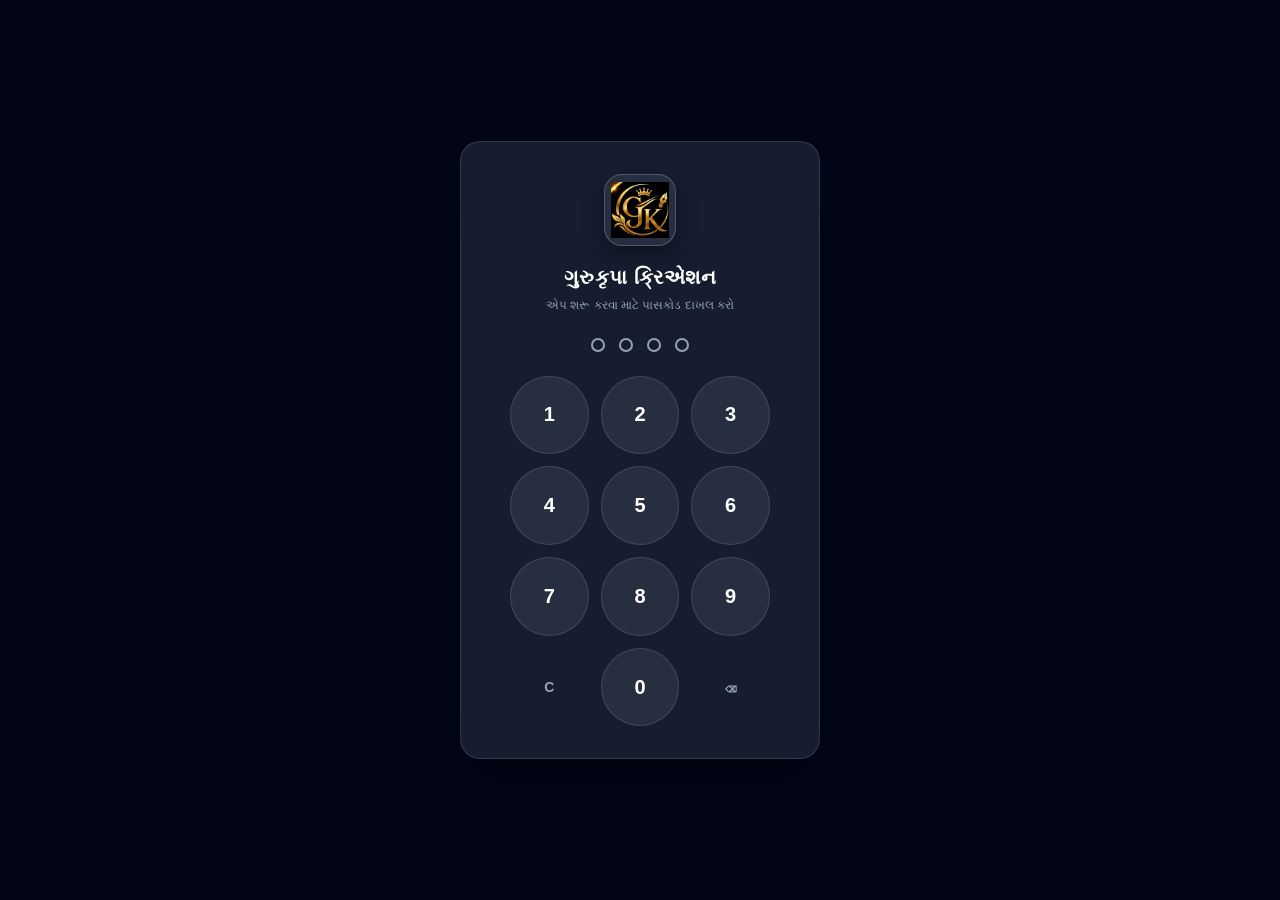
==== public/index.html @ aa2d66c9 "feat: add karigar list to sidebar, rename safai karmachari" ====
<!DOCTYPE html>
<html lang="gu">
<head>
  <meta charset="UTF-8">
  <meta name="viewport" content="width=device-width, initial-scale=1.0, maximum-scale=1.0, user-scalable=no">
  <title>ગુરુકૃપા ક્રિએશન | Gurukrupa Creation</title>
  
  <!-- Favicon & PWA -->
  <link rel="icon" type="image/png" href="./logo.png">
  <link rel="apple-touch-icon" href="./logo.png">
  <link rel="manifest" href="./manifest.json">
  <meta name="theme-color" content="#0f172a">
  <meta name="apple-mobile-web-app-capable" content="yes">
  <meta name="apple-mobile-web-app-status-bar-style" content="black-translucent">

  <link rel="stylesheet" href="./styles.css?v=2.5">
</head>
<body>

  <!-- Animated Ambient Mesh Background -->
  <div class="ambient-bg"></div>

  <!-- ===================================================================
       PASSCODE GATE MODAL (PIN: 6390)
       =================================================================== -->
  <div id="lockScreen" class="lock-screen-wrapper">
    <div class="lock-card" id="lockCard">
      <div class="lock-logo">
        <img src="./logo.png" alt="Gurukrupa Logo">
      </div>
      <h2 class="lock-title">ગુરુકૃપા ક્રિએશન</h2>
      <p class="lock-sub">એપ શરૂ કરવા માટે પાસકોડ દાખલ કરો</p>

      <div class="pin-dots" id="pinDots">
        <div class="pin-dot"></div>
        <div class="pin-dot"></div>
        <div class="pin-dot"></div>
        <div class="pin-dot"></div>
      </div>

      <div class="numpad-grid">
        <button class="num-btn" onclick="enterPin('1')">1</button>
        <button class="num-btn" onclick="enterPin('2')">2</button>
        <button class="num-btn" onclick="enterPin('3')">3</button>
        <button class="num-btn" onclick="enterPin('4')">4</button>
        <button class="num-btn" onclick="enterPin('5')">5</button>
        <button class="num-btn" onclick="enterPin('6')">6</button>
        <button class="num-btn" onclick="enterPin('7')">7</button>
        <button class="num-btn" onclick="enterPin('8')">8</button>
        <button class="num-btn" onclick="enterPin('9')">9</button>
        <button class="num-btn action" onclick="clearPin()">C</button>
        <button class="num-btn" onclick="enterPin('0')">0</button>
        <button class="num-btn action" onclick="deletePin()">⌫</button>
      </div>
    </div>
  </div>

  <!-- ===================================================================
       MAIN APPLICATION LAYOUT
       =================================================================== -->
  <div class="app-container" id="appRoot" style="display: none;">
    
    <!-- Sidebar Navigation -->
    <aside class="sidebar" id="sidebar">
      <div class="sidebar-header">
        <div class="brand-logo-wrap">
          <img src="./logo.png" alt="Logo" class="brand-logo-img">
        </div>
        <div class="brand-info">
          <h1>ગુરુકૃપા ક્રિએશન</h1>
          <p>Gurukrupa Creation</p>
        </div>
      </div>

      <nav class="nav-menu">
        <div class="nav-section-title">મુખ્ય મેનૂ</div>
        <a class="nav-item active" onclick="switchTab('dashboard')">
          <svg fill="none" stroke="currentColor" viewBox="0 0 24 24"><path stroke-linecap="round" stroke-linejoin="round" d="M3 12l2-2m0 0l7-7 7 7M5 10v10a1 1 0 001 1h3m10-11l2 2m-2-2v10a1 1 0 01-1 1h-3m-6 0a1 1 0 001-1v-4a1 1 0 011-1h2a1 1 0 011 1v4a1 1 0 001 1m-6 0h6"/></svg>
          ડેશબોર્ડ & નફો
        </a>
        <a class="nav-item" onclick="switchTab('lots')">
          <svg fill="none" stroke="currentColor" viewBox="0 0 24 24"><path stroke-linecap="round" stroke-linejoin="round" d="M20 7l-8-4-8 4m16 0l-8 4m8-4v10l-8 4m0-10L4 7m8 4v10M4 7v10l8 4"/></svg>
          વેપારી આવેલ માલ
        </a>
        <a class="nav-item" onclick="switchTab('challans')">
          <svg fill="none" stroke="currentColor" viewBox="0 0 24 24"><path stroke-linecap="round" stroke-linejoin="round" d="M9 12h6m-6 4h6m2 5H7a2 2 0 01-2-2V5a2 2 0 012-2h5.586a1 1 0 01.707.293l5.414 5.414a1 1 0 01.293.707V19a2 2 0 01-2 2z"/></svg>
          વેપારી માલ ચલણ
        </a>

        <div class="nav-section-title">કારીગર & ઉત્પાદન</div>
        <a class="nav-item" onclick="switchTab('karigars')">
          <svg fill="none" stroke="currentColor" viewBox="0 0 24 24"><path stroke-linecap="round" stroke-linejoin="round" d="M17 20h5v-2a3 3 0 00-5.356-1.857M17 20H7m10 0v-2c0-.656-.126-1.283-.356-1.857M7 20H2v-2a3 3 0 015.356-1.857M7 20v-2c0-.656.126-1.283.356-1.857m0 0a5.002 5.002 0 019.288 0M15 7a3 3 0 11-6 0 3 3 0 016 0zm6 3a2 2 0 11-4 0 2 2 0 014 0zM7 10a2 2 0 11-4 0 2 2 0 014 0z"/></svg>
          કારીગર કામ & ઉપાડ
        </a>
        <a class="nav-item" onclick="switchTab('designs')">
          <svg fill="none" stroke="currentColor" viewBox="0 0 24 24"><path stroke-linecap="round" stroke-linejoin="round" d="M7 21a4 4 0 01-4-4V5a2 2 0 012-2h4a2 2 0 012 2v12a4 4 0 01-4 4zm0 0h12a2 2 0 002-2v-4a2 2 0 00-2-2h-2.343M11 7.343l1.657-1.657a2 2 0 012.828 0l2.829 2.829a2 2 0 010 2.828l-8.486 8.485M7 17h.01"/></svg>
          ડિઝાઇન કેટલોગ
        </a>
        <a class="nav-item" onclick="switchTab('press')">
          <svg fill="none" stroke="currentColor" viewBox="0 0 24 24"><path stroke-linecap="round" stroke-linejoin="round" d="M19 11H5m14 0a2 2 0 012 2v6a2 2 0 01-2 2H5a2 2 0 01-2-2v-6a2 2 0 012-2m14 0V9a2 2 0 00-2-2M5 11V9a2 2 0 012-2m0 0V5a2 2 0 012-2h6a2 2 0 012 2v2M7 7h10"/></svg>
          પ્રેસ હિસાબ
        </a>

        <div class="nav-section-title">ખર્ચ & સ્ટાફ</div>
        <a class="nav-item" onclick="switchTab('materials')">
          <svg fill="none" stroke="currentColor" viewBox="0 0 24 24"><path stroke-linecap="round" stroke-linejoin="round" d="M5 8h14M5 8a2 2 0 110-4h14a2 2 0 110 4M5 8v10a2 2 0 002 2h10a2 2 0 002-2V8m-9 4h4"/></svg>
          મટીરીયલ્સ ખર્ચ
        </a>
        <a class="nav-item" onclick="switchTab('expenses')">
          <svg fill="none" stroke="currentColor" viewBox="0 0 24 24"><path stroke-linecap="round" stroke-linejoin="round" d="M12 8c-1.657 0-3 .895-3 2s1.343 2 3 2 3 .895 3 2-1.343 2-3 2m0-8c1.11 0 2.08.402 2.599 1M12 8V7m0 1v8m0 0v1m0-1c-1.11 0-2.08-.402-2.599-1M21 12a9 9 0 11-18 0 9 9 0 0118 0z"/></svg>
          ખાતા ખર્ચ (ભાડું/લાઈટ/પાણી)
        </a>
        <a class="nav-item" onclick="switchTab('staff')">
          <svg fill="none" stroke="currentColor" viewBox="0 0 24 24"><path stroke-linecap="round" stroke-linejoin="round" d="M12 8v4l3 3m6-3a9 9 0 11-18 0 9 9 0 0118 0z"/></svg>
          ફિક્સ પગાર સ્ટાફ
        </a>
        <a class="nav-item" onclick="openKarigarList()">
          <svg fill="none" stroke="currentColor" viewBox="0 0 24 24"><path stroke-linecap="round" stroke-linejoin="round" d="M9 5H7a2 2 0 00-2 2v12a2 2 0 002 2h10a2 2 0 002-2V7a2 2 0 00-2-2h-2M9 5a2 2 0 002 2h2a2 2 0 002-2M9 5a2 2 0 012-2h2a2 2 0 012 2m-3 7h3m-3 4h3m-6-4h.01M9 16h.01"/></svg>
          કારીગર લિસ્ટ
        </a>

        <div class="nav-section-title">સિસ્ટમ</div>
        <a class="nav-item" onclick="switchTab('settings')">
          <svg fill="none" stroke="currentColor" viewBox="0 0 24 24"><path stroke-linecap="round" stroke-linejoin="round" d="M10.325 4.317c.426-1.756 2.924-1.756 3.35 0a1.724 1.724 0 002.573 1.066c1.543-.94 3.31.826 2.37 2.37a1.724 1.724 0 001.065 2.572c1.756.426 1.756 2.924 0 3.35a1.724 1.724 0 00-1.066 2.573c.94 1.543-.826 3.31-2.37 2.37a1.724 1.724 0 00-2.572 1.065c-.426 1.756-2.924 1.756-3.35 0a1.724 1.724 0 00-2.573-1.066c-1.543.94-3.31-.826-2.37-2.37a1.724 1.724 0 00-1.065-2.572c-1.756-.426-1.756-2.924 0-3.35a1.724 1.724 0 001.066-2.573c-.94-1.543.826-3.31 2.37-2.37.996.608 2.296.07 2.572-1.065z"/><path stroke-linecap="round" stroke-linejoin="round" d="M15 12a3 3 0 11-6 0 3 3 0 016 0z"/></svg>
          સેટિંગ્સ & બેકઅપ
        </a>
      </nav>

      <div class="sidebar-footer">
        <button class="lock-btn" onclick="lockApp()">
          <svg width="14" height="14" fill="none" stroke="currentColor" viewBox="0 0 24 24"><path stroke-linecap="round" stroke-linejoin="round" stroke-width="2" d="M12 15v2m-6 4h12a2 2 0 002-2v-6a2 2 0 00-2-2H6a2 2 0 00-2 2v6a2 2 0 002 2zm10-10V7a4 4 0 00-8 0v4h8z"/></svg>
          લોક કરો
        </button>
        <span style="font-size: 11px; color: var(--slate-500);">v1.0 • GK</span>
      </div>
    </aside>

    <!-- Mobile Sidebar Blur Backdrop -->
    <div class="sidebar-backdrop" id="sidebarBackdrop" onclick="closeSidebar()"></div>

    <!-- Main Wrapper -->
    <div class="main-wrapper">
      
      <!-- Topbar Header -->
      <header class="topbar">
        <div class="topbar-left">
          <button class="mobile-menu-btn" onclick="toggleSidebar()">
            <svg width="22" height="22" fill="none" stroke="currentColor" viewBox="0 0 24 24"><path stroke-linecap="round" stroke-linejoin="round" stroke-width="2" d="M4 6h16M4 12h16M4 18h16"/></svg>
          </button>
          <div class="page-title-wrap">
            <h2 id="pageTitle">નફો-નુકસાન અને ડેશબોર્ડ</h2>
            <p id="pageSubtitle">સમગ્ર કારખાનાનો હિસાબ અને વાસ્તવિક ચોખ્ખો નફો</p>
          </div>
        </div>

        <div class="topbar-right"></div>
      </header>

      <!-- Content Views -->
      <main class="content-body">
        
        <!-- ==========================================
             VIEW 1: DASHBOARD & PNL (નફો-નુકસાન હિસાબ)
             ========================================== -->
        <section id="view-dashboard" class="tab-view">
          
          <!-- Date Filter Header -->
          <div style="display: flex; justify-content: space-between; align-items: center; margin-bottom: 20px; flex-wrap: wrap; gap: 12px;">
            <div style="display: flex; gap: 8px; flex-wrap: wrap;">
              <button class="btn btn-sm btn-outline active-filter" onclick="filterDashboard('all', this)">બધો સમય (All)</button>
              <button class="btn btn-sm btn-outline" onclick="filterDashboard('month', this)">આ મહિને</button>
              <button class="btn btn-sm btn-outline" onclick="filterDashboard('week', this)">આ અઠવાડિયે</button>
              <button class="btn btn-sm btn-outline" onclick="filterDashboard('today', this)">આજે</button>
            </div>
            <div style="display: flex; gap: 10px;">
              <button class="btn btn-primary" onclick="openModal('modal-add-lot')">+ નવો માલ ઉમેરો</button>
              <button class="btn btn-success" onclick="openModal('modal-add-challan')">+ ચલણ બનાવો</button>
            </div>
          </div>

          <!-- Financial Statistics Grid (Point 8) -->
          <div class="stats-grid">
            <div class="stat-card revenue">
              <div class="stat-meta">
                <p>કુલ આવક (વેપારી માલ)</p>
                <h3 id="statRevenue">₹0</h3>
                <span class="sub-info" id="statPieces">0 પીસ • 0 લોટ</span>
              </div>
              <div class="stat-icon">
                <svg width="22" height="22" fill="none" stroke="currentColor" viewBox="0 0 24 24"><path stroke-linecap="round" stroke-linejoin="round" stroke-width="2" d="M12 8c-1.657 0-3 .895-3 2s1.343 2 3 2 3 .895 3 2-1.343 2-3 2m0-8c1.11 0 2.08.402 2.599 1M12 8V7m0 1v8m0 0v1m0-1c-1.11 0-2.08-.402-2.599-1M21 12a9 9 0 11-18 0 9 9 0 0118 0z"/></svg>
              </div>
            </div>

            <div class="stat-card stitching">
              <div class="stat-meta">
                <p>કારીગર સિલાઈ ખર્ચ</p>
                <h3 id="statStitching">₹0</h3>
                <span class="sub-info" id="statKurtiPantPcs">કુર્તી: 0 • પેન્ટ: 0</span>
              </div>
              <div class="stat-icon">
                <svg width="22" height="22" fill="none" stroke="currentColor" viewBox="0 0 24 24"><path stroke-linecap="round" stroke-linejoin="round" stroke-width="2" d="M14.121 14.121L19 19m-7-7l7-7m-7 7l-2.879 2.879a3 3 0 11-4.242-4.242L10.5 7.5"/></svg>
              </div>
            </div>

            <div class="stat-card press">
              <div class="stat-meta">
                <p>પ્રેસ ખર્ચ</p>
                <h3 id="statPress">₹0</h3>
                <span class="sub-info" id="statPressPcs">0 પીસ પ્રેસ થયા</span>
              </div>
              <div class="stat-icon">
                <svg width="22" height="22" fill="none" stroke="currentColor" viewBox="0 0 24 24"><path stroke-linecap="round" stroke-linejoin="round" stroke-width="2" d="M19 11H5m14 0a2 2 0 012 2v6a2 2 0 01-2 2H5a2 2 0 01-2-2v-6a2 2 0 012-2m14 0V9a2 2 0 00-2-2M5 11V9a2 2 0 012-2m0 0V5a2 2 0 012-2h6a2 2 0 012 2v2M7 7h10"/></svg>
              </div>
            </div>

            <div class="stat-card materials">
              <div class="stat-meta">
                <p>મટીરીયલ્સ / કાચો માલ</p>
                <h3 id="statMaterials">₹0</h3>
                <span class="sub-info">દોરો, બટન, ઝિપ, પેકિંગ</span>
              </div>
              <div class="stat-icon">
                <svg width="22" height="22" fill="none" stroke="currentColor" viewBox="0 0 24 24"><path stroke-linecap="round" stroke-linejoin="round" stroke-width="2" d="M20 7l-8-4-8 4m16 0l-8 4m8-4v10l-8 4m0-10L4 7m8 4v10M4 7v10l8 4"/></svg>
              </div>
            </div>

            <div class="stat-card overheads">
              <div class="stat-meta">
                <p>ખાતા ખર્ચ (ભાડું/લાઈટ/પાણી)</p>
                <h3 id="statOverheads">₹0</h3>
                <span class="sub-info" id="statStaffSalary">સ્ટાફ પગાર: ₹0</span>
              </div>
              <div class="stat-icon">
                <svg width="22" height="22" fill="none" stroke="currentColor" viewBox="0 0 24 24"><path stroke-linecap="round" stroke-linejoin="round" stroke-width="2" d="M19 21V5a2 2 0 00-2-2H7a2 2 0 00-2 2v16m14 0h2m-2 0h-5m-9 0H3m2 0h5M9 7h1m-1 4h1m4-4h1m-1 4h1m-5 10v-5a1 1 0 011-1h2a1 1 0 011 1v5m-4 0h4"/></svg>
              </div>
            </div>

            <div class="stat-card profit">
              <div class="stat-meta">
                <p>ચોખ્ખો નફો (NET PROFIT)</p>
                <h3 id="statNetProfit" style="color: var(--emerald-600);">₹0</h3>
                <span class="sub-info" id="statProfitMargin" style="font-weight: 700; color: var(--emerald-700);">નફો: 0%</span>
              </div>
              <div class="stat-icon">
                <svg width="22" height="22" fill="none" stroke="currentColor" viewBox="0 0 24 24"><path stroke-linecap="round" stroke-linejoin="round" stroke-width="2" d="M9 12l2 2 4-4M7.835 4.697a3.42 3.42 0 001.946-.806 3.42 3.42 0 014.438 0 3.42 3.42 0 001.946.806 3.42 3.42 0 013.138 3.138 3.42 3.42 0 00.806 1.946 3.42 3.42 0 010 4.438 3.42 3.42 0 00-.806 1.946 3.42 3.42 0 01-3.138 3.138 3.42 3.42 0 00-1.946.806 3.42 3.42 0 01-4.438 0 3.42 3.42 0 00-1.946-.806 3.42 3.42 0 01-3.138-3.138 3.42 3.42 0 00-.806-1.946 3.42 3.42 0 010-4.438 3.42 3.42 0 00.806-1.946 3.42 3.42 0 013.138-3.138z"/></svg>
              </div>
            </div>
          </div>

          <!-- Recent Inward Lots Overview -->
          <div class="premium-card" style="margin-top: 24px;">
            <div class="card-header">
              <h3>
                <svg width="18" height="18" fill="none" stroke="currentColor" viewBox="0 0 24 24"><path stroke-linecap="round" stroke-linejoin="round" stroke-width="2" d="M9 5H7a2 2 0 00-2 2v12a2 2 0 002 2h10a2 2 0 002-2V7a2 2 0 00-2-2h-2M9 5a2 2 0 002 2h2a2 2 0 002-2M9 5a2 2 0 012-2h2a2 2 0 012 2"/></svg>
                હાલમાં આવેલ માલ (Recent Lots)
              </h3>
              <button class="btn btn-sm btn-outline" onclick="switchTab('lots')">બધા જુઓ →</button>
            </div>
            <div class="card-body" style="padding: 0;">
              <div class="table-container" style="border: none;">
                <table id="dashboardLotsTable">
                  <thead>
                    <tr>
                      <th>તારીખ</th>
                      <th>લોટ નં.</th>
                      <th>વેપારી નામ</th>
                      <th>ડિઝાઇન</th>
                      <th>પીસ</th>
                      <th>ભાવ (₹)</th>
                      <th>કુલ રકમ</th>
                      <th>સ્થિતિ</th>
                    </tr>
                  </thead>
                  <tbody>
                    <!-- Empty State will be rendered dynamically -->
                  </tbody>
                </table>
              </div>
            </div>
          </div>

        </section>

        <!-- ==========================================
             VIEW 2: INWARD LOTS & MERCHANTS (વેપારી માલ)
             ========================================== -->
        <section id="view-lots" class="tab-view" style="display: none;">
          <div style="display: flex; justify-content: space-between; align-items: center; margin-bottom: 20px; flex-wrap: wrap; gap: 12px;">
            <div style="display: flex; gap: 10px;">
              <button class="btn btn-primary" onclick="openModal('modal-add-lot')">+ નવો માલ એન્ટ્રી</button>
              <button class="btn btn-outline" onclick="openModal('modal-add-merchant')">+ નવો વેપારી ઉમેરો</button>
            </div>
            <input type="text" class="form-control" placeholder="વેપારી અથવા ડિઝાઇન શોધો..." oninput="filterLots(this.value)" style="max-width: 260px;">
          </div>

          <div class="premium-card">
            <div class="card-body" style="padding: 0;">
              <div class="table-container" style="border: none;">
                <table id="lotsTable">
                  <thead>
                    <tr>
                      <th>તારીખ</th>
                      <th>લોટ નં.</th>
                      <th>વેપારી નામ</th>
                      <th>ડિઝાઇન નંબર</th>
                      <th>કુલ પીસ</th>
                      <th>વેપારી ભાવ</th>
                      <th>કુલ રકમ (₹)</th>
                      <th>સ્થિતિ</th>
                      <th>એક્શન</th>
                    </tr>
                  </thead>
                  <tbody></tbody>
                </table>
              </div>
            </div>
          </div>
        </section>

        <!-- ==========================================
             VIEW 3: DELIVERY CHALLANS (વેપારી માલ ચલણ)
             ========================================== -->
        <section id="view-challans" class="tab-view" style="display: none;">
          <div style="display: flex; justify-content: space-between; align-items: center; margin-bottom: 20px; flex-wrap: wrap; gap: 12px;">
            <div>
              <button class="btn btn-success" onclick="openModal('modal-add-challan')">+ નવું માલ ચલણ બનાવો</button>
            </div>
            <p style="font-size: 13px; color: var(--slate-500);">વેપારીને તૈયાર માલ જમા કરાવતી વખતે ચલણ નીકળી જશે</p>
          </div>

          <div class="premium-card">
            <div class="card-body" style="padding: 0;">
              <div class="table-container" style="border: none;">
                <table id="challansTable">
                  <thead>
                    <tr>
                      <th>તારીખ</th>
                      <th>ચલણ નંબર</th>
                      <th>વેપારી નામ</th>
                      <th>ડિઝાઇન વિગત</th>
                      <th>કુલ પીસ</th>
                      <th>કુલ રકમ (₹)</th>
                      <th>સ્થિતિ</th>
                      <th>પ્રિન્ટ / એક્શન</th>
                    </tr>
                  </thead>
                  <tbody></tbody>
                </table>
              </div>
            </div>
          </div>
        </section>

        <!-- ==========================================
             VIEW 4: KARIGARS (કારીગર કામ & ઉપાડ હિસાબ)
             ========================================== -->
        <section id="view-karigars" class="tab-view" style="display: none;">
          
          <!-- Sub-navigation tabs -->
          <div style="display: flex; justify-content: space-between; align-items: center; margin-bottom: 18px; flex-wrap: wrap; gap: 12px;">
            <div style="display: flex; gap: 8px;">
              <button class="btn btn-sm btn-outline active-filter" onclick="switchKarigarSubTab('ledger', this)">કારીગર ખાતાવહી & રસીદ</button>
              <button class="btn btn-sm btn-outline" onclick="switchKarigarSubTab('work', this)">કામ એન્ટ્રી (કુર્તી/પેન્ટ)</button>
              <button class="btn btn-sm btn-outline" onclick="switchKarigarSubTab('upad', this)">ઉપાડ હિસાબ (Advance)</button>
            </div>
            <div style="display: flex; gap: 8px;">
              <button class="btn btn-primary btn-sm" onclick="openModal('modal-add-karigar-work')">+ કામ એન્ટ્રી ઉમેરો</button>
              <button class="btn btn-danger btn-sm" onclick="openModal('modal-add-upad')">+ ઉપાડ આપો</button>
            </div>
          </div>

          <!-- Subtab 1: Ledger & Salary Slip -->
          <div id="karigar-sub-ledger">
            <div class="premium-card" style="margin-bottom: 20px;">
              <div class="card-body">
                <div style="display: flex; align-items: center; gap: 16px; flex-wrap: wrap;">
                  <div class="form-group" style="min-width: 250px;">
                    <label>કારીગર પસંદ કરો:</label>
                    <select id="ledgerKarigarSelect" class="form-control" onchange="loadKarigarLedger(this.value)">
                      <option value="">-- કારીગર સિલેક્ટ કરો --</option>
                    </select>
                  </div>
                  <div id="karigarLedgerSummary" style="display: none; align-items: center; gap: 20px; margin-top: 18px; flex-wrap: wrap;">
                    <div>કુલ કામ: <strong id="ledTotalWork" style="color: var(--sapphire-600); font-size: 16px;">₹0</strong></div>
                    <div>કુલ ઉપાડ: <strong id="ledTotalUpad" style="color: var(--rose-600); font-size: 16px;">₹0</strong></div>
                    <div>બાકી ચૂકવવાના: <strong id="ledNetBalance" style="color: var(--emerald-600); font-size: 18px;">₹0</strong></div>
                    <button class="btn btn-success btn-sm" onclick="printKarigarSalarySlip()">
                      <svg width="14" height="14" fill="none" stroke="currentColor" viewBox="0 0 24 24"><path stroke-linecap="round" stroke-linejoin="round" stroke-width="2" d="M17 17h2a2 2 0 002-2v-4a2 2 0 00-2-2H5a2 2 0 00-2 2v4a2 2 0 002 2h2m2 4h6a2 2 0 002-2v-4a2 2 0 00-2-2H9a2 2 0 00-2 2v4a2 2 0 002 2zm8-12V5a2 2 0 00-2-2H9a2 2 0 00-2 2v4h10z"/></svg>
                      કારીગર પગાર રસીદ પ્રિન્ટ કરો
                    </button>
                  </div>
                </div>
              </div>
            </div>

            <div class="premium-card">
              <div class="card-header">
                <h3>કારીગર કામ & ઉપાડ સ્ટેટમેન્ટ</h3>
              </div>
              <div class="card-body" style="padding: 0;">
                <div class="table-container" style="border: none;">
                  <table id="karigarLedgerTable">
                    <thead>
                      <tr>
                        <th>તારીખ</th>
                        <th>પ્રકાર</th>
                        <th>ડિઝાઇન / નોંધ</th>
                        <th>કુર્તી પીસ</th>
                        <th>પેન્ટ પીસ</th>
                        <th>રકમ (₹)</th>
                      </tr>
                    </thead>
                    <tbody></tbody>
                  </table>
                </div>
              </div>
            </div>
          </div>

          <!-- Subtab 2: Work Log -->
          <div id="karigar-sub-work" style="display: none;">
            <div class="premium-card">
              <div class="card-body" style="padding: 0;">
                <div class="table-container" style="border: none;">
                  <table id="karigarWorkTable">
                    <thead>
                      <tr>
                        <th>તારીખ</th>
                        <th>કારીગર નામ</th>
                        <th>ડિઝાઇન</th>
                        <th>કુર્તી પીસ × ભાવ</th>
                        <th>પેન્ટ પીસ × ભાવ</th>
                        <th>અન્ય કામ</th>
                        <th>કુલ રકમ</th>
                        <th>એક્શન</th>
                      </tr>
                    </thead>
                    <tbody></tbody>
                  </table>
                </div>
              </div>
            </div>
          </div>

          <!-- Subtab 3: Upad Log -->
          <div id="karigar-sub-upad" style="display: none;">
            <div class="premium-card">
              <div class="card-body" style="padding: 0;">
                <div class="table-container" style="border: none;">
                  <table id="karigarUpadTable">
                    <thead>
                      <tr>
                        <th>તારીખ</th>
                        <th>કારીગર નામ</th>
                        <th>ઉપાડ રકમ (₹)</th>
                        <th>પેમેન્ટ મોડ</th>
                        <th>નોંધ</th>
                        <th>એક્શન</th>
                      </tr>
                    </thead>
                    <tbody></tbody>
                  </table>
                </div>
              </div>
            </div>
          </div>

          <!-- Subtab 4: Karigar Master List -->
          <div id="karigar-sub-list" style="display: none;">
            <div style="margin-bottom: 14px;">
              <button class="btn btn-primary btn-sm" onclick="openModal('modal-add-karigar')">+ નવો કારીગર ઉમેરો</button>
            </div>
            <div class="premium-card">
              <div class="card-body" style="padding: 0;">
                <div class="table-container" style="border: none;">
                  <table id="karigarsListTable">
                    <thead>
                      <tr>
                        <th>કારીગર નામ</th>
                        <th>મોબાઇલ નંબર</th>
                        <th>કામનો પ્રકાર</th>
                        <th>સરનામું</th>
                        <th>એક્શન</th>
                      </tr>
                    </thead>
                    <tbody></tbody>
                  </table>
                </div>
              </div>
            </div>
          </div>

        </section>

        <!-- ==========================================
             VIEW 5: DESIGNS MASTER (ડિઝાઇન કેટલોગ)
             ========================================== -->
        <section id="view-designs" class="tab-view" style="display: none;">
          <div style="display: flex; justify-content: space-between; align-items: center; margin-bottom: 20px; flex-wrap: wrap; gap: 12px;">
            <button class="btn btn-primary" onclick="openModal('modal-add-design')">+ નવી ડિઝાઇન ઉમેરો</button>
            <p style="font-size: 13px; color: var(--slate-500);">ડિઝાઇન મુજબ વેપારી ભાવ, કારીગર કુર્તી/પેન્ટ ભાવ અને પ્રેસ ભાવ સેટ કરો</p>
          </div>

          <div class="premium-card">
            <div class="card-body" style="padding: 0;">
              <div class="table-container" style="border: none;">
                <table id="designsTable">
                  <thead>
                    <tr>
                      <th>ડિઝાઇન નં.</th>
                      <th>નામ / વર્ણન</th>
                      <th>વેપારી ભાવ (₹)</th>
                      <th>કારીગર કુર્તી ભાવ</th>
                      <th>કારીગર પેન્ટ ભાવ</th>
                      <th>પ્રેસ ભાવ</th>
                      <th>મટીરીયલ અંદાજ</th>
                      <th>નફો/પીસ</th>
                      <th>એક્શન</th>
                    </tr>
                  </thead>
                  <tbody></tbody>
                </table>
              </div>
            </div>
          </div>
        </section>

        <!-- ==========================================
             VIEW 6: PRESS VENDORS & ENTRIES (પ્રેસ હિસાબ)
             ========================================== -->
        <section id="view-press" class="tab-view" style="display: none;">
          <div style="display: flex; justify-content: space-between; align-items: center; margin-bottom: 20px; flex-wrap: wrap; gap: 12px;">
            <div style="display: flex; gap: 10px;">
              <button class="btn btn-primary" onclick="openModal('modal-add-press-entry')">+ પ્રેસ કામ નોંધો</button>
              <button class="btn btn-outline" onclick="openModal('modal-add-press-vendor')">+ પ્રેસ વાળા ઉમેરો</button>
            </div>
          </div>

          <div class="premium-card">
            <div class="card-body" style="padding: 0;">
              <div class="table-container" style="border: none;">
                <table id="pressTable">
                  <thead>
                    <tr>
                      <th>તારીખ</th>
                      <th>પ્રેસ વાળાનું નામ</th>
                      <th>ડિઝાઇન</th>
                      <th>પીસ</th>
                      <th>ભાવ / પીસ</th>
                      <th>કુલ બિલ (₹)</th>
                      <th>સ્થિતિ</th>
                      <th>એક્શન</th>
                    </tr>
                  </thead>
                  <tbody></tbody>
                </table>
              </div>
            </div>
          </div>
        </section>

        <!-- ==========================================
             VIEW 7: RAW MATERIALS (મટીરીયલ્સ ખર્ચ)
             ========================================== -->
        <section id="view-materials" class="tab-view" style="display: none;">
          <div style="display: flex; justify-content: space-between; align-items: center; margin-bottom: 20px; flex-wrap: wrap; gap: 12px;">
            <button class="btn btn-primary" onclick="openModal('modal-add-material')">+ મટીરીયલ ખર્ચ નોંધો</button>
            <p style="font-size: 13px; color: var(--slate-500);">દોરો, બટન, ઝિપ, ઇલાસ્ટિક, લેસ, પેકિંગ બેગ, હેંગર વગેરે</p>
          </div>

          <div class="premium-card">
            <div class="card-body" style="padding: 0;">
              <div class="table-container" style="border: none;">
                <table id="materialsTable">
                  <thead>
                    <tr>
                      <th>તારીખ</th>
                      <th>મટીરીયલ નામ</th>
                      <th>જથ્થો (Qty)</th>
                      <th>એકમ (Unit)</th>
                      <th>ભાવ (₹)</th>
                      <th>કુલ રકમ</th>
                      <th>વેપારી / દુકાન</th>
                      <th>બિલ નં.</th>
                      <th>એક્શન</th>
                    </tr>
                  </thead>
                  <tbody></tbody>
                </table>
              </div>
            </div>
          </div>
        </section>

        <!-- ==========================================
             VIEW 8: FACTORY EXPENSES (કારખાના ખાતા ખર્ચ)
             ========================================== -->
        <section id="view-expenses" class="tab-view" style="display: none;">
          <div style="display: flex; justify-content: space-between; align-items: center; margin-bottom: 20px; flex-wrap: wrap; gap: 12px;">
            <button class="btn btn-danger" onclick="openModal('modal-add-expense')">+ ખાતા ખર્ચ નોંધો</button>
            <p style="font-size: 13px; color: var(--slate-500);">લાઈટ બિલ, સફાઈ કર્મચારી, કારખાના ભાડું, પાણી બિલ, ચા-નાસ્તો</p>
          </div>

          <div class="premium-card">
            <div class="card-body" style="padding: 0;">
              <div class="table-container" style="border: none;">
                <table id="expensesTable">
                  <thead>
                    <tr>
                      <th>તારીખ</th>
                      <th>ખર્ચ કેટેગરી</th>
                      <th>રકમ (₹)</th>
                      <th>ચૂકવ્યા (Paid To)</th>
                      <th>પેમેન્ટ મોડ</th>
                      <th>નોંધ</th>
                      <th>એક્શન</th>
                    </tr>
                  </thead>
                  <tbody></tbody>
                </table>
              </div>
            </div>
          </div>
        </section>

        <!-- ==========================================
             VIEW 9: FIXED SALARY STAFF (ફિક્સ પગાર સ્ટાફ)
             ========================================== -->
        <section id="view-staff" class="tab-view" style="display: none;">
          <div style="display: flex; justify-content: space-between; align-items: center; margin-bottom: 20px; flex-wrap: wrap; gap: 12px;">
            <div style="display: flex; gap: 10px;">
              <button class="btn btn-primary" onclick="openModal('modal-add-staff-attendance')">+ દૈનિક હાજરી & કલાક નોંધો</button>
              <button class="btn btn-outline" onclick="openModal('modal-add-staff')">+ નવો સ્ટાફ ઉમેરો</button>
            </div>
            <p style="font-size: 13px; color: var(--slate-500);">કટિંગ માસ્ટર, પેકિંગ, હેલ્પરનો દિવસે કલાક સાથે હિસાબ</p>
          </div>

          <div class="premium-card">
            <div class="card-body" style="padding: 0;">
              <div class="table-container" style="border: none;">
                <table id="staffAttendanceTable">
                  <thead>
                    <tr>
                      <th>તારીખ</th>
                      <th>કર્મચારી નામ</th>
                      <th>રોલ</th>
                      <th>સ્થિતિ</th>
                      <th>કલાકો (Hours)</th>
                      <th>ગણેલો પગાર (₹)</th>
                      <th>ઉપાડ કપાત</th>
                      <th>ચોખ્ખી રકમ</th>
                      <th>એક્શન</th>
                    </tr>
                  </thead>
                  <tbody></tbody>
                </table>
              </div>
            </div>
          </div>
        </section>

        <!-- ==========================================
             VIEW 10: SETTINGS & BACKUP (સેટિંગ્સ & બેકઅપ)
             ========================================== -->
        <section id="view-settings" class="tab-view" style="display: none;">
          <div style="max-width: 720px; margin: 0 auto; display: flex; flex-direction: column; gap: 20px;">
            
            <!-- Android / Mobile Connect Guide -->
            <div class="premium-card">
              <div class="card-header">
                <h3>
                  <svg width="20" height="20" fill="none" stroke="currentColor" viewBox="0 0 24 24"><path stroke-linecap="round" stroke-linejoin="round" stroke-width="2" d="M12 18h.01M8 21h8a2 2 0 002-2V5a2 2 0 00-2-2H8a2 2 0 00-2 2v14a2 2 0 002 2z"/></svg>
                  Android મોબાઇલમાં એપ ખોલો (Shared Live Data)
                </h3>
              </div>
              <div class="card-body">
                <p style="font-size: 13.5px; margin-bottom: 12px; color: var(--slate-700);">
                  તમારો મોબાઈલ આ જ વાઇફાઇ (Wi-Fi) સાથે કનેક્ટ કરો અને નીચે આપેલ લિંક તમારા ફોનના ક્રોમ બ્રાઉઝરમાં ખોલો:
                </p>
                <div style="background: var(--slate-100); padding: 12px 16px; border-radius: var(--radius-md); font-size: 15px; font-weight: 700; color: var(--sapphire-700); margin-bottom: 12px; word-break: break-all;" id="androidUrlDisplay">
                  http://...
                </div>
                <p style="font-size: 12px; color: var(--slate-500);">
                  ✓ મોબાઈલ અને કમ્પ્યુટર બંનેમાં એક જ ડેટા એકસાથે સેવ થશે.<br>
                  ✓ મોબાઈલ ક્રોમમાં "Add to Home screen" અથવા "Install App" દબાવવાથી ગુરુકૃપા ક્રિએશન એપ ઇન્સ્ટોલ થઈ જશે!
                </p>
              </div>
            </div>

            <!-- Company Settings Form -->
            <div class="premium-card">
              <div class="card-header">
                <h3>કંપની માહિતી (ચલણ અને રસીદ માટે)</h3>
              </div>
              <div class="card-body">
                <form id="settingsForm" onsubmit="saveCompanySettings(event)">
                  <div class="form-grid" style="margin-bottom: 16px;">
                    <div class="form-group">
                      <label>કંપનીનું નામ:</label>
                      <input type="text" id="setCompanyName" class="form-control" required>
                    </div>
                    <div class="form-group">
                      <label>ટેગલાઇન / વિગત:</label>
                      <input type="text" id="setCompanyTagline" class="form-control">
                    </div>
                  </div>
                  <div class="form-grid" style="margin-bottom: 16px;">
                    <div class="form-group">
                      <label>મોબાઇલ નંબર:</label>
                      <input type="text" id="setCompanyPhone" class="form-control">
                    </div>
                    <div class="form-group">
                      <label>ચલણ પ્રિફિક્સ:</label>
                      <input type="text" id="setChallanPrefix" class="form-control" value="GK-CH-">
                    </div>
                  </div>
                  <div class="form-group" style="margin-bottom: 16px;">
                    <label>કારખાનાનું સરનામું:</label>
                    <textarea id="setCompanyAddress" class="form-control" rows="2"></textarea>
                  </div>
                  <button type="submit" class="btn btn-primary">સેટિંગ્સ સેવ કરો</button>
                </form>
              </div>
            </div>

            <!-- Backup & Export -->
            <div class="premium-card">
              <div class="card-header">
                <h3>ડેટા બેકઅપ & સુરક્ષા</h3>
              </div>
              <div class="card-body" style="display: flex; align-items: center; justify-content: space-between; flex-wrap: wrap; gap: 14px;">
                <div>
                  <h4 style="font-size: 14px; font-weight: 700;">ડેટાબેઝ બેકઅપ ડાઉનલોડ કરો</h4>
                  <p style="font-size: 12px; color: var(--slate-500);">તમારા સમગ્ર હિસાબની એક સુરક્ષિત ફાઇલ સેવ કરો.</p>
                </div>
                <button class="btn btn-outline" onclick="downloadBackup()">
                  <svg width="16" height="16" fill="none" stroke="currentColor" viewBox="0 0 24 24"><path stroke-linecap="round" stroke-linejoin="round" stroke-width="2" d="M4 16v1a3 3 0 003 3h10a3 3 0 003-3v-1m-4-4l-4 4m0 0l-4-4m4 4V4"/></svg>
                  બેકઅપ ડાઉનલોડ (JSON)
                </button>
              </div>
            </div>

          </div>
        </section>

      </main>
    </div>
  </div>

  <!-- ===================================================================
       MODALS (FORM DIALOGS)
       =================================================================== -->
  
  <!-- 1. Add Inward Lot Modal -->
  <div class="modal-overlay" id="modal-add-lot">
    <div class="modal-content">
      <div class="modal-header">
        <h3>નવો માલ એન્ટ્રી (Inward Lot)</h3>
        <button class="modal-close" onclick="closeModal('modal-add-lot')">&times;</button>
      </div>
      <form onsubmit="submitInwardLot(event)">
        <div class="modal-body">
          <div class="form-grid" style="margin-bottom: 14px;">
            <div class="form-group">
              <label>તારીખ:</label>
              <input type="date" id="lotDate" class="form-control" required>
            </div>
            <div class="form-group">
              <label>લોટ નંબર (વૈકલ્પિક):</label>
              <input type="text" id="lotNo" class="form-control" placeholder="દા.ત. LOT-101">
            </div>
          </div>
          <div class="form-grid" style="margin-bottom: 14px;">
            <div class="form-group">
              <label>વેપારી સિલેક્ટ કરો:</label>
              <select id="lotMerchantSelect" class="form-control" required></select>
            </div>
            <div class="form-group">
              <label>ડિઝાઇન પસંદ કરો:</label>
              <select id="lotDesignSelect" class="form-control" required onchange="onLotDesignChange(this.value)"></select>
            </div>
          </div>
          <div class="form-grid" style="margin-bottom: 14px;">
            <div class="form-group">
              <label>કુલ પીસ (નંગ):</label>
              <input type="number" id="lotPieces" class="form-control" required min="1" oninput="calcLotTotal()">
            </div>
            <div class="form-group">
              <label>વેપારી ભાવ (₹ per piece):</label>
              <input type="number" id="lotRate" class="form-control" required step="0.5" oninput="calcLotTotal()">
            </div>
          </div>
          <div class="form-group" style="margin-bottom: 14px;">
            <label>કુલ ઓર્ડર રકમ (₹):</label>
            <input type="text" id="lotTotalAmount" class="form-control" readonly style="font-weight: 700; background: var(--slate-100);">
          </div>
          <div class="form-group">
            <label>કાપડ વિગત / નોંધ:</label>
            <input type="text" id="lotNotes" class="form-control" placeholder="દા.ત. કોટન પ્રિન્ટ, 2-પીસ સેટ">
          </div>
        </div>
        <div class="modal-footer">
          <button type="button" class="btn btn-outline" onclick="closeModal('modal-add-lot')">રદ કરો</button>
          <button type="submit" class="btn btn-primary">માલ સેવ કરો</button>
        </div>
      </form>
    </div>
  </div>

  <!-- 2. Add Merchant Modal -->
  <div class="modal-overlay" id="modal-add-merchant">
    <div class="modal-content">
      <div class="modal-header">
        <h3>નવો વેપારી ઉમેરો</h3>
        <button class="modal-close" onclick="closeModal('modal-add-merchant')">&times;</button>
      </div>
      <form onsubmit="submitMerchant(event)">
        <div class="modal-body">
          <div class="form-group" style="margin-bottom: 14px;">
            <label>વેપારી / પેઢીનું નામ:</label>
            <input type="text" id="merchantName" class="form-control" required placeholder="દા.ત. શ્યામ ટેક્સટાઇલ">
          </div>
          <div class="form-group" style="margin-bottom: 14px;">
            <label>મોબાઇલ નંબર:</label>
            <input type="text" id="merchantPhone" class="form-control" placeholder="10 આંકડાનો મોબાઇલ નંબર">
          </div>
          <div class="form-group" style="margin-bottom: 14px;">
            <label>સરનામું:</label>
            <textarea id="merchantAddress" class="form-control" rows="2"></textarea>
          </div>
          <div class="form-group">
            <label>નોંધ:</label>
            <input type="text" id="merchantNotes" class="form-control">
          </div>
        </div>
        <div class="modal-footer">
          <button type="button" class="btn btn-outline" onclick="closeModal('modal-add-merchant')">રદ કરો</button>
          <button type="submit" class="btn btn-primary">વેપારી સેવ કરો</button>
        </div>
      </form>
    </div>
  </div>

  <!-- 3. Add Design Modal -->
  <div class="modal-overlay" id="modal-add-design">
    <div class="modal-content">
      <div class="modal-header">
        <h3>નવી ડિઝાઇન ઉમેરો</h3>
        <button class="modal-close" onclick="closeModal('modal-add-design')">&times;</button>
      </div>
      <form onsubmit="submitDesign(event)">
        <div class="modal-body">
          <div class="form-grid" style="margin-bottom: 14px;">
            <div class="form-group">
              <label>ડિઝાઇન નંબર:</label>
              <input type="text" id="designNo" class="form-control" required placeholder="દા.ત. D-101">
            </div>
            <div class="form-group">
              <label>ડિઝાઇન નામ:</label>
              <input type="text" id="designName" class="form-control" placeholder="દા.ત. અનારકલી કુર્તી-પેન્ટ">
            </div>
          </div>
          <div class="form-grid" style="margin-bottom: 14px;">
            <div class="form-group">
              <label>વેપારી ભાવ (Party Rate ₹):</label>
              <input type="number" id="designPartyRate" class="form-control" required step="0.5">
            </div>
            <div class="form-group">
              <label>પ્રેસ ભાવ (Press Rate ₹):</label>
              <input type="number" id="designPressRate" class="form-control" step="0.5" value="5">
            </div>
          </div>
          <div class="form-grid" style="margin-bottom: 14px;">
            <div class="form-group">
              <label>કારીગર કુર્તી સિલાઈ ભાવ (₹):</label>
              <input type="number" id="designKurtiRate" class="form-control" required step="0.5">
            </div>
            <div class="form-group">
              <label>કારીગર પેન્ટ સિલાઈ ભાવ (₹):</label>
              <input type="number" id="designPantRate" class="form-control" required step="0.5">
            </div>
          </div>
          <div class="form-grid" style="margin-bottom: 14px;">
            <div class="form-group">
              <label>અંદાજિત મટીરીયલ ખર્ચ (₹):</label>
              <input type="number" id="designMaterialCost" class="form-control" step="0.5" value="0">
            </div>
            <div class="form-group">
              <label>નોંધ:</label>
              <input type="text" id="designNotes" class="form-control">
            </div>
          </div>
        </div>
        <div class="modal-footer">
          <button type="button" class="btn btn-outline" onclick="closeModal('modal-add-design')">રદ કરો</button>
          <button type="submit" class="btn btn-primary">ડિઝાઇન સેવ કરો</button>
        </div>
      </form>
    </div>
  </div>

  <!-- 4. Add Karigar Work Entry Modal (Points 2 & 3: Kurti and Pant separate rates) -->
  <div class="modal-overlay" id="modal-add-karigar-work">
    <div class="modal-content">
      <div class="modal-header">
        <h3>કારીગર કામ એન્ટ્રી (પીસ બનાવ્યા)</h3>
        <button class="modal-close" onclick="closeModal('modal-add-karigar-work')">&times;</button>
      </div>
      <form onsubmit="submitKarigarWork(event)">
        <div class="modal-body">
          <div class="form-grid" style="margin-bottom: 14px;">
            <div class="form-group">
              <label>તારીખ:</label>
              <input type="date" id="workDate" class="form-control" required>
            </div>
            <div class="form-group">
              <label>કારીગર પસંદ કરો:</label>
              <select id="workKarigarSelect" class="form-control" required></select>
            </div>
          </div>
          <div class="form-grid" style="margin-bottom: 14px;">
            <div class="form-group">
              <label>ડિઝાઇન પસંદ કરો:</label>
              <select id="workDesignSelect" class="form-control" required onchange="onWorkDesignChange(this.value)"></select>
            </div>
            <div class="form-group">
              <label>સંબંધિત લોટ (વૈકલ્પિક):</label>
              <select id="workLotSelect" class="form-control"></select>
            </div>
          </div>

          <!-- Kurti Breakdown -->
          <div style="background: var(--slate-100); padding: 12px; border-radius: var(--radius-md); margin-bottom: 12px;">
            <div style="font-size: 13px; font-weight: 700; margin-bottom: 8px; color: var(--sapphire-700);">કુર્તી સિલાઈ (Kurti Work)</div>
            <div class="form-grid">
              <div class="form-group">
                <label>કુર્તી પીસ (નંગ):</label>
                <input type="number" id="workKurtiPcs" class="form-control" min="0" value="0" oninput="calcWorkTotal()">
              </div>
              <div class="form-group">
                <label>કુર્તી ભાવ (₹ per piece):</label>
                <input type="number" id="workKurtiRate" class="form-control" step="0.5" value="0" oninput="calcWorkTotal()">
              </div>
            </div>
          </div>

          <!-- Pant Breakdown -->
          <div style="background: var(--slate-100); padding: 12px; border-radius: var(--radius-md); margin-bottom: 12px;">
            <div style="font-size: 13px; font-weight: 700; margin-bottom: 8px; color: var(--sapphire-700);">પેન્ટ સિલાઈ (Pant Work)</div>
            <div class="form-grid">
              <div class="form-group">
                <label>પેન્ટ પીસ (નંગ):</label>
                <input type="number" id="workPantPcs" class="form-control" min="0" value="0" oninput="calcWorkTotal()">
              </div>
              <div class="form-group">
                <label>પેન્ટ ભાવ (₹ per piece):</label>
                <input type="number" id="workPantRate" class="form-control" step="0.5" value="0" oninput="calcWorkTotal()">
              </div>
            </div>
          </div>

          <!-- Other / Alteration Work -->
          <div class="form-grid" style="margin-bottom: 14px;">
            <div class="form-group">
              <label>અન્ય કામ પીસ (નંગ):</label>
              <input type="number" id="workOtherPcs" class="form-control" min="0" value="0" oninput="calcWorkTotal()">
            </div>
            <div class="form-group">
              <label>અન્ય કામ ભાવ (₹):</label>
              <input type="number" id="workOtherRate" class="form-control" step="0.5" value="0" oninput="calcWorkTotal()">
            </div>
          </div>

          <div class="form-group">
            <label>કુલ સિલાઈ રકમ (₹):</label>
            <input type="text" id="workTotalAmount" class="form-control" readonly style="font-size: 16px; font-weight: 800; color: var(--sapphire-700); background: #ffffff;">
          </div>
        </div>
        <div class="modal-footer">
          <button type="button" class="btn btn-outline" onclick="closeModal('modal-add-karigar-work')">રદ કરો</button>
          <button type="submit" class="btn btn-primary">કામ સેવ કરો</button>
        </div>
      </form>
    </div>
  </div>

  <!-- 5. Add Karigar Upad Modal (Point 3: Advance cash) -->
  <div class="modal-overlay" id="modal-add-upad">
    <div class="modal-content">
      <div class="modal-header">
        <h3>કારીગર ઉપાડ નોંધો (Advance Payment)</h3>
        <button class="modal-close" onclick="closeModal('modal-add-upad')">&times;</button>
      </div>
      <form onsubmit="submitKarigarUpad(event)">
        <div class="modal-body">
          <div class="form-grid" style="margin-bottom: 14px;">
            <div class="form-group">
              <label>તારીખ:</label>
              <input type="date" id="upadDate" class="form-control" required>
            </div>
            <div class="form-group">
              <label>કારીગર પસંદ કરો:</label>
              <select id="upadKarigarSelect" class="form-control" required></select>
            </div>
          </div>
          <div class="form-grid" style="margin-bottom: 14px;">
            <div class="form-group">
              <label>ઉપાડ રકમ (₹):</label>
              <input type="number" id="upadAmount" class="form-control" required min="1" placeholder="દા.ત. 1000">
            </div>
            <div class="form-group">
              <label>પેમેન્ટ મોડ:</label>
              <select id="upadPaymentMode" class="form-control">
                <option value="રોકડ">રોકડ (Cash)</option>
                <option value="Google Pay / UPI">Google Pay / PhonePe (UPI)</option>
                <option value="બેંક ટ્રાન્સફર">બેંક ટ્રાન્સફર (Bank)</option>
              </select>
            </div>
          </div>
          <div class="form-group">
            <label>નોંધ / કારણ:</label>
            <input type="text" id="upadNotes" class="form-control" placeholder="દા.ત. ઘર ખર્ચ, તહેવાર">
          </div>
        </div>
        <div class="modal-footer">
          <button type="button" class="btn btn-outline" onclick="closeModal('modal-add-upad')">રદ કરો</button>
          <button type="submit" class="btn btn-danger">ઉપાડ સેવ કરો</button>
        </div>
      </form>
    </div>
  </div>

  <!-- 6. Add Karigar Master Modal -->
  <div class="modal-overlay" id="modal-add-karigar">
    <div class="modal-content">
      <div class="modal-header">
        <h3>નવો કારીગર ઉમેરો</h3>
        <button class="modal-close" onclick="closeModal('modal-add-karigar')">&times;</button>
      </div>
      <form onsubmit="submitKarigar(event)">
        <div class="modal-body">
          <div class="form-group" style="margin-bottom: 14px;">
            <label>કારીગરનું નામ:</label>
            <input type="text" id="karigarName" class="form-control" required placeholder="દા.ત. રમેશભાઈ">
          </div>
          <div class="form-grid" style="margin-bottom: 14px;">
            <div class="form-group">
              <label>મોબાઇલ નંબર:</label>
              <input type="text" id="karigarPhone" class="form-control">
            </div>
            <div class="form-group">
              <label>કામનો પ્રકાર:</label>
              <select id="karigarSpeciality" class="form-control">
                <option value="સિલાઈ (કુર્તી/પેન્ટ)">સિલાઈ (કુર્તી/પેન્ટ)</option>
                <option value="કટિંગ">કટિંગ</option>
                <option value="ઓવરલોક">ઓવરલોક</option>
                <option value="પેકિંગ">પેકિંગ</option>
              </select>
            </div>
          </div>
          <div class="form-group">
            <label>સરનામું:</label>
            <textarea id="karigarAddress" class="form-control" rows="2"></textarea>
          </div>
        </div>
        <div class="modal-footer">
          <button type="button" class="btn btn-outline" onclick="closeModal('modal-add-karigar')">રદ કરો</button>
          <button type="submit" class="btn btn-primary">કારીગર સેવ કરો</button>
        </div>
      </form>
    </div>
  </div>

  <!-- 7. Add Press Entry Modal (Point 5) -->
  <div class="modal-overlay" id="modal-add-press-entry">
    <div class="modal-content">
      <div class="modal-header">
        <h3>પ્રેસ કામ નોંધો (Press Entry)</h3>
        <button class="modal-close" onclick="closeModal('modal-add-press-entry')">&times;</button>
      </div>
      <form onsubmit="submitPressEntry(event)">
        <div class="modal-body">
          <div class="form-grid" style="margin-bottom: 14px;">
            <div class="form-group">
              <label>તારીખ:</label>
              <input type="date" id="pressDate" class="form-control" required>
            </div>
            <div class="form-group">
              <label>પ્રેસ વાળા પસંદ કરો:</label>
              <select id="pressVendorSelect" class="form-control" required onchange="onPressVendorChange(this.value)"></select>
            </div>
          </div>
          <div class="form-group" style="margin-bottom: 14px;">
            <label>ડિઝાઇન પસંદ કરો:</label>
            <select id="pressDesignSelect" class="form-control" onchange="onPressDesignChange(this.value)"></select>
          </div>
          <div class="form-grid" style="margin-bottom: 14px;">
            <div class="form-group">
              <label>પ્રેસ થયેલા પીસ (નંગ):</label>
              <input type="number" id="pressPieces" class="form-control" required min="1" oninput="calcPressTotal()">
            </div>
            <div class="form-group">
              <label>ભાવ (₹ per piece):</label>
              <input type="number" id="pressRate" class="form-control" required step="0.5" oninput="calcPressTotal()">
            </div>
          </div>
          <div class="form-grid" style="margin-bottom: 14px;">
            <div class="form-group">
              <label>કુલ રકમ (₹):</label>
              <input type="text" id="pressTotalAmount" class="form-control" readonly style="font-weight: 700; background: var(--slate-100);">
            </div>
            <div class="form-group">
              <label>પેમેન્ટ સ્થિતિ:</label>
              <select id="pressStatus" class="form-control">
                <option value="બાકી">બાકી (Unpaid)</option>
                <option value="ચૂકવેલ">ચૂકવેલ (Paid)</option>
              </select>
            </div>
          </div>
        </div>
        <div class="modal-footer">
          <button type="button" class="btn btn-outline" onclick="closeModal('modal-add-press-entry')">રદ કરો</button>
          <button type="submit" class="btn btn-primary">પ્રેસ એન્ટ્રી સેવ કરો</button>
        </div>
      </form>
    </div>
  </div>

  <!-- 8. Add Press Vendor Modal -->
  <div class="modal-overlay" id="modal-add-press-vendor">
    <div class="modal-content">
      <div class="modal-header">
        <h3>નવા પ્રેસ વાળા ઉમેરો</h3>
        <button class="modal-close" onclick="closeModal('modal-add-press-vendor')">&times;</button>
      </div>
      <form onsubmit="submitPressVendor(event)">
        <div class="modal-body">
          <div class="form-group" style="margin-bottom: 14px;">
            <label>પ્રેસ વાળાનું નામ:</label>
            <input type="text" id="pressVendorName" class="form-control" required placeholder="દા.ત. મુકેશ પ્રેસ">
          </div>
          <div class="form-grid" style="margin-bottom: 14px;">
            <div class="form-group">
              <label>મોબાઇલ નંબર:</label>
              <input type="text" id="pressVendorPhone" class="form-control">
            </div>
            <div class="form-group">
              <label>ડિફોલ્ટ પ્રેસ ભાવ (₹):</label>
              <input type="number" id="pressVendorDefaultRate" class="form-control" step="0.5" value="5">
            </div>
          </div>
        </div>
        <div class="modal-footer">
          <button type="button" class="btn btn-outline" onclick="closeModal('modal-add-press-vendor')">રદ કરો</button>
          <button type="submit" class="btn btn-primary">સેવ કરો</button>
        </div>
      </form>
    </div>
  </div>

  <!-- 9. Add Raw Material Modal (Point 6) -->
  <div class="modal-overlay" id="modal-add-material">
    <div class="modal-content">
      <div class="modal-header">
        <h3>મટીરીયલ્સ / કાચો માલ ખર્ચ</h3>
        <button class="modal-close" onclick="closeModal('modal-add-material')">&times;</button>
      </div>
      <form onsubmit="submitMaterial(event)">
        <div class="modal-body">
          <div class="form-grid" style="margin-bottom: 14px;">
            <div class="form-group">
              <label>તારીખ:</label>
              <input type="date" id="matDate" class="form-control" required>
            </div>
            <div class="form-group">
              <label>મટીરીયલ નામ:</label>
              <input type="text" id="matName" class="form-control" required placeholder="દા.ત. દોરો, બટન, ઝિપ, પેકિંગ બેગ">
            </div>
          </div>
          <div class="form-grid" style="margin-bottom: 14px;">
            <div class="form-group">
              <label>જથ્થો (Quantity):</label>
              <input type="number" id="matQty" class="form-control" required min="1" step="0.1" oninput="calcMatTotal()">
            </div>
            <div class="form-group">
              <label>એકમ (Unit):</label>
              <select id="matUnit" class="form-control">
                <option value="નંગ">નંગ (Pieces)</option>
                <option value="મીટર">મીટર (Meters)</option>
                <option value="બોબીન/રોલ">બોબીન / રોલ (Roll)</option>
                <option value="કિલો">કિલો (Kg)</option>
                <option value="બોક્સ/પેકેટ">બોક્સ / પેકેટ (Box)</option>
              </select>
            </div>
          </div>
          <div class="form-grid" style="margin-bottom: 14px;">
            <div class="form-group">
              <label>ભાવ (₹ per unit):</label>
              <input type="number" id="matRate" class="form-control" required step="0.5" oninput="calcMatTotal()">
            </div>
            <div class="form-group">
              <label>કુલ રકમ (₹):</label>
              <input type="text" id="matTotal" class="form-control" readonly style="font-weight: 700; background: var(--slate-100);">
            </div>
          </div>
          <div class="form-grid">
            <div class="form-group">
              <label>દુકાન / સપ્લાયર:</label>
              <input type="text" id="matSupplier" class="form-control">
            </div>
            <div class="form-group">
              <label>બિલ નં. / નોંધ:</label>
              <input type="text" id="matBillNo" class="form-control">
            </div>
          </div>
        </div>
        <div class="modal-footer">
          <button type="button" class="btn btn-outline" onclick="closeModal('modal-add-material')">રદ કરો</button>
          <button type="submit" class="btn btn-primary">મટીરીયલ સેવ કરો</button>
        </div>
      </form>
    </div>
  </div>

  <!-- 10. Add Factory Expense Modal (Point 7: Rent, Light, Water, Cleaning, Tea) -->
  <div class="modal-overlay" id="modal-add-expense">
    <div class="modal-content">
      <div class="modal-header">
        <h3>કારખાના ખાતા ખર્ચ નોંધો</h3>
        <button class="modal-close" onclick="closeModal('modal-add-expense')">&times;</button>
      </div>
      <form onsubmit="submitExpense(event)">
        <div class="modal-body">
          <div class="form-grid" style="margin-bottom: 14px;">
            <div class="form-group">
              <label>તારીખ:</label>
              <input type="date" id="expDate" class="form-control" required>
            </div>
            <div class="form-group">
              <label>ખર્ચ કેટેગરી પસંદ કરો:</label>
              <select id="expCategory" class="form-control" required>
                <option value="લાઈટ બિલ">લાઈટ બિલ (Electricity Bill)</option>
                <option value="સફાઈ કર્મચારી">સફાઈ કર્મચારી (Safai Karmachari)</option>
                <option value="કારખાના ભાડું">કારખાના ભાડું (Factory Rent)</option>
                <option value="પાણી બિલ / કેન">પાણી બિલ / કેન (Drinking & Factory Water)</option>
                <option value="ચા-નાસ્તો">ચા-નાસ્તો (Tea & Refreshments)</option>
                <option value="મશીન રિપેરિંગ / ઓઈલ / સોય">મશીન રિપેરિંગ / ઓઈલ / સોય</option>
                <option value="સ્ટેશનરી & પ્રિન્ટિંગ">સ્ટેશનરી & પ્રિન્ટિંગ</option>
                <option value="અન્ય પરચૂરણ ખર્ચ">અન્ય પરચૂરણ ખર્ચ (Miscellaneous)</option>
              </select>
            </div>
          </div>
          <div class="form-grid" style="margin-bottom: 14px;">
            <div class="form-group">
              <label>ખર્ચ રકમ (₹):</label>
              <input type="number" id="expAmount" class="form-control" required min="1" placeholder="દા.ત. 1500">
            </div>
            <div class="form-group">
              <label>પેમેન્ટ મોડ:</label>
              <select id="expPaymentMode" class="form-control">
                <option value="રોકડ">રોકડ (Cash)</option>
                <option value="Google Pay / UPI">Google Pay / UPI</option>
                <option value="બેંક ટ્રાન્સફર">બેંક ટ્રાન્સફર</option>
              </select>
            </div>
          </div>
          <div class="form-grid">
            <div class="form-group">
              <label>ચૂકવ્યા (Paid To):</label>
              <input type="text" id="expPaidTo" class="form-control" placeholder="દા.ત. મકાન માલિક, વીજ કંપની">
            </div>
            <div class="form-group">
              <label>નોંધ:</label>
              <input type="text" id="expNotes" class="form-control">
            </div>
          </div>
        </div>
        <div class="modal-footer">
          <button type="button" class="btn btn-outline" onclick="closeModal('modal-add-expense')">રદ કરો</button>
          <button type="submit" class="btn btn-danger">ખર્ચ સેવ કરો</button>
        </div>
      </form>
    </div>
  </div>

  <!-- 11. Add Fixed Staff Modal (Point 9) -->
  <div class="modal-overlay" id="modal-add-staff">
    <div class="modal-content">
      <div class="modal-header">
        <h3>નવો ફિક્સ પગાર સ્ટાફ ઉમેરો</h3>
        <button class="modal-close" onclick="closeModal('modal-add-staff')">&times;</button>
      </div>
      <form onsubmit="submitStaff(event)">
        <div class="modal-body">
          <div class="form-group" style="margin-bottom: 14px;">
            <label>કર્મચારી નામ:</label>
            <input type="text" id="staffName" class="form-control" required placeholder="દા.ત. પ્રકાશભાઈ">
          </div>
          <div class="form-grid" style="margin-bottom: 14px;">
            <div class="form-group">
              <label>રોલ (હોદ્દો):</label>
              <input type="text" id="staffRole" class="form-control" required placeholder="દા.ત. કટિંગ માસ્ટર, પેકિંગ, હેલ્પર">
            </div>
            <div class="form-group">
              <label>મોબાઇલ નંબર:</label>
              <input type="text" id="staffPhone" class="form-control">
            </div>
          </div>
          <div class="form-grid" style="margin-bottom: 14px;">
            <div class="form-group">
              <label>પગાર પ્રકાર:</label>
              <select id="staffSalaryType" class="form-control">
                <option value="દૈનિક">દૈનિક રોજિંદો (Daily Wage)</option>
                <option value="કલાક દીઠ">કલાક દીઠ (Hourly Rate)</option>
                <option value="માસિક">માસિક ફિક્સ પગાર (Monthly)</option>
              </select>
            </div>
            <div class="form-group">
              <label>મૂળ રકમ (₹):</label>
              <input type="number" id="staffBaseRate" class="form-control" required placeholder="દા.ત. 500 (દિવસના)">
            </div>
          </div>
          <div class="form-group">
            <label>માનક કલાકો (દિવસ દીઠ):</label>
            <input type="number" id="staffStdHours" class="form-control" value="8" step="0.5">
          </div>
        </div>
        <div class="modal-footer">
          <button type="button" class="btn btn-outline" onclick="closeModal('modal-add-staff')">રદ કરો</button>
          <button type="submit" class="btn btn-primary">સ્ટાફ સેવ કરો</button>
        </div>
      </form>
    </div>
  </div>

  <!-- 12. Add Staff Attendance & Hours Modal (Point 9) -->
  <div class="modal-overlay" id="modal-add-staff-attendance">
    <div class="modal-content">
      <div class="modal-header">
        <h3>દૈનિક હાજરી અને કલાક નોંધો</h3>
        <button class="modal-close" onclick="closeModal('modal-add-staff-attendance')">&times;</button>
      </div>
      <form onsubmit="submitStaffAttendance(event)">
        <div class="modal-body">
          <div class="form-grid" style="margin-bottom: 14px;">
            <div class="form-group">
              <label>તારીખ:</label>
              <input type="date" id="attDate" class="form-control" required>
            </div>
            <div class="form-group">
              <label>કર્મચારી સિલેક્ટ કરો:</label>
              <select id="attStaffSelect" class="form-control" required onchange="onStaffSelectChange(this.value)"></select>
            </div>
          </div>
          <div class="form-grid" style="margin-bottom: 14px;">
            <div class="form-group">
              <label>હાજરી સ્થિતિ:</label>
              <select id="attStatus" class="form-control" onchange="onAttStatusChange(this.value)">
                <option value="હાજર">હાજર (Full Day)</option>
                <option value="અડધો દિવસ">અડધો દિવસ (Half Day)</option>
                <option value="ઓવરટાઈમ">ઓવરટાઈમ (Overtime)</option>
                <option value="ગેરહાજર">ગેરહાજર (Absent)</option>
              </select>
            </div>
            <div class="form-group">
              <label>કામના કલાકો (Hours):</label>
              <input type="number" id="attHours" class="form-control" value="8" step="0.5" required oninput="calcStaffPay()">
            </div>
          </div>
          <div class="form-grid" style="margin-bottom: 14px;">
            <div class="form-group">
              <label>ગણેલો પગાર (₹):</label>
              <input type="number" id="attCalculatedPay" class="form-control" required>
            </div>
            <div class="form-group">
              <label>ઉપાડ કપાત (જો હોય તો ₹):</label>
              <input type="number" id="attAdvanceDeduction" class="form-control" value="0">
            </div>
          </div>
          <div class="form-group">
            <label>નોંધ:</label>
            <input type="text" id="attNotes" class="form-control">
          </div>
        </div>
        <div class="modal-footer">
          <button type="button" class="btn btn-outline" onclick="closeModal('modal-add-staff-attendance')">રદ કરો</button>
          <button type="submit" class="btn btn-primary">હાજરી સેવ કરો</button>
        </div>
      </form>
    </div>
  </div>

  <!-- 13. Create Delivery Challan Modal (with automatic print!) -->
  <div class="modal-overlay" id="modal-add-challan">
    <div class="modal-content" style="max-width: 720px;">
      <div class="modal-header">
        <h3>નવું વેપારી માલ ચલણ બનાવો (Delivery Challan)</h3>
        <button class="modal-close" onclick="closeModal('modal-add-challan')">&times;</button>
      </div>
      <form onsubmit="submitDeliveryChallan(event)">
        <div class="modal-body">
          <div class="form-grid" style="margin-bottom: 14px;">
            <div class="form-group">
              <label>ચલણ તારીખ:</label>
              <input type="date" id="challanDate" class="form-control" required>
            </div>
            <div class="form-group">
              <label>ચલણ નંબર (ઓટો):</label>
              <input type="text" id="challanNo" class="form-control" placeholder="ઓટોમેટિક જનરેટ થશે" readonly style="background: var(--slate-100);">
            </div>
          </div>
          <div class="form-grid" style="margin-bottom: 14px;">
            <div class="form-group">
              <label>વેપારી પસંદ કરો:</label>
              <select id="challanMerchantSelect" class="form-control" required onchange="onChallanMerchantChange(this.value)"></select>
            </div>
            <div class="form-group">
              <label>સંબંધિત લોટ (જો હોય તો):</label>
              <select id="challanLotSelect" class="form-control" onchange="onChallanLotChange(this.value)"></select>
            </div>
          </div>

          <!-- Items Row Container -->
          <div style="margin-bottom: 14px;">
            <div style="display: flex; justify-content: space-between; align-items: center; margin-bottom: 8px;">
              <label style="font-weight: 700; font-size: 13px;">માલ વિગત (ચલણ આઈટમ્સ):</label>
              <button type="button" class="btn btn-sm btn-outline" onclick="addChallanItemRow()">+ નવી લાઇન ઉમેરો</button>
            </div>
            <div id="challanItemsContainer" style="display: flex; flex-direction: column; gap: 8px;">
              <!-- Dynamic Item Rows -->
            </div>
          </div>

          <div class="form-grid" style="background: var(--slate-100); padding: 12px; border-radius: var(--radius-md); margin-bottom: 14px;">
            <div class="form-group">
              <label>કુલ પીસ (Total Pieces):</label>
              <input type="text" id="challanTotalPieces" class="form-control" readonly style="font-weight: 700;">
            </div>
            <div class="form-group">
              <label>કુલ રકમ (Grand Total ₹):</label>
              <input type="text" id="challanGrandTotal" class="form-control" readonly style="font-weight: 800; font-size: 16px; color: var(--emerald-700);">
            </div>
          </div>

          <div class="form-group">
            <label>નોંધ / વાહન નં. / ડિલિવરી લેનાર:</label>
            <input type="text" id="challanNotes" class="form-control">
          </div>
        </div>
        <div class="modal-footer">
          <button type="button" class="btn btn-outline" onclick="closeModal('modal-add-challan')">રદ કરો</button>
          <button type="submit" class="btn btn-success" style="font-weight: 700;">
            <svg width="16" height="16" fill="none" stroke="currentColor" viewBox="0 0 24 24"><path stroke-linecap="round" stroke-linejoin="round" stroke-width="2" d="M17 17h2a2 2 0 002-2v-4a2 2 0 00-2-2H5a2 2 0 00-2 2v4a2 2 0 002 2h2m2 4h6a2 2 0 002-2v-4a2 2 0 00-2-2H9a2 2 0 00-2 2v4a2 2 0 002 2zm8-12V5a2 2 0 00-2-2H9a2 2 0 00-2 2v4h10z"/></svg>
            ચલણ બનાવો અને ઓટોમેટિક પ્રિન્ટ કરો
          </button>
        </div>
      </form>
    </div>
  </div>

  <!-- ===================================================================
       OFFICIAL PRINTABLE DOCUMENT TEMPLATES (CHALLAN & SALARY SLIP)
       =================================================================== -->
  <div id="printableArea">
    <!-- Populated dynamically and printed via window.print() -->
  </div>

  <!-- Toast Notification Container -->
  <div class="toast-container" id="toastContainer"></div>

  <!-- Application Logic -->
  <script src="./app.js?v=2.5"></script>

  <!-- PWA Registration -->
  <script>
    if ('serviceWorker' in navigator) {
      window.addEventListener('load', () => {
        navigator.serviceWorker.register('./sw.js?v=2.5').then(reg => {
          reg.update();
        }).catch(err => console.log('SW registration error:', err));
      });
    }
  </script>
</body>
</html>
---- public/styles.css ----
/* ===================================================================
   GURUKRUPA CREATION - PREMIUM DESIGN SYSTEM
   Tone: Modern Artisan Manufacturing ERP
   Palette: Luxury Slate Navy, Pearl White, Royal Sapphire & Forest Mint
   Rule: NO purple gradients, NO gold-black AI templates.
   =================================================================== */

:root {
  --font-sans: -apple-system, BlinkMacSystemFont, "Segoe UI", Roboto, "Helvetica Neue", Arial, sans-serif;
  
  /* Primary & Slate Palette */
  --slate-950: #020617;
  --slate-900: #0f172a;
  --slate-800: #1e293b;
  --slate-700: #334155;
  --slate-600: #475569;
  --slate-500: #64748b;
  --slate-400: #94a3b8;
  --slate-300: #cbd5e1;
  --slate-200: #e2e8f0;
  --slate-100: #f1f5f9;
  --slate-50:  #f8fafc;
  
  /* Brand Accents */
  --sapphire-600: #2563eb;
  --sapphire-700: #1d4ed8;
  --sapphire-500: #3b82f6;
  --sapphire-50:  #eff6ff;
  
  /* Financial Colors */
  --emerald-600: #059669;
  --emerald-700: #047857;
  --emerald-500: #10b981;
  --emerald-50:  #ecfdf5;
  
  --rose-600:    #dc2626;
  --rose-500:    #ef4444;
  --rose-50:     #fef2f2;

  --amber-600:   #d97706;
  --amber-50:    #fffbeb;

  --card-bg:     #ffffff;
  --card-border: #e2e8f0;
  --radius-sm:   6px;
  --radius-md:   10px;
  --radius-lg:   16px;
  --radius-xl:   20px;
  
  --shadow-sm:   0 1px 2px 0 rgba(15, 23, 42, 0.05);
  --shadow-md:   0 4px 6px -1px rgba(15, 23, 42, 0.07), 0 2px 4px -2px rgba(15, 23, 42, 0.05);
  --shadow-lg:   0 10px 15px -3px rgba(15, 23, 42, 0.08), 0 4px 6px -4px rgba(15, 23, 42, 0.04);
  --shadow-hover:0 14px 28px -6px rgba(15, 23, 42, 0.12), 0 6px 12px -4px rgba(15, 23, 42, 0.06);

  --transition-fast: 0.15s cubic-bezier(0.4, 0, 0.2, 1);
  --transition-smooth: 0.25s cubic-bezier(0.16, 1, 0.3, 1);
}

*, *::before, *::after {
  box-sizing: border-box;
  margin: 0;
  padding: 0;
}

body {
  font-family: var(--font-sans);
  background-color: var(--slate-50);
  color: var(--slate-900);
  min-height: 100vh;
  line-height: 1.5;
  -webkit-font-smoothing: antialiased;
  position: relative;
  overflow-x: hidden;
}

/* Subtle Animated Mesh Ambient Background Effect */
.ambient-bg {
  position: fixed;
  top: 0;
  left: 0;
  width: 100vw;
  height: 100vh;
  z-index: -1;
  pointer-events: none;
  background: 
    radial-gradient(circle at 10% 20%, rgba(224, 231, 255, 0.45) 0%, transparent 40%),
    radial-gradient(circle at 90% 15%, rgba(220, 252, 231, 0.4) 0%, transparent 45%),
    radial-gradient(circle at 50% 85%, rgba(241, 245, 249, 0.8) 0%, transparent 50%);
  animation: ambientFloat 20s ease-in-out infinite alternate;
}

@keyframes ambientFloat {
  0% { transform: scale(1) translateY(0); }
  50% { transform: scale(1.03) translateY(-10px); }
  100% { transform: scale(1) translateY(0); }
}

/* App Shell Layout */
.app-container {
  display: flex;
  min-height: 100vh;
}

/* Sidebar Navigation */
.sidebar {
  width: 280px;
  background: var(--slate-900);
  color: #ffffff;
  display: flex;
  flex-direction: column;
  flex-shrink: 0;
  position: sticky;
  top: 0;
  height: 100vh;
  z-index: 40;
  border-right: 1px solid var(--slate-800);
  transition: transform var(--transition-smooth);
}

.sidebar-header {
  padding: 20px 18px;
  display: flex;
  align-items: center;
  gap: 12px;
  border-bottom: 1px solid rgba(255, 255, 255, 0.08);
}

.brand-logo-wrap {
  width: 44px;
  height: 44px;
  border-radius: 12px;
  background: rgba(255, 255, 255, 0.08);
  padding: 4px;
  display: flex;
  align-items: center;
  justify-content: center;
  border: 1px solid rgba(255, 255, 255, 0.15);
  box-shadow: 0 4px 12px rgba(0, 0, 0, 0.25);
}

.brand-logo-img {
  width: 100%;
  height: 100%;
  object-fit: contain;
  border-radius: 8px;
}

.brand-info h1 {
  font-size: 15px;
  font-weight: 700;
  letter-spacing: 0.5px;
  color: #ffffff;
}

.brand-info p {
  font-size: 11px;
  color: var(--slate-400);
  font-weight: 500;
}

.nav-menu {
  flex: 1;
  overflow-y: auto;
  padding: 14px 10px;
  display: flex;
  flex-direction: column;
  gap: 4px;
}

.nav-section-title {
  font-size: 10px;
  font-weight: 700;
  text-transform: uppercase;
  letter-spacing: 1px;
  color: var(--slate-500);
  padding: 10px 12px 4px 12px;
}

.nav-item {
  display: flex;
  align-items: center;
  gap: 12px;
  padding: 10px 14px;
  color: var(--slate-400);
  text-decoration: none;
  font-size: 13.5px;
  font-weight: 500;
  border-radius: var(--radius-md);
  transition: all var(--transition-fast);
  cursor: pointer;
  position: relative;
}

.nav-item svg {
  width: 18px;
  height: 18px;
  flex-shrink: 0;
  stroke-width: 2;
  transition: transform var(--transition-fast);
}

.nav-item:hover {
  color: #ffffff;
  background: rgba(255, 255, 255, 0.06);
  transform: translateX(3px);
}

.nav-item:hover svg {
  transform: scale(1.1);
}

.nav-item.active {
  color: #ffffff;
  background: var(--sapphire-600);
  font-weight: 600;
  box-shadow: 0 4px 12px rgba(37, 99, 235, 0.35);
}

.sidebar-footer {
  padding: 14px 16px;
  border-top: 1px solid rgba(255, 255, 255, 0.08);
  display: flex;
  align-items: center;
  justify-content: space-between;
  background: rgba(0, 0, 0, 0.15);
}

.lock-btn {
  display: flex;
  align-items: center;
  gap: 8px;
  font-size: 12px;
  color: var(--slate-400);
  background: transparent;
  border: 1px solid rgba(255, 255, 255, 0.12);
  padding: 6px 12px;
  border-radius: var(--radius-sm);
  cursor: pointer;
  transition: all var(--transition-fast);
}

.lock-btn:hover {
  background: rgba(239, 68, 68, 0.15);
  color: #fca5a5;
  border-color: rgba(239, 68, 68, 0.3);
}

/* Main Content Area */
.main-wrapper {
  flex: 1;
  display: flex;
  flex-direction: column;
  min-width: 0;
}

/* Header Bar */
.topbar {
  background: rgba(255, 255, 255, 0.85);
  backdrop-filter: blur(12px);
  -webkit-backdrop-filter: blur(12px);
  border-bottom: 1px solid var(--slate-200);
  padding: 14px 24px;
  display: flex;
  align-items: center;
  justify-content: space-between;
  position: sticky;
  top: 0;
  z-index: 30;
}

.topbar-left {
  display: flex;
  align-items: center;
  gap: 14px;
}

.mobile-menu-btn {
  display: none;
  background: none;
  border: none;
  color: var(--slate-700);
  cursor: pointer;
  padding: 6px;
}

.page-title-wrap h2 {
  font-size: 18px;
  font-weight: 700;
  color: var(--slate-900);
}

.page-title-wrap p {
  font-size: 12px;
  color: var(--slate-500);
}

.topbar-right {
  display: flex;
  align-items: center;
  gap: 12px;
}

.live-badge {
  display: inline-flex;
  align-items: center;
  gap: 6px;
  background: var(--emerald-50);
  color: var(--emerald-700);
  border: 1px solid rgba(5, 150, 105, 0.2);
  padding: 5px 10px;
  border-radius: 20px;
  font-size: 12px;
  font-weight: 600;
}

.live-dot {
  width: 7px;
  height: 7px;
  border-radius: 50%;
  background: var(--emerald-500);
  animation: pulseDot 2s infinite;
}

@keyframes pulseDot {
  0% { transform: scale(0.95); opacity: 0.8; }
  50% { transform: scale(1.3); opacity: 1; }
  100% { transform: scale(0.95); opacity: 0.8; }
}

.net-ip-pill {
  background: var(--slate-100);
  color: var(--slate-700);
  font-size: 11.5px;
  padding: 5px 10px;
  border-radius: var(--radius-sm);
  border: 1px solid var(--slate-200);
  display: flex;
  align-items: center;
  gap: 6px;
}

/* Main Content Body */
.content-body {
  padding: 24px;
  flex: 1;
}

/* Hover Cards with Micro-interaction Lift */
.premium-card {
  background: var(--card-bg);
  border: 1px solid var(--card-border);
  border-radius: var(--radius-lg);
  box-shadow: var(--shadow-sm);
  transition: transform var(--transition-smooth), box-shadow var(--transition-smooth), border-color var(--transition-smooth);
  position: relative;
  overflow: hidden;
}

.premium-card:hover {
  transform: translateY(-3px);
  box-shadow: var(--shadow-hover);
  border-color: var(--slate-300);
}

.card-header {
  padding: 18px 20px;
  border-bottom: 1px solid var(--slate-100);
  display: flex;
  align-items: center;
  justify-content: space-between;
}

.card-header h3 {
  font-size: 16px;
  font-weight: 700;
  color: var(--slate-900);
  display: flex;
  align-items: center;
  gap: 8px;
}

.card-body {
  padding: 20px;
}

/* Metric / Stat Cards */
.stats-grid {
  display: grid;
  grid-template-columns: repeat(auto-fit, minmax(220px, 1fr));
  gap: 16px;
  margin-bottom: 24px;
}

.stat-card {
  padding: 20px;
  border-radius: var(--radius-lg);
  background: #ffffff;
  border: 1px solid var(--slate-200);
  box-shadow: var(--shadow-sm);
  display: flex;
  align-items: flex-start;
  justify-content: space-between;
  transition: all var(--transition-smooth);
}

.stat-card:hover {
  transform: translateY(-3px);
  box-shadow: var(--shadow-hover);
}

.stat-card.revenue {
  border-left: 4px solid var(--sapphire-600);
}
.stat-card.stitching {
  border-left: 4px solid #6366f1;
}
.stat-card.press {
  border-left: 4px solid #0891b2;
}
.stat-card.materials {
  border-left: 4px solid #f59e0b;
}
.stat-card.overheads {
  border-left: 4px solid var(--rose-500);
}
.stat-card.profit {
  border-left: 4px solid var(--emerald-600);
  background: linear-gradient(135deg, #ffffff 60%, var(--emerald-50) 100%);
}

.stat-meta p {
  font-size: 12.5px;
  font-weight: 600;
  color: var(--slate-500);
  margin-bottom: 6px;
}

.stat-meta h3 {
  font-size: 24px;
  font-weight: 800;
  color: var(--slate-900);
  letter-spacing: -0.5px;
}

.stat-meta .sub-info {
  font-size: 11px;
  color: var(--slate-400);
  margin-top: 4px;
}

.stat-icon {
  width: 42px;
  height: 42px;
  border-radius: 12px;
  display: flex;
  align-items: center;
  justify-content: center;
  flex-shrink: 0;
}

.stat-card.revenue .stat-icon { background: var(--sapphire-50); color: var(--sapphire-600); }
.stat-card.stitching .stat-icon { background: #eef2ff; color: #4f46e5; }
.stat-card.press .stat-icon { background: #ecfeff; color: #0891b2; }
.stat-card.materials .stat-icon { background: var(--amber-50); color: var(--amber-600); }
.stat-card.overheads .stat-icon { background: var(--rose-50); color: var(--rose-600); }
.stat-card.profit .stat-icon { background: var(--emerald-50); color: var(--emerald-600); }

/* Buttons */
.btn {
  display: inline-flex;
  align-items: center;
  justify-content: center;
  gap: 8px;
  font-size: 13.5px;
  font-weight: 600;
  padding: 8px 16px;
  border-radius: var(--radius-md);
  border: 1px solid transparent;
  cursor: pointer;
  transition: all var(--transition-fast);
  text-decoration: none;
}

.btn:active {
  transform: scale(0.97);
}

.btn-primary {
  background: var(--sapphire-600);
  color: #ffffff;
  border-color: var(--sapphire-700);
  box-shadow: 0 2px 4px rgba(37, 99, 235, 0.2);
}

.btn-primary:hover {
  background: var(--sapphire-700);
  box-shadow: 0 4px 10px rgba(37, 99, 235, 0.3);
}

.btn-success {
  background: var(--emerald-600);
  color: #ffffff;
  border-color: var(--emerald-700);
}

.btn-success:hover {
  background: var(--emerald-700);
}

.btn-outline {
  background: #ffffff;
  color: var(--slate-700);
  border-color: var(--slate-300);
}

.btn-outline:hover {
  background: var(--slate-100);
  border-color: var(--slate-400);
  color: var(--slate-900);
}

.btn-danger {
  background: var(--rose-50);
  color: var(--rose-600);
  border-color: rgba(220, 38, 38, 0.2);
}

.btn-danger:hover {
  background: var(--rose-600);
  color: #ffffff;
}

.btn-sm {
  padding: 5px 10px;
  font-size: 12px;
  border-radius: var(--radius-sm);
}

/* Data Tables */
.table-container {
  overflow-x: auto;
  border-radius: var(--radius-md);
  border: 1px solid var(--slate-200);
  background: #ffffff;
}

table {
  width: 100%;
  border-collapse: collapse;
  text-align: left;
  font-size: 13px;
}

thead {
  background: var(--slate-100);
  color: var(--slate-700);
}

th {
  padding: 12px 14px;
  font-weight: 600;
  font-size: 12px;
  text-transform: uppercase;
  letter-spacing: 0.5px;
  border-bottom: 1px solid var(--slate-200);
  white-space: nowrap;
}

td {
  padding: 12px 14px;
  border-bottom: 1px solid var(--slate-100);
  color: var(--slate-800);
  vertical-align: middle;
}

tr:last-child td {
  border-bottom: none;
}

tbody tr {
  transition: background var(--transition-fast);
}

tbody tr:hover {
  background: #f8fafc;
}

.badge {
  display: inline-block;
  padding: 3px 8px;
  border-radius: 12px;
  font-size: 11px;
  font-weight: 600;
}

.badge-info { background: var(--sapphire-50); color: var(--sapphire-700); border: 1px solid rgba(37, 99, 235, 0.2); }
.badge-success { background: var(--emerald-50); color: var(--emerald-700); border: 1px solid rgba(5, 150, 105, 0.2); }
.badge-warning { background: var(--amber-50); color: var(--amber-700); border: 1px solid rgba(217, 119, 6, 0.2); }
.badge-danger { background: var(--rose-50); color: var(--rose-700); border: 1px solid rgba(220, 38, 38, 0.2); }

/* Forms & Inputs */
.form-grid {
  display: grid;
  grid-template-columns: repeat(auto-fit, minmax(200px, 1fr));
  gap: 14px;
}

.form-group {
  display: flex;
  flex-direction: column;
  gap: 6px;
}

.form-group label {
  font-size: 12.5px;
  font-weight: 600;
  color: var(--slate-700);
}

.form-control {
  padding: 8px 12px;
  border-radius: var(--radius-sm);
  border: 1px solid var(--slate-300);
  background: #ffffff;
  font-size: 13.5px;
  color: var(--slate-900);
  outline: none;
  transition: border-color var(--transition-fast), box-shadow var(--transition-fast);
  font-family: inherit;
}

.form-control:focus {
  border-color: var(--sapphire-600);
  box-shadow: 0 0 0 3px rgba(37, 99, 235, 0.15);
}

/* Modals */
.modal-overlay {
  position: fixed;
  inset: 0;
  background: rgba(15, 23, 42, 0.55);
  backdrop-filter: blur(4px);
  z-index: 100;
  display: none;
  align-items: center;
  justify-content: center;
  padding: 16px;
}

.modal-overlay.active {
  display: flex;
  animation: fadeIn 0.2s ease-out;
}

.modal-content {
  background: #ffffff;
  border-radius: var(--radius-xl);
  box-shadow: 0 20px 25px -5px rgba(0, 0, 0, 0.2), 0 8px 10px -6px rgba(0, 0, 0, 0.1);
  width: 100%;
  max-width: 620px;
  max-height: 90vh;
  display: flex;
  flex-direction: column;
  overflow: hidden;
  animation: scaleUp 0.25s cubic-bezier(0.16, 1, 0.3, 1);
}

@keyframes fadeIn {
  from { opacity: 0; }
  to { opacity: 1; }
}

@keyframes scaleUp {
  from { transform: scale(0.95); opacity: 0; }
  to { transform: scale(1); opacity: 1; }
}

.modal-header {
  padding: 18px 24px;
  border-bottom: 1px solid var(--slate-100);
  display: flex;
  align-items: center;
  justify-content: space-between;
}

.modal-header h3 {
  font-size: 17px;
  font-weight: 700;
}

.modal-close {
  background: none;
  border: none;
  font-size: 20px;
  color: var(--slate-400);
  cursor: pointer;
  padding: 4px;
}

.modal-body {
  padding: 24px;
  overflow-y: auto;
}

.modal-footer {
  padding: 16px 24px;
  border-top: 1px solid var(--slate-100);
  background: var(--slate-50);
  display: flex;
  justify-content: flex-end;
  gap: 12px;
}

/* Empty State */
.empty-state {
  text-align: center;
  padding: 48px 20px;
  color: var(--slate-500);
}

.empty-state svg {
  width: 48px;
  height: 48px;
  stroke: var(--slate-300);
  margin-bottom: 12px;
}

.empty-state h4 {
  font-size: 15px;
  font-weight: 600;
  color: var(--slate-700);
  margin-bottom: 6px;
}

.empty-state p {
  font-size: 12.5px;
  max-width: 320px;
  margin: 0 auto 16px auto;
}

/* ===================================================================
   LOCK SCREEN (PASSCODE: 6390)
   =================================================================== */
.lock-screen-wrapper {
  position: fixed;
  inset: 0;
  background: var(--slate-950);
  z-index: 9999;
  display: flex;
  align-items: center;
  justify-content: center;
  padding: 20px;
}

.lock-card {
  width: 100%;
  max-width: 360px;
  background: rgba(30, 41, 59, 0.7);
  backdrop-filter: blur(16px);
  -webkit-backdrop-filter: blur(16px);
  border: 1px solid rgba(255, 255, 255, 0.12);
  border-radius: var(--radius-xl);
  padding: 32px 24px;
  text-align: center;
  color: #ffffff;
  box-shadow: 0 25px 50px -12px rgba(0, 0, 0, 0.5);
}

.lock-logo {
  width: 72px;
  height: 72px;
  border-radius: 18px;
  margin: 0 auto 16px auto;
  background: rgba(255, 255, 255, 0.08);
  border: 1px solid rgba(255, 255, 255, 0.2);
  padding: 6px;
  display: flex;
  align-items: center;
  justify-content: center;
  box-shadow: 0 8px 20px rgba(0, 0, 0, 0.4);
}

.lock-logo img {
  width: 100%;
  height: 100%;
  object-fit: contain;
}

.lock-title {
  font-size: 20px;
  font-weight: 800;
  letter-spacing: 0.5px;
}

.lock-sub {
  font-size: 12px;
  color: var(--slate-400);
  margin-top: 4px;
  margin-bottom: 24px;
}

/* Pin Dots */
.pin-dots {
  display: flex;
  justify-content: center;
  gap: 14px;
  margin-bottom: 24px;
}

.pin-dot {
  width: 14px;
  height: 14px;
  border-radius: 50%;
  border: 2px solid var(--slate-400);
  background: transparent;
  transition: all var(--transition-fast);
}

.pin-dot.filled {
  background: var(--sapphire-500);
  border-color: var(--sapphire-500);
  box-shadow: 0 0 12px rgba(59, 130, 246, 0.7);
  transform: scale(1.15);
}

/* Keypad Grid */
.numpad-grid {
  display: grid;
  grid-template-columns: repeat(3, 1fr);
  gap: 12px;
  max-width: 260px;
  margin: 0 auto;
}

.num-btn {
  aspect-ratio: 1;
  border-radius: 50%;
  background: rgba(255, 255, 255, 0.08);
  border: 1px solid rgba(255, 255, 255, 0.12);
  color: #ffffff;
  font-size: 20px;
  font-weight: 600;
  display: flex;
  align-items: center;
  justify-content: center;
  cursor: pointer;
  transition: all var(--transition-fast);
  user-select: none;
}

.num-btn:hover {
  background: rgba(255, 255, 255, 0.16);
  border-color: rgba(255, 255, 255, 0.3);
  transform: scale(1.06);
}

.num-btn:active {
  transform: scale(0.92);
  background: var(--sapphire-600);
}

.num-btn.action {
  font-size: 14px;
  background: transparent;
  border-color: transparent;
  color: var(--slate-400);
}

.shake-animation {
  animation: shake 0.4s ease-in-out;
}

@keyframes shake {
  0%, 100% { transform: translateX(0); }
  20%, 60% { transform: translateX(-8px); }
  40%, 80% { transform: translateX(8px); }
}

/* ===================================================================
   PRINT STYLES FOR CHALLAN & SALARY SLIP
   =================================================================== */
#printableArea {
  display: none;
}

@media print {
  body {
    background: #ffffff !important;
    color: #000000 !important;
  }
  .sidebar, .topbar, .ambient-bg, .no-print, .modal-overlay, .lock-screen-wrapper {
    display: none !important;
  }
  .app-container {
    display: block !important;
  }
  .main-wrapper {
    display: block !important;
  }
  .content-body {
    display: none !important;
  }
  #printableArea {
    display: block !important;
    position: absolute;
    left: 0;
    top: 0;
    width: 100%;
    padding: 20px;
    background: #ffffff;
  }
  .print-document {
    border: 2px solid #000;
    padding: 24px;
    margin: 0 auto;
    max-width: 800px;
  }
  .print-header {
    display: flex;
    align-items: center;
    justify-content: space-between;
    border-bottom: 2px solid #000;
    padding-bottom: 12px;
    margin-bottom: 16px;
  }
  .print-header-left {
    display: flex;
    align-items: center;
    gap: 16px;
  }
  .print-logo {
    width: 64px;
    height: 64px;
    object-fit: contain;
  }
  .print-title h1 {
    font-size: 22px;
    font-weight: 800;
    margin: 0;
  }
  .print-title p {
    font-size: 12px;
    margin: 0;
    color: #444;
  }
  .print-doc-badge {
    text-align: right;
  }
  .print-doc-badge h2 {
    font-size: 18px;
    text-decoration: underline;
  }
  .print-table {
    width: 100%;
    border-collapse: collapse;
    margin: 16px 0;
  }
  .print-table th, .print-table td {
    border: 1px solid #000;
    padding: 8px 10px;
    font-size: 12px;
  }
  .print-table th {
    background: #f0f0f0 !important;
  }
  .print-signatures {
    display: flex;
    justify-content: space-between;
    margin-top: 48px;
    padding-top: 10px;
  }
  .signature-box {
    text-align: center;
    width: 200px;
    border-top: 1px solid #000;
    padding-top: 6px;
    font-size: 12px;
    font-weight: 600;
  }
}

/* Toast Notifications */
.toast-container {
  position: fixed;
  bottom: 20px;
  right: 20px;
  z-index: 1000;
  display: flex;
  flex-direction: column;
  gap: 8px;
}

.toast {
  background: var(--slate-900);
  color: #ffffff;
  padding: 12px 18px;
  border-radius: var(--radius-md);
  font-size: 13px;
  box-shadow: var(--shadow-lg);
  border-left: 4px solid var(--sapphire-500);
  animation: slideInRight 0.25s ease-out;
}

.toast.success { border-color: var(--emerald-500); }
.toast.error { border-color: var(--rose-500); }

@keyframes slideInRight {
  from { transform: translateX(100%); opacity: 0; }
  to { transform: translateX(0); opacity: 1; }
}

/* Responsive Styles */
.sidebar-backdrop {
  position: fixed;
  inset: 0;
  background: rgba(15, 23, 42, 0.55);
  backdrop-filter: blur(8px);
  -webkit-backdrop-filter: blur(8px);
  z-index: 998;
  opacity: 0;
  pointer-events: none;
  transition: opacity 0.3s cubic-bezier(0.16, 1, 0.3, 1);
}

@media (max-width: 900px) {
  .sidebar-backdrop.active {
    opacity: 1;
    pointer-events: auto;
  }
  .sidebar {
    position: fixed;
    left: -280px;
    top: 0;
    bottom: 0;
    z-index: 999;
    box-shadow: 0 20px 45px rgba(0, 0, 0, 0.5);
    transition: transform 0.3s cubic-bezier(0.16, 1, 0.3, 1);
  }
  .sidebar.open {
    transform: translateX(280px);
  }
  .mobile-menu-btn {
    display: block;
  }
  .stats-grid {
    grid-template-columns: repeat(2, 1fr);
  }
}

@media (max-width: 600px) {
  .stats-grid {
    grid-template-columns: 1fr;
  }
  .content-body {
    padding: 14px;
  }
  .topbar {
    padding: 12px 16px;
  }
}
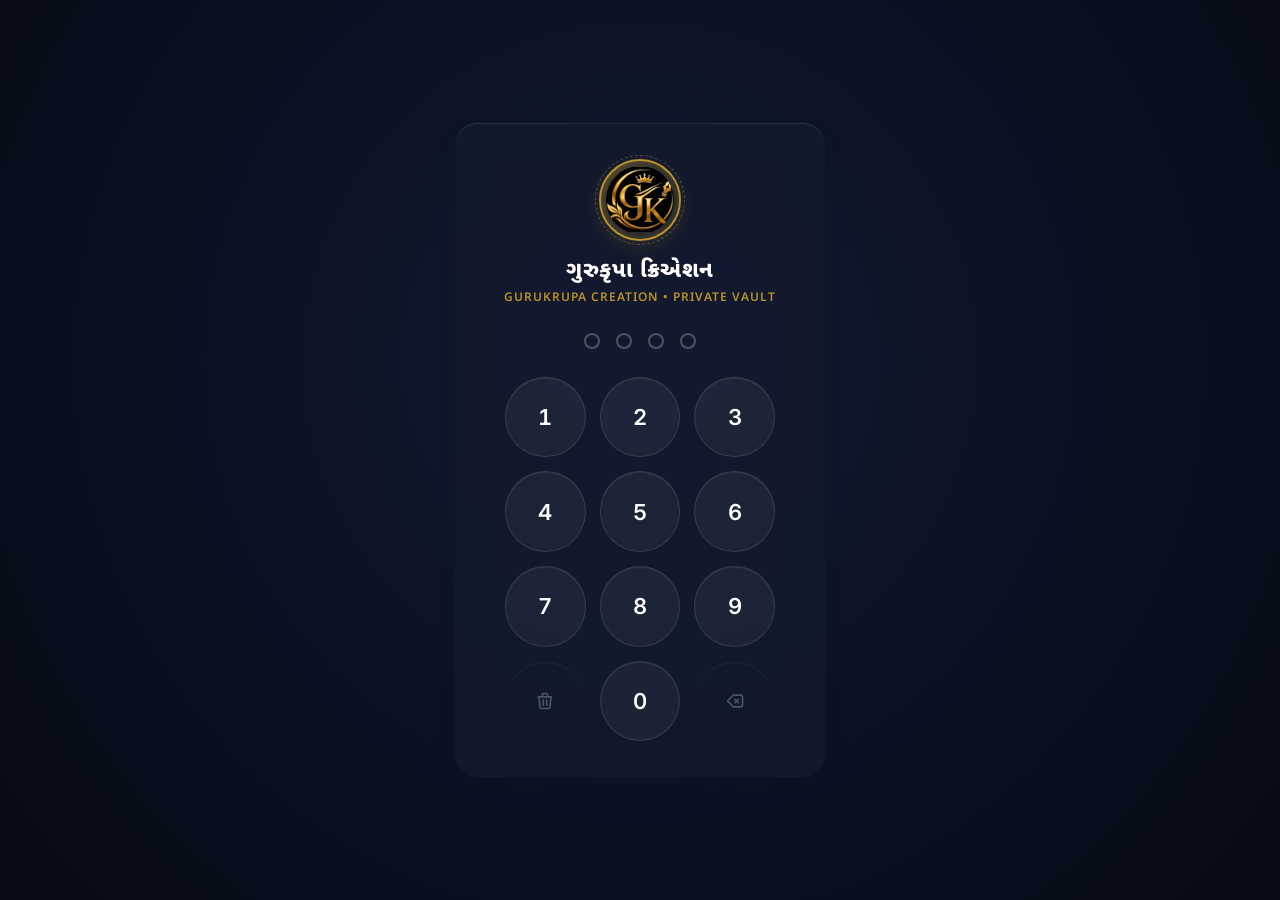
==== commit e859d7a8: "feat: complete luxury fintech redesign — dark/light themes, banking vault lock, mobile nav, count-up" ====
--- a/public/index.html
+++ b/public/index.html
@@ -2,18 +2,38 @@
 <html lang="gu">
 <head>
   <meta charset="UTF-8">
-  <meta name="viewport" content="width=device-width, initial-scale=1.0, maximum-scale=1.0, user-scalable=no">
+  <meta name="viewport" content="width=device-width, initial-scale=1.0, maximum-scale=1.0, user-scalable=no, viewport-fit=cover">
   <title>ગુરુકૃપા ક્રિએશન | Gurukrupa Creation</title>
   
+  <!-- Theme Init Script (Zero Flash of Wrong Theme) -->
+  <script>
+    (function() {
+      try {
+        var t = localStorage.getItem('gk_theme');
+        if (!t && window.matchMedia && window.matchMedia('(prefers-color-scheme: light)').matches) {
+          t = 'light';
+        }
+        if (t === 'light') {
+          document.documentElement.setAttribute('data-theme', 'light');
+        }
+      } catch (e) {}
+    })();
+  </script>
+
   <!-- Favicon & PWA -->
   <link rel="icon" type="image/png" href="./logo.png">
   <link rel="apple-touch-icon" href="./logo.png">
   <link rel="manifest" href="./manifest.json">
-  <meta name="theme-color" content="#0f172a">
+  <meta name="theme-color" content="#0b1020">
   <meta name="apple-mobile-web-app-capable" content="yes">
   <meta name="apple-mobile-web-app-status-bar-style" content="black-translucent">
 
-  <link rel="stylesheet" href="./styles.css?v=2.5">
+  <!-- Google Fonts: Noto Sans Gujarati & Inter -->
+  <link rel="preconnect" href="https://fonts.googleapis.com">
+  <link rel="preconnect" href="https://fonts.gstatic.com" crossorigin>
+  <link href="https://fonts.googleapis.com/css2?family=Inter:wght@400;500;600;700;800&family=Noto+Sans+Gujarati:wght@400;500;600;700;800&display=swap" rel="stylesheet">
+
+  <link rel="stylesheet" href="./styles.css?v=3.0">
 </head>
 <body>
 
@@ -21,7 +41,7 @@
   <div class="ambient-bg"></div>
 
   <!-- ===================================================================
-       PASSCODE GATE MODAL (PIN: 6390)
+       PASSCODE GATE MODAL (PIN: 6390) - VAULT FIRST IMPRESSION
        =================================================================== -->
   <div id="lockScreen" class="lock-screen-wrapper">
     <div class="lock-card" id="lockCard">
@@ -29,7 +49,7 @@
         <img src="./logo.png" alt="Gurukrupa Logo">
       </div>
       <h2 class="lock-title">ગુરુકૃપા ક્રિએશન</h2>
-      <p class="lock-sub">એપ શરૂ કરવા માટે પાસકોડ દાખલ કરો</p>
+      <p class="lock-sub">Gurukrupa Creation • Private Vault</p>
 
       <div class="pin-dots" id="pinDots">
         <div class="pin-dot"></div>
@@ -39,18 +59,22 @@
       </div>
 
       <div class="numpad-grid">
-        <button class="num-btn" onclick="enterPin('1')">1</button>
-        <button class="num-btn" onclick="enterPin('2')">2</button>
-        <button class="num-btn" onclick="enterPin('3')">3</button>
-        <button class="num-btn" onclick="enterPin('4')">4</button>
-        <button class="num-btn" onclick="enterPin('5')">5</button>
-        <button class="num-btn" onclick="enterPin('6')">6</button>
-        <button class="num-btn" onclick="enterPin('7')">7</button>
-        <button class="num-btn" onclick="enterPin('8')">8</button>
-        <button class="num-btn" onclick="enterPin('9')">9</button>
-        <button class="num-btn action" onclick="clearPin()">C</button>
-        <button class="num-btn" onclick="enterPin('0')">0</button>
-        <button class="num-btn action" onclick="deletePin()">⌫</button>
+        <button type="button" class="num-btn" onclick="enterPin('1')">1</button>
+        <button type="button" class="num-btn" onclick="enterPin('2')">2</button>
+        <button type="button" class="num-btn" onclick="enterPin('3')">3</button>
+        <button type="button" class="num-btn" onclick="enterPin('4')">4</button>
+        <button type="button" class="num-btn" onclick="enterPin('5')">5</button>
+        <button type="button" class="num-btn" onclick="enterPin('6')">6</button>
+        <button type="button" class="num-btn" onclick="enterPin('7')">7</button>
+        <button type="button" class="num-btn" onclick="enterPin('8')">8</button>
+        <button type="button" class="num-btn" onclick="enterPin('9')">9</button>
+        <button type="button" class="num-btn action" onclick="clearPin()" title="Clear">
+          <svg fill="none" stroke="currentColor" viewBox="0 0 24 24"><path stroke-linecap="round" stroke-linejoin="round" d="M19 7l-.867 12.142A2 2 0 0116.138 21H7.862a2 2 0 01-1.995-1.858L5 7m5 4v6m4-6v6m1-10V4a1 1 0 00-1-1h-4a1 1 0 00-1 1v3M4 7h16"/></svg>
+        </button>
+        <button type="button" class="num-btn" onclick="enterPin('0')">0</button>
+        <button type="button" class="num-btn action" onclick="deletePin()" title="Backspace">
+          <svg fill="none" stroke="currentColor" viewBox="0 0 24 24"><path stroke-linecap="round" stroke-linejoin="round" d="M12 14l2-2m0 0l2-2m-2 2l-2-2m2 2l2 2M3 12l6.414-6.414a2 2 0 011.414-.586H19a2 2 0 012 2v10a2 2 0 01-2 2h-8.172a2 2 0 01-1.414-.586L3 12z"/></svg>
+        </button>
       </div>
     </div>
   </div>
@@ -68,7 +92,7 @@
         </div>
         <div class="brand-info">
           <h1>ગુરુકૃપા ક્રિએશન</h1>
-          <p>Gurukrupa Creation</p>
+          <p>GURUKRUPA CREATION</p>
         </div>
       </div>
 
@@ -76,62 +100,74 @@
         <div class="nav-section-title">મુખ્ય મેનૂ</div>
         <a class="nav-item active" onclick="switchTab('dashboard')">
           <svg fill="none" stroke="currentColor" viewBox="0 0 24 24"><path stroke-linecap="round" stroke-linejoin="round" d="M3 12l2-2m0 0l7-7 7 7M5 10v10a1 1 0 001 1h3m10-11l2 2m-2-2v10a1 1 0 01-1 1h-3m-6 0a1 1 0 001-1v-4a1 1 0 011-1h2a1 1 0 011 1v4a1 1 0 001 1m-6 0h6"/></svg>
-          ડેશબોર્ડ & નફો
+          <span class="nav-item-text">ડેશબોર્ડ & નફો</span>
         </a>
         <a class="nav-item" onclick="switchTab('lots')">
           <svg fill="none" stroke="currentColor" viewBox="0 0 24 24"><path stroke-linecap="round" stroke-linejoin="round" d="M20 7l-8-4-8 4m16 0l-8 4m8-4v10l-8 4m0-10L4 7m8 4v10M4 7v10l8 4"/></svg>
-          વેપારી આવેલ માલ
+          <span class="nav-item-text">વેપારી આવેલ માલ</span>
         </a>
         <a class="nav-item" onclick="switchTab('challans')">
           <svg fill="none" stroke="currentColor" viewBox="0 0 24 24"><path stroke-linecap="round" stroke-linejoin="round" d="M9 12h6m-6 4h6m2 5H7a2 2 0 01-2-2V5a2 2 0 012-2h5.586a1 1 0 01.707.293l5.414 5.414a1 1 0 01.293.707V19a2 2 0 01-2 2z"/></svg>
-          વેપારી માલ ચલણ
+          <span class="nav-item-text">વેપારી માલ ચલણ</span>
         </a>
 
         <div class="nav-section-title">કારીગર & ઉત્પાદન</div>
         <a class="nav-item" onclick="switchTab('karigars')">
           <svg fill="none" stroke="currentColor" viewBox="0 0 24 24"><path stroke-linecap="round" stroke-linejoin="round" d="M17 20h5v-2a3 3 0 00-5.356-1.857M17 20H7m10 0v-2c0-.656-.126-1.283-.356-1.857M7 20H2v-2a3 3 0 015.356-1.857M7 20v-2c0-.656.126-1.283.356-1.857m0 0a5.002 5.002 0 019.288 0M15 7a3 3 0 11-6 0 3 3 0 016 0zm6 3a2 2 0 11-4 0 2 2 0 014 0zM7 10a2 2 0 11-4 0 2 2 0 014 0z"/></svg>
-          કારીગર કામ & ઉપાડ
+          <span class="nav-item-text">કારીગર કામ & ઉપાડ</span>
         </a>
         <a class="nav-item" onclick="switchTab('designs')">
           <svg fill="none" stroke="currentColor" viewBox="0 0 24 24"><path stroke-linecap="round" stroke-linejoin="round" d="M7 21a4 4 0 01-4-4V5a2 2 0 012-2h4a2 2 0 012 2v12a4 4 0 01-4 4zm0 0h12a2 2 0 002-2v-4a2 2 0 00-2-2h-2.343M11 7.343l1.657-1.657a2 2 0 012.828 0l2.829 2.829a2 2 0 010 2.828l-8.486 8.485M7 17h.01"/></svg>
-          ડિઝાઇન કેટલોગ
+          <span class="nav-item-text">ડિઝાઇન કેટલોગ</span>
         </a>
         <a class="nav-item" onclick="switchTab('press')">
           <svg fill="none" stroke="currentColor" viewBox="0 0 24 24"><path stroke-linecap="round" stroke-linejoin="round" d="M19 11H5m14 0a2 2 0 012 2v6a2 2 0 01-2 2H5a2 2 0 01-2-2v-6a2 2 0 012-2m14 0V9a2 2 0 00-2-2M5 11V9a2 2 0 012-2m0 0V5a2 2 0 012-2h6a2 2 0 012 2v2M7 7h10"/></svg>
-          પ્રેસ હિસાબ
+          <span class="nav-item-text">પ્રેસ હિસાબ</span>
         </a>
 
         <div class="nav-section-title">ખર્ચ & સ્ટાફ</div>
         <a class="nav-item" onclick="switchTab('materials')">
           <svg fill="none" stroke="currentColor" viewBox="0 0 24 24"><path stroke-linecap="round" stroke-linejoin="round" d="M5 8h14M5 8a2 2 0 110-4h14a2 2 0 110 4M5 8v10a2 2 0 002 2h10a2 2 0 002-2V8m-9 4h4"/></svg>
-          મટીરીયલ્સ ખર્ચ
+          <span class="nav-item-text">મટીરીયલ્સ ખર્ચ</span>
         </a>
         <a class="nav-item" onclick="switchTab('expenses')">
           <svg fill="none" stroke="currentColor" viewBox="0 0 24 24"><path stroke-linecap="round" stroke-linejoin="round" d="M12 8c-1.657 0-3 .895-3 2s1.343 2 3 2 3 .895 3 2-1.343 2-3 2m0-8c1.11 0 2.08.402 2.599 1M12 8V7m0 1v8m0 0v1m0-1c-1.11 0-2.08-.402-2.599-1M21 12a9 9 0 11-18 0 9 9 0 0118 0z"/></svg>
-          ખાતા ખર્ચ (ભાડું/લાઈટ/પાણી)
+          <span class="nav-item-text">ખાતા ખર્ચ (ભાડું/લાઈટ/પાણી)</span>
         </a>
         <a class="nav-item" onclick="switchTab('staff')">
           <svg fill="none" stroke="currentColor" viewBox="0 0 24 24"><path stroke-linecap="round" stroke-linejoin="round" d="M12 8v4l3 3m6-3a9 9 0 11-18 0 9 9 0 0118 0z"/></svg>
-          ફિક્સ પગાર સ્ટાફ
+          <span class="nav-item-text">ફિક્સ પગાર સ્ટાફ</span>
         </a>
         <a class="nav-item" onclick="openKarigarList()">
           <svg fill="none" stroke="currentColor" viewBox="0 0 24 24"><path stroke-linecap="round" stroke-linejoin="round" d="M9 5H7a2 2 0 00-2 2v12a2 2 0 002 2h10a2 2 0 002-2V7a2 2 0 00-2-2h-2M9 5a2 2 0 002 2h2a2 2 0 002-2M9 5a2 2 0 012-2h2a2 2 0 012 2m-3 7h3m-3 4h3m-6-4h.01M9 16h.01"/></svg>
-          કારીગર લિસ્ટ
+          <span class="nav-item-text">કારીગર લિસ્ટ</span>
         </a>
 
         <div class="nav-section-title">સિસ્ટમ</div>
         <a class="nav-item" onclick="switchTab('settings')">
           <svg fill="none" stroke="currentColor" viewBox="0 0 24 24"><path stroke-linecap="round" stroke-linejoin="round" d="M10.325 4.317c.426-1.756 2.924-1.756 3.35 0a1.724 1.724 0 002.573 1.066c1.543-.94 3.31.826 2.37 2.37a1.724 1.724 0 001.065 2.572c1.756.426 1.756 2.924 0 3.35a1.724 1.724 0 00-1.066 2.573c.94 1.543-.826 3.31-2.37 2.37a1.724 1.724 0 00-2.572 1.065c-.426 1.756-2.924 1.756-3.35 0a1.724 1.724 0 00-2.573-1.066c-1.543.94-3.31-.826-2.37-2.37a1.724 1.724 0 00-1.065-2.572c-1.756-.426-1.756-2.924 0-3.35a1.724 1.724 0 001.066-2.573c-.94-1.543.826-3.31 2.37-2.37.996.608 2.296.07 2.572-1.065z"/><path stroke-linecap="round" stroke-linejoin="round" d="M15 12a3 3 0 11-6 0 3 3 0 016 0z"/></svg>
-          સેટિંગ્સ & બેકઅપ
+          <span class="nav-item-text">સેટિંગ્સ & બેકઅપ</span>
         </a>
       </nav>
 
       <div class="sidebar-footer">
-        <button class="lock-btn" onclick="lockApp()">
-          <svg width="14" height="14" fill="none" stroke="currentColor" viewBox="0 0 24 24"><path stroke-linecap="round" stroke-linejoin="round" stroke-width="2" d="M12 15v2m-6 4h12a2 2 0 002-2v-6a2 2 0 00-2-2H6a2 2 0 00-2 2v6a2 2 0 002 2zm10-10V7a4 4 0 00-8 0v4h8z"/></svg>
-          લોક કરો
-        </button>
-        <span style="font-size: 11px; color: var(--slate-500);">v1.0 • GK</span>
+        <div class="sidebar-footer-row">
+          <button class="footer-btn theme-toggle-btn" id="themeToggleBtn" onclick="toggleTheme()" title="થીમ બદલો (Dark/Light)">
+            <svg id="themeIconDark" width="14" height="14" fill="none" stroke="currentColor" viewBox="0 0 24 24"><path stroke-linecap="round" stroke-linejoin="round" stroke-width="2" d="M12 3v1m0 16v1m9-9h-1M4 12H3m15.364 6.364l-.707-.707M6.343 6.343l-.707-.707m12.728 0l-.707.707M6.343 17.657l-.707.707M16 12a4 4 0 11-8 0 4 4 0 018 0z"/></svg>
+            <span class="sidebar-footer-labels" id="themeText">લાઇટ મોડ</span>
+          </button>
+          <button class="footer-btn lock-btn" onclick="lockApp()" title="એપ લોક કરો">
+            <svg width="14" height="14" fill="none" stroke="currentColor" viewBox="0 0 24 24"><path stroke-linecap="round" stroke-linejoin="round" stroke-width="2" d="M12 15v2m-6 4h12a2 2 0 002-2v-6a2 2 0 00-2-2H6a2 2 0 00-2 2v6a2 2 0 002 2zm10-10V7a4 4 0 00-8 0v4h8z"/></svg>
+            <span class="sidebar-footer-labels">લોક</span>
+          </button>
+        </div>
+        <div style="display: flex; justify-content: space-between; align-items: center; padding: 2px 4px;">
+          <span style="font-size: 11px; color: var(--text-faint);" class="sidebar-footer-labels">v1.0 • GK</span>
+          <button class="footer-btn" onclick="toggleSidebarCollapse()" title="સંકોચો/વિસ્તારો" style="padding: 3px 6px; font-size: 10px;">
+            <svg width="12" height="12" fill="none" stroke="currentColor" viewBox="0 0 24 24"><path stroke-linecap="round" stroke-linejoin="round" stroke-width="2" d="M11 19l-7-7 7-7m8 14l-7-7 7-7"/></svg>
+            <span class="collapse-text">સંકોચો</span>
+          </button>
+        </div>
       </div>
     </aside>
 
@@ -142,9 +178,9 @@
     <div class="main-wrapper">
       
       <!-- Topbar Header -->
-      <header class="topbar">
+      <header class="topbar" id="appTopbar">
         <div class="topbar-left">
-          <button class="mobile-menu-btn" onclick="toggleSidebar()">
+          <button class="mobile-menu-btn" onclick="toggleSidebar()" aria-label="Open navigation menu">
             <svg width="22" height="22" fill="none" stroke="currentColor" viewBox="0 0 24 24"><path stroke-linecap="round" stroke-linejoin="round" stroke-width="2" d="M4 6h16M4 12h16M4 18h16"/></svg>
           </button>
           <div class="page-title-wrap">
@@ -153,7 +189,9 @@
           </div>
         </div>
 
-        <div class="topbar-right"></div>
+        <div class="topbar-right">
+          <!-- Topbar actions if needed -->
+        </div>
       </header>
 
       <!-- Content Views -->
@@ -164,21 +202,35 @@
              ========================================== -->
         <section id="view-dashboard" class="tab-view">
           
-          <!-- Date Filter Header -->
-          <div style="display: flex; justify-content: space-between; align-items: center; margin-bottom: 20px; flex-wrap: wrap; gap: 12px;">
-            <div style="display: flex; gap: 8px; flex-wrap: wrap;">
-              <button class="btn btn-sm btn-outline active-filter" onclick="filterDashboard('all', this)">બધો સમય (All)</button>
-              <button class="btn btn-sm btn-outline" onclick="filterDashboard('month', this)">આ મહિને</button>
-              <button class="btn btn-sm btn-outline" onclick="filterDashboard('week', this)">આ અઠવાડિયે</button>
-              <button class="btn btn-sm btn-outline" onclick="filterDashboard('today', this)">આજે</button>
+          <!-- Period Filter Header & Actions -->
+          <div style="display: flex; justify-content: space-between; align-items: center; margin-bottom: 22px; flex-wrap: wrap; gap: 14px;">
+            <div class="segmented-control" id="dashboardSegmentedControl">
+              <button type="button" class="btn btn-sm active-filter" onclick="filterDashboard('all', this)">બધો સમય (All)</button>
+              <button type="button" class="btn btn-sm" onclick="filterDashboard('month', this)">આ મહિને</button>
+              <button type="button" class="btn btn-sm" onclick="filterDashboard('week', this)">આ અઠવાડિયે</button>
+              <button type="button" class="btn btn-sm" onclick="filterDashboard('today', this)">આજે</button>
             </div>
             <div style="display: flex; gap: 10px;">
-              <button class="btn btn-primary" onclick="openModal('modal-add-lot')">+ નવો માલ ઉમેરો</button>
-              <button class="btn btn-success" onclick="openModal('modal-add-challan')">+ ચલણ બનાવો</button>
-            </div>
-          </div>
-
-          <!-- Financial Statistics Grid (Point 8) -->
+              <button type="button" class="btn btn-primary" onclick="openModal('modal-add-lot')">+ નવો માલ ઉમેરો</button>
+              <button type="button" class="btn btn-success" onclick="openModal('modal-add-challan')">+ ચલણ બનાવો</button>
+            </div>
+          </div>
+
+          <!-- Hero Net Profit Card (Flagship Centerpiece) -->
+          <div class="hero-profit-card" style="margin-bottom: 20px;">
+            <div class="hero-profit-left">
+              <span class="hero-profit-title">ચોખ્ખો વાસ્તવિક નફો (NET PROFIT)</span>
+              <h3 class="hero-profit-value" id="statNetProfit">₹0</h3>
+              <div class="hero-profit-pill" id="statProfitMargin">નફો: 0% (ચોખ્ખો)</div>
+            </div>
+            <div class="hero-profit-right">
+              <div class="hero-profit-icon-wrap">
+                <svg width="28" height="28" fill="none" stroke="currentColor" viewBox="0 0 24 24"><path stroke-linecap="round" stroke-linejoin="round" stroke-width="2" d="M12 8c-1.657 0-3 .895-3 2s1.343 2 3 2 3 .895 3 2-1.343 2-3 2m0-8c1.11 0 2.08.402 2.599 1M12 8V7m0 1v8m0 0v1m0-1c-1.11 0-2.08-.402-2.599-1M21 12a9 9 0 11-18 0 9 9 0 0118 0z"/></svg>
+              </div>
+            </div>
+          </div>
+
+          <!-- Financial Statistics Secondary Grid (Points 1, 2, 5, 6, 7) -->
           <div class="stats-grid">
             <div class="stat-card revenue">
               <div class="stat-meta">
@@ -232,17 +284,6 @@
               </div>
               <div class="stat-icon">
                 <svg width="22" height="22" fill="none" stroke="currentColor" viewBox="0 0 24 24"><path stroke-linecap="round" stroke-linejoin="round" stroke-width="2" d="M19 21V5a2 2 0 00-2-2H7a2 2 0 00-2 2v16m14 0h2m-2 0h-5m-9 0H3m2 0h5M9 7h1m-1 4h1m4-4h1m-1 4h1m-5 10v-5a1 1 0 011-1h2a1 1 0 011 1v5m-4 0h4"/></svg>
-              </div>
-            </div>
-
-            <div class="stat-card profit">
-              <div class="stat-meta">
-                <p>ચોખ્ખો નફો (NET PROFIT)</p>
-                <h3 id="statNetProfit" style="color: var(--emerald-600);">₹0</h3>
-                <span class="sub-info" id="statProfitMargin" style="font-weight: 700; color: var(--emerald-700);">નફો: 0%</span>
-              </div>
-              <div class="stat-icon">
-                <svg width="22" height="22" fill="none" stroke="currentColor" viewBox="0 0 24 24"><path stroke-linecap="round" stroke-linejoin="round" stroke-width="2" d="M9 12l2 2 4-4M7.835 4.697a3.42 3.42 0 001.946-.806 3.42 3.42 0 014.438 0 3.42 3.42 0 001.946.806 3.42 3.42 0 013.138 3.138 3.42 3.42 0 00.806 1.946 3.42 3.42 0 010 4.438 3.42 3.42 0 00-.806 1.946 3.42 3.42 0 01-3.138 3.138 3.42 3.42 0 00-1.946.806 3.42 3.42 0 01-4.438 0 3.42 3.42 0 00-1.946-.806 3.42 3.42 0 01-3.138-3.138 3.42 3.42 0 00-.806-1.946 3.42 3.42 0 010-4.438 3.42 3.42 0 00.806-1.946 3.42 3.42 0 013.138-3.138z"/></svg>
               </div>
             </div>
           </div>
@@ -1465,6 +1506,34 @@
     <!-- Populated dynamically and printed via window.print() -->
   </div>
 
+  <!-- ===================================================================
+       MOBILE BOTTOM NAVIGATION BAR (Fixed quick-access bar)
+       =================================================================== -->
+  <nav class="mobile-bottom-bar" id="mobileBottomBar" aria-label="Mobile Bottom Navigation">
+    <div class="mobile-bottom-nav">
+      <button type="button" class="mobile-nav-btn active" data-tab="dashboard" onclick="switchTab('dashboard')">
+        <svg fill="none" stroke="currentColor" viewBox="0 0 24 24"><path stroke-linecap="round" stroke-linejoin="round" d="M3 12l2-2m0 0l7-7 7 7M5 10v10a1 1 0 001 1h3m10-11l2 2m-2-2v10a1 1 0 01-1 1h-3m-6 0a1 1 0 001-1v-4a1 1 0 011-1h2a1 1 0 011 1v4a1 1 0 001 1m-6 0h6"/></svg>
+        <span>ડેશબોર્ડ</span>
+      </button>
+      <button type="button" class="mobile-nav-btn" data-tab="lots" onclick="switchTab('lots')">
+        <svg fill="none" stroke="currentColor" viewBox="0 0 24 24"><path stroke-linecap="round" stroke-linejoin="round" d="M20 7l-8-4-8 4m16 0l-8 4m8-4v10l-8 4m0-10L4 7m8 4v10M4 7v10l8 4"/></svg>
+        <span>માલ</span>
+      </button>
+      <button type="button" class="mobile-nav-btn" data-tab="karigars" onclick="switchTab('karigars')">
+        <svg fill="none" stroke="currentColor" viewBox="0 0 24 24"><path stroke-linecap="round" stroke-linejoin="round" d="M17 20h5v-2a3 3 0 00-5.356-1.857M17 20H7m10 0v-2c0-.656-.126-1.283-.356-1.857M7 20H2v-2a3 3 0 015.356-1.857M7 20v-2c0-.656.126-1.283.356-1.857m0 0a5.002 5.002 0 019.288 0M15 7a3 3 0 11-6 0 3 3 0 016 0zm6 3a2 2 0 11-4 0 2 2 0 014 0zM7 10a2 2 0 11-4 0 2 2 0 014 0z"/></svg>
+        <span>કારીગર</span>
+      </button>
+      <button type="button" class="mobile-nav-btn" data-tab="expenses" onclick="switchTab('expenses')">
+        <svg fill="none" stroke="currentColor" viewBox="0 0 24 24"><path stroke-linecap="round" stroke-linejoin="round" d="M12 8c-1.657 0-3 .895-3 2s1.343 2 3 2 3 .895 3 2-1.343 2-3 2m0-8c1.11 0 2.08.402 2.599 1M12 8V7m0 1v8m0 0v1m0-1c-1.11 0-2.08-.402-2.599-1M21 12a9 9 0 11-18 0 9 9 0 0118 0z"/></svg>
+        <span>ખાતા ખર્ચ</span>
+      </button>
+      <button type="button" class="mobile-nav-btn" onclick="toggleSidebar()">
+        <svg fill="none" stroke="currentColor" viewBox="0 0 24 24"><path stroke-linecap="round" stroke-linejoin="round" d="M4 6h16M4 12h16M4 18h16"/></svg>
+        <span>મેનૂ</span>
+      </button>
+    </div>
+  </nav>
+
   <!-- Toast Notification Container -->
   <div class="toast-container" id="toastContainer"></div>
 
--- a/public/styles.css
+++ b/public/styles.css
@@ -1,79 +1,198 @@
 /* ===================================================================
-   GURUKRUPA CREATION - PREMIUM DESIGN SYSTEM
-   Tone: Modern Artisan Manufacturing ERP
-   Palette: Luxury Slate Navy, Pearl White, Royal Sapphire & Forest Mint
-   Rule: NO purple gradients, NO gold-black AI templates.
-   =================================================================== */
+   GURUKRUPA CREATION - ULTRA-PREMIUM DESIGN SYSTEM
+   Theme: Dark Luxury Fintech & Warm Ivory Light Mode
+   Palette: Obsidian Vault, Midnight Slate, Champagne Gold (#d4af37)
+   Rule: Zero flashy neon, precise craftsmanship, smooth motion tokens
+   =================================================================== */
+
+@import url('https://fonts.googleapis.com/css2?family=Inter:wght@400;500;600;700&family=Noto+Sans+Gujarati:wght@400;500;600;700;800&display=swap');
 
 :root {
-  --font-sans: -apple-system, BlinkMacSystemFont, "Segoe UI", Roboto, "Helvetica Neue", Arial, sans-serif;
+  /* Typography */
+  --font-sans: "Noto Sans Gujarati", "Hind Vadodara", -apple-system, BlinkMacSystemFont, "Segoe UI", Roboto, sans-serif;
+  --font-num: "Inter", -apple-system, BlinkMacSystemFont, "Segoe UI", Roboto, sans-serif;
   
-  /* Primary & Slate Palette */
-  --slate-950: #020617;
+  /* Dark Luxury Fintech Theme (Default) */
+  --bg: #0b1020;
+  --bg-elev: #0f172a;
+  --surface: #131a2e;
+  --surface-2: #19223a;
+  --surface-hover: #1f2a47;
+  
+  --border: rgba(255, 255, 255, 0.08);
+  --border-strong: rgba(255, 255, 255, 0.15);
+  --top-highlight: inset 0 1px 0 rgba(255, 255, 255, 0.06);
+  
+  --text: #e8ecf5;
+  --text-muted: #94a3b8;
+  --text-faint: #64748b;
+  
+  /* Brand Champagne Gold Accent */
+  --accent: #d4af37;
+  --accent-hover: #e5c158;
+  --accent-soft: rgba(212, 175, 55, 0.14);
+  --accent-border: rgba(212, 175, 55, 0.35);
+  --accent-gradient: linear-gradient(135deg, #e6c866 0%, #b8922b 100%);
+  --accent-text: #ffffff;
+  
+  /* Functional Accents */
+  --success: #34d399;
+  --success-soft: rgba(52, 211, 153, 0.14);
+  --success-border: rgba(52, 211, 153, 0.3);
+  
+  --danger: #fb7185;
+  --danger-soft: rgba(251, 113, 133, 0.14);
+  --danger-border: rgba(251, 113, 133, 0.3);
+  
+  --warning: #fbbf24;
+  --warning-soft: rgba(251, 191, 36, 0.14);
+  --warning-border: rgba(251, 191, 36, 0.3);
+  
+  --info: #60a5fa;
+  --info-soft: rgba(96, 165, 250, 0.14);
+  --info-border: rgba(96, 165, 250, 0.3);
+
+  /* Spacing Scale */
+  --space-1: 4px;
+  --space-2: 8px;
+  --space-3: 12px;
+  --space-4: 16px;
+  --space-5: 20px;
+  --space-6: 24px;
+  --space-7: 32px;
+  --space-8: 48px;
+
+  /* Border Radius */
+  --radius-xs: 6px;
+  --radius-sm: 8px;
+  --radius-md: 12px;
+  --radius-lg: 16px;
+  --radius-xl: 22px;
+  --radius-full: 9999px;
+
+  /* Elevation & Shadows */
+  --shadow-sm: 0 1px 3px 0 rgba(0, 0, 0, 0.3);
+  --shadow-md: 0 4px 14px -2px rgba(0, 0, 0, 0.45);
+  --shadow-lg: 0 14px 30px -4px rgba(0, 0, 0, 0.6);
+  --shadow-gold: 0 6px 20px -2px rgba(212, 175, 55, 0.28);
+
+  /* Motion Tokens */
+  --ease-out: cubic-bezier(0.22, 1, 0.36, 1);
+  --ease-in-out: cubic-bezier(0.65, 0, 0.35, 1);
+  --dur-fast: 150ms;
+  --dur-base: 250ms;
+  --dur-slow: 400ms;
+
+  /* Legacy variable compatibility for seamless JS interop */
+  --card-bg: var(--surface);
+  --card-border: var(--border);
+  --slate-900: var(--bg-elev);
+  --slate-800: var(--surface-2);
+  --slate-700: var(--border-strong);
+  --slate-500: var(--text-muted);
+  --slate-400: var(--text-faint);
+  --slate-100: var(--surface-2);
+  --slate-50: var(--bg);
+  --sapphire-600: var(--accent);
+  --sapphire-700: #b8922b;
+  --emerald-600: var(--success);
+  --emerald-700: #059669;
+  --rose-600: var(--danger);
+  --amber-600: var(--warning);
+}
+
+/* ===================================================================
+   LIGHT THEME (Warm Ivory & Polished Brass)
+   Activated via [data-theme="light"]
+   =================================================================== */
+[data-theme="light"] {
+  --bg: #faf8f4;
+  --bg-elev: #ffffff;
+  --surface: #ffffff;
+  --surface-2: #f4efe4;
+  --surface-hover: #ede6d8;
+  
+  --border: rgba(15, 23, 42, 0.08);
+  --border-strong: rgba(15, 23, 42, 0.16);
+  --top-highlight: inset 0 1px 0 rgba(255, 255, 255, 0.8);
+  
+  --text: #0f172a;
+  --text-muted: #475569;
+  --text-faint: #94a3b8;
+  
+  --accent: #b8922b;
+  --accent-hover: #9c7b20;
+  --accent-soft: rgba(184, 146, 43, 0.12);
+  --accent-border: rgba(184, 146, 43, 0.35);
+  --accent-gradient: linear-gradient(135deg, #d4af37 0%, #99751e 100%);
+  --accent-text: #ffffff;
+  
+  --success: #059669;
+  --success-soft: rgba(5, 150, 105, 0.12);
+  --success-border: rgba(5, 150, 105, 0.25);
+  
+  --danger: #e11d48;
+  --danger-soft: rgba(225, 29, 72, 0.12);
+  --danger-border: rgba(225, 29, 72, 0.25);
+  
+  --warning: #d97706;
+  --warning-soft: rgba(217, 119, 6, 0.12);
+  --warning-border: rgba(217, 119, 6, 0.25);
+  
+  --info: #2563eb;
+  --info-soft: rgba(37, 99, 235, 0.12);
+  --info-border: rgba(37, 99, 235, 0.25);
+
+  --shadow-sm: 0 1px 3px 0 rgba(15, 23, 42, 0.06);
+  --shadow-md: 0 4px 12px -2px rgba(15, 23, 42, 0.08);
+  --shadow-lg: 0 12px 28px -4px rgba(15, 23, 42, 0.12);
+  --shadow-gold: 0 6px 20px -2px rgba(184, 146, 43, 0.2);
+
+  --card-bg: #ffffff;
+  --card-border: var(--border);
   --slate-900: #0f172a;
-  --slate-800: #1e293b;
-  --slate-700: #334155;
-  --slate-600: #475569;
+  --slate-800: #e2e8f0;
+  --slate-700: #475569;
   --slate-500: #64748b;
   --slate-400: #94a3b8;
-  --slate-300: #cbd5e1;
-  --slate-200: #e2e8f0;
   --slate-100: #f1f5f9;
-  --slate-50:  #f8fafc;
-  
-  /* Brand Accents */
-  --sapphire-600: #2563eb;
-  --sapphire-700: #1d4ed8;
-  --sapphire-500: #3b82f6;
-  --sapphire-50:  #eff6ff;
-  
-  /* Financial Colors */
-  --emerald-600: #059669;
-  --emerald-700: #047857;
-  --emerald-500: #10b981;
-  --emerald-50:  #ecfdf5;
-  
-  --rose-600:    #dc2626;
-  --rose-500:    #ef4444;
-  --rose-50:     #fef2f2;
-
-  --amber-600:   #d97706;
-  --amber-50:    #fffbeb;
-
-  --card-bg:     #ffffff;
-  --card-border: #e2e8f0;
-  --radius-sm:   6px;
-  --radius-md:   10px;
-  --radius-lg:   16px;
-  --radius-xl:   20px;
-  
-  --shadow-sm:   0 1px 2px 0 rgba(15, 23, 42, 0.05);
-  --shadow-md:   0 4px 6px -1px rgba(15, 23, 42, 0.07), 0 2px 4px -2px rgba(15, 23, 42, 0.05);
-  --shadow-lg:   0 10px 15px -3px rgba(15, 23, 42, 0.08), 0 4px 6px -4px rgba(15, 23, 42, 0.04);
-  --shadow-hover:0 14px 28px -6px rgba(15, 23, 42, 0.12), 0 6px 12px -4px rgba(15, 23, 42, 0.06);
-
-  --transition-fast: 0.15s cubic-bezier(0.4, 0, 0.2, 1);
-  --transition-smooth: 0.25s cubic-bezier(0.16, 1, 0.3, 1);
-}
-
+  --slate-50: #f8fafc;
+}
+
+/* ===================================================================
+   RESET & BASE STYLES
+   =================================================================== */
 *, *::before, *::after {
   box-sizing: border-box;
   margin: 0;
   padding: 0;
 }
 
+html {
+  font-size: 15px;
+  -webkit-text-size-adjust: 100%;
+}
+
 body {
   font-family: var(--font-sans);
-  background-color: var(--slate-50);
-  color: var(--slate-900);
+  background-color: var(--bg);
+  color: var(--text);
   min-height: 100vh;
-  line-height: 1.5;
+  line-height: 1.6;
   -webkit-font-smoothing: antialiased;
+  -moz-osx-font-smoothing: grayscale;
   position: relative;
   overflow-x: hidden;
-}
-
-/* Subtle Animated Mesh Ambient Background Effect */
+  transition: background-color var(--dur-base) var(--ease-out), color var(--dur-base) var(--ease-out);
+}
+
+/* Tabular numbers for monetary & numerical cells */
+.tabular, .stat-meta h3, td strong, input[type="number"], .num-btn {
+  font-family: var(--font-num), var(--font-sans);
+  font-variant-numeric: tabular-nums;
+}
+
+/* Ambient Deep Weave Background Effect */
 .ambient-bg {
   position: fixed;
   top: 0;
@@ -83,29 +202,249 @@
   z-index: -1;
   pointer-events: none;
   background: 
-    radial-gradient(circle at 10% 20%, rgba(224, 231, 255, 0.45) 0%, transparent 40%),
-    radial-gradient(circle at 90% 15%, rgba(220, 252, 231, 0.4) 0%, transparent 45%),
-    radial-gradient(circle at 50% 85%, rgba(241, 245, 249, 0.8) 0%, transparent 50%);
-  animation: ambientFloat 20s ease-in-out infinite alternate;
-}
-
-@keyframes ambientFloat {
-  0% { transform: scale(1) translateY(0); }
-  50% { transform: scale(1.03) translateY(-10px); }
-  100% { transform: scale(1) translateY(0); }
-}
-
-/* App Shell Layout */
+    radial-gradient(circle at 15% 15%, rgba(212, 175, 55, 0.04) 0%, transparent 40%),
+    radial-gradient(circle at 85% 20%, rgba(52, 211, 153, 0.03) 0%, transparent 45%),
+    radial-gradient(circle at 50% 85%, rgba(30, 41, 59, 0.5) 0%, transparent 60%);
+  background-size: 100% 100%;
+}
+
+[data-theme="light"] .ambient-bg {
+  background: 
+    radial-gradient(circle at 15% 15%, rgba(184, 146, 43, 0.05) 0%, transparent 40%),
+    radial-gradient(circle at 85% 20%, rgba(5, 150, 105, 0.03) 0%, transparent 45%),
+    radial-gradient(circle at 50% 85%, rgba(240, 235, 225, 0.6) 0%, transparent 60%);
+}
+
+/* App Container */
 .app-container {
   display: flex;
   min-height: 100vh;
 }
 
-/* Sidebar Navigation */
+/* ===================================================================
+   LOCK SCREEN (VAULT FIRST IMPRESSION)
+   Passcode: 6390
+   =================================================================== */
+.lock-screen-wrapper {
+  position: fixed;
+  inset: 0;
+  background: radial-gradient(circle at 50% 40%, #111a33 0%, #060a14 100%);
+  z-index: 9999;
+  display: flex;
+  align-items: center;
+  justify-content: center;
+  padding: 20px;
+  transition: opacity var(--dur-slow) var(--ease-out), transform var(--dur-slow) var(--ease-out);
+}
+
+.lock-screen-wrapper.unlocking {
+  opacity: 0;
+  transform: scale(1.04);
+  pointer-events: none;
+}
+
+.lock-card {
+  width: 100%;
+  max-width: 370px;
+  background: rgba(19, 26, 46, 0.85);
+  backdrop-filter: blur(20px);
+  -webkit-backdrop-filter: blur(20px);
+  border: 1px solid var(--border-strong);
+  box-shadow: var(--shadow-lg), 0 0 40px rgba(0, 0, 0, 0.6);
+  border-radius: var(--radius-xl);
+  padding: 36px 28px;
+  text-align: center;
+  color: #ffffff;
+  position: relative;
+  box-shadow: inset 0 1px 0 rgba(255, 255, 255, 0.1), var(--shadow-lg);
+  animation: vaultEntrance 0.6s var(--ease-out) forwards;
+}
+
+@keyframes vaultEntrance {
+  from {
+    opacity: 0;
+    transform: scale(0.92) translateY(12px);
+    filter: blur(6px);
+  }
+  to {
+    opacity: 1;
+    transform: scale(1) translateY(0);
+    filter: blur(0);
+  }
+}
+
+.lock-logo {
+  width: 82px;
+  height: 82px;
+  border-radius: 50%;
+  margin: 0 auto 16px auto;
+  background: radial-gradient(circle at 30% 30%, rgba(212, 175, 55, 0.25) 0%, rgba(15, 23, 42, 0.8) 100%);
+  border: 2px solid var(--accent);
+  padding: 5px;
+  display: flex;
+  align-items: center;
+  justify-content: center;
+  box-shadow: var(--shadow-gold), inset 0 0 12px rgba(212, 175, 55, 0.3);
+  position: relative;
+}
+
+.lock-logo::after {
+  content: "";
+  position: absolute;
+  inset: -6px;
+  border-radius: 50%;
+  border: 1px dashed rgba(212, 175, 55, 0.35);
+  animation: rotateRing 30s linear infinite;
+}
+
+@keyframes rotateRing {
+  from { transform: rotate(0deg); }
+  to { transform: rotate(360deg); }
+}
+
+.lock-logo img {
+  width: 100%;
+  height: 100%;
+  object-fit: contain;
+  border-radius: 50%;
+}
+
+.lock-title {
+  font-size: 22px;
+  font-weight: 800;
+  letter-spacing: 0.5px;
+  color: #ffffff;
+  margin-bottom: 2px;
+  line-height: 1.4;
+}
+
+.lock-sub {
+  font-size: 12px;
+  letter-spacing: 1px;
+  text-transform: uppercase;
+  color: var(--accent);
+  font-weight: 600;
+  margin-bottom: 24px;
+}
+
+/* PIN Spring Dots */
+.pin-dots {
+  display: flex;
+  justify-content: center;
+  gap: 16px;
+  margin-bottom: 28px;
+}
+
+.pin-dot {
+  width: 16px;
+  height: 16px;
+  border-radius: 50%;
+  border: 2px solid rgba(255, 255, 255, 0.25);
+  background: transparent;
+  transition: transform var(--dur-fast) var(--ease-out), background-color var(--dur-fast) var(--ease-out), border-color var(--dur-fast) var(--ease-out), box-shadow var(--dur-fast) var(--ease-out);
+}
+
+.pin-dot.filled {
+  background: var(--accent);
+  border-color: var(--accent);
+  box-shadow: 0 0 14px rgba(212, 175, 55, 0.8);
+  animation: springScale 0.25s var(--ease-out);
+}
+
+.pin-dots.error .pin-dot {
+  background: var(--danger) !important;
+  border-color: var(--danger) !important;
+  box-shadow: 0 0 14px rgba(251, 113, 133, 0.8) !important;
+}
+
+.pin-dots.success .pin-dot {
+  background: var(--success) !important;
+  border-color: var(--success) !important;
+  box-shadow: 0 0 14px rgba(52, 211, 153, 0.8) !important;
+}
+
+@keyframes springScale {
+  0% { transform: scale(0.8); }
+  50% { transform: scale(1.3); }
+  100% { transform: scale(1.1); }
+}
+
+/* Keypad Grid */
+.numpad-grid {
+  display: grid;
+  grid-template-columns: repeat(3, 1fr);
+  gap: 14px;
+  max-width: 270px;
+  margin: 0 auto;
+}
+
+.num-btn {
+  aspect-ratio: 1;
+  border-radius: 50%;
+  background: rgba(255, 255, 255, 0.05);
+  border: 1px solid rgba(255, 255, 255, 0.1);
+  color: #ffffff;
+  font-size: 22px;
+  font-weight: 600;
+  display: flex;
+  align-items: center;
+  justify-content: center;
+  cursor: pointer;
+  transition: transform var(--dur-fast) var(--ease-out), background-color var(--dur-fast) var(--ease-out), border-color var(--dur-fast) var(--ease-out), box-shadow var(--dur-fast) var(--ease-out);
+  user-select: none;
+  -webkit-tap-highlight-color: transparent;
+  box-shadow: inset 0 1px 0 rgba(255, 255, 255, 0.06);
+}
+
+.num-btn:hover {
+  background: rgba(212, 175, 55, 0.12);
+  border-color: rgba(212, 175, 55, 0.4);
+  color: var(--accent);
+  transform: translateY(-2px);
+}
+
+.num-btn:active {
+  transform: scale(0.92);
+  background: var(--accent);
+  color: #0b1020;
+  box-shadow: var(--shadow-gold);
+}
+
+.num-btn.action {
+  font-size: 14px;
+  background: transparent;
+  border-color: transparent;
+  color: var(--text-muted);
+}
+
+.num-btn.action:hover {
+  background: rgba(255, 255, 255, 0.08);
+  color: #ffffff;
+}
+
+.num-btn.action svg {
+  width: 20px;
+  height: 20px;
+  stroke-width: 2;
+}
+
+.shake-animation {
+  animation: vaultShake 0.4s var(--ease-in-out);
+}
+
+@keyframes vaultShake {
+  0%, 100% { transform: translateX(0); }
+  20%, 60% { transform: translateX(-10px); }
+  40%, 80% { transform: translateX(10px); }
+}
+
+/* ===================================================================
+   SIDEBAR NAVIGATION & DESKTOP SHELL
+   =================================================================== */
 .sidebar {
-  width: 280px;
-  background: var(--slate-900);
-  color: #ffffff;
+  width: 260px;
+  background: var(--bg-elev);
+  color: var(--text);
   display: flex;
   flex-direction: column;
   flex-shrink: 0;
@@ -113,67 +452,96 @@
   top: 0;
   height: 100vh;
   z-index: 40;
-  border-right: 1px solid var(--slate-800);
-  transition: transform var(--transition-smooth);
+  border-right: 1px solid var(--border);
+  transition: width var(--dur-base) var(--ease-out), transform var(--dur-base) var(--ease-out);
+}
+
+/* Desktop Collapsed Sidebar State (76px) */
+.sidebar.collapsed {
+  width: 76px;
+}
+
+.sidebar.collapsed .brand-info,
+.sidebar.collapsed .nav-section-title,
+.sidebar.collapsed .nav-item-text,
+.sidebar.collapsed .sidebar-footer-labels,
+.sidebar.collapsed .collapse-text {
+  display: none !important;
+}
+
+.sidebar.collapsed .sidebar-header {
+  justify-content: center;
+  padding: 18px 10px;
+}
+
+.sidebar.collapsed .nav-item {
+  justify-content: center;
+  padding: 10px;
+  position: relative;
 }
 
 .sidebar-header {
-  padding: 20px 18px;
+  padding: 18px 18px;
   display: flex;
   align-items: center;
   gap: 12px;
-  border-bottom: 1px solid rgba(255, 255, 255, 0.08);
+  border-bottom: 1px solid var(--border);
 }
 
 .brand-logo-wrap {
-  width: 44px;
-  height: 44px;
-  border-radius: 12px;
-  background: rgba(255, 255, 255, 0.08);
+  width: 42px;
+  height: 42px;
+  border-radius: var(--radius-md);
+  background: var(--surface-2);
   padding: 4px;
   display: flex;
   align-items: center;
   justify-content: center;
-  border: 1px solid rgba(255, 255, 255, 0.15);
-  box-shadow: 0 4px 12px rgba(0, 0, 0, 0.25);
+  border: 1px solid var(--accent-border);
+  box-shadow: var(--shadow-sm);
+  flex-shrink: 0;
 }
 
 .brand-logo-img {
   width: 100%;
   height: 100%;
   object-fit: contain;
-  border-radius: 8px;
+  border-radius: var(--radius-xs);
 }
 
 .brand-info h1 {
   font-size: 15px;
   font-weight: 700;
-  letter-spacing: 0.5px;
-  color: #ffffff;
+  letter-spacing: 0.3px;
+  color: var(--text);
+  line-height: 1.3;
 }
 
 .brand-info p {
   font-size: 11px;
-  color: var(--slate-400);
-  font-weight: 500;
-}
-
+  color: var(--accent);
+  font-weight: 600;
+  letter-spacing: 0.5px;
+}
+
+/* Navigation Menu */
 .nav-menu {
   flex: 1;
   overflow-y: auto;
   padding: 14px 10px;
   display: flex;
   flex-direction: column;
-  gap: 4px;
+  gap: 3px;
+  position: relative;
 }
 
 .nav-section-title {
-  font-size: 10px;
+  font-size: 10.5px;
   font-weight: 700;
   text-transform: uppercase;
-  letter-spacing: 1px;
-  color: var(--slate-500);
-  padding: 10px 12px 4px 12px;
+  letter-spacing: 1.2px;
+  color: var(--text-faint);
+  padding: 12px 14px 4px 14px;
 }
 
 .nav-item {
@@ -181,291 +549,540 @@
   align-items: center;
   gap: 12px;
   padding: 10px 14px;
-  color: var(--slate-400);
+  color: var(--text-muted);
   text-decoration: none;
   font-size: 13.5px;
   font-weight: 500;
   border-radius: var(--radius-md);
-  transition: all var(--transition-fast);
+  transition: color var(--dur-fast) var(--ease-out), background-color var(--dur-fast) var(--ease-out), transform var(--dur-fast) var(--ease-out);
   cursor: pointer;
   position: relative;
+  min-height: 44px;
+  border-left: 3px solid transparent;
 }
 
 .nav-item svg {
-  width: 18px;
-  height: 18px;
+  width: 19px;
+  height: 19px;
   flex-shrink: 0;
-  stroke-width: 2;
-  transition: transform var(--transition-fast);
+  stroke-width: 1.75;
+  transition: transform var(--dur-fast) var(--ease-out), stroke var(--dur-fast) var(--ease-out);
 }
 
 .nav-item:hover {
-  color: #ffffff;
-  background: rgba(255, 255, 255, 0.06);
-  transform: translateX(3px);
+  color: var(--text);
+  background: var(--surface-hover);
+  transform: translateX(2px);
 }
 
 .nav-item:hover svg {
-  transform: scale(1.1);
+  stroke: var(--accent);
 }
 
 .nav-item.active {
   color: #ffffff;
-  background: var(--sapphire-600);
+  background: var(--accent-soft);
+  border-left-color: var(--accent);
   font-weight: 600;
-  box-shadow: 0 4px 12px rgba(37, 99, 235, 0.35);
-}
-
+}
+
+[data-theme="light"] .nav-item.active {
+  color: var(--text);
+  background: var(--accent-soft);
+  border-left-color: var(--accent);
+}
+
+.nav-item.active svg {
+  stroke: var(--accent);
+  transform: scale(1.05);
+}
+
+/* Sidebar Footer & Utilities */
 .sidebar-footer {
-  padding: 14px 16px;
-  border-top: 1px solid rgba(255, 255, 255, 0.08);
+  padding: 12px 14px;
+  border-top: 1px solid var(--border);
+  display: flex;
+  flex-direction: column;
+  gap: 8px;
+  background: var(--bg-elev);
+}
+
+.sidebar-footer-row {
   display: flex;
   align-items: center;
   justify-content: space-between;
-  background: rgba(0, 0, 0, 0.15);
-}
-
-.lock-btn {
-  display: flex;
-  align-items: center;
   gap: 8px;
+}
+
+.footer-btn {
+  display: inline-flex;
+  align-items: center;
+  gap: 6px;
   font-size: 12px;
-  color: var(--slate-400);
-  background: transparent;
-  border: 1px solid rgba(255, 255, 255, 0.12);
-  padding: 6px 12px;
+  color: var(--text-muted);
+  background: var(--surface-2);
+  border: 1px solid var(--border);
+  padding: 6px 10px;
   border-radius: var(--radius-sm);
   cursor: pointer;
-  transition: all var(--transition-fast);
+  transition: all var(--dur-fast) var(--ease-out);
+}
+
+.footer-btn:hover {
+  background: var(--surface-hover);
+  color: var(--text);
+  border-color: var(--border-strong);
 }
 
 .lock-btn:hover {
-  background: rgba(239, 68, 68, 0.15);
-  color: #fca5a5;
-  border-color: rgba(239, 68, 68, 0.3);
-}
-
-/* Main Content Area */
+  background: var(--danger-soft);
+  color: var(--danger);
+  border-color: var(--danger-border);
+}
+
+.theme-toggle-btn {
+  padding: 6px 10px;
+}
+
+.theme-toggle-btn:hover {
+  color: var(--accent);
+  border-color: var(--accent-border);
+}
+
+/* ===================================================================
+   MAIN CONTENT WRAPPER & TOPBAR
+   =================================================================== */
 .main-wrapper {
   flex: 1;
   display: flex;
   flex-direction: column;
   min-width: 0;
-}
-
-/* Header Bar */
+  background: var(--bg);
+}
+
 .topbar {
-  background: rgba(255, 255, 255, 0.85);
-  backdrop-filter: blur(12px);
-  -webkit-backdrop-filter: blur(12px);
-  border-bottom: 1px solid var(--slate-200);
-  padding: 14px 24px;
+  background: rgba(15, 23, 42, 0.75);
+  backdrop-filter: blur(14px);
+  -webkit-backdrop-filter: blur(14px);
+  border-bottom: 1px solid var(--border);
+  padding: 14px 28px;
   display: flex;
   align-items: center;
   justify-content: space-between;
   position: sticky;
   top: 0;
   z-index: 30;
+  transition: border-color var(--dur-base) var(--ease-out), box-shadow var(--dur-base) var(--ease-out), background-color var(--dur-base) var(--ease-out);
+}
+
+[data-theme="light"] .topbar {
+  background: rgba(250, 248, 244, 0.85);
+  border-bottom: 1px solid var(--border);
+}
+
+.topbar.scrolled {
+  box-shadow: var(--shadow-sm);
+  border-bottom-color: var(--border-strong);
 }
 
 .topbar-left {
   display: flex;
   align-items: center;
-  gap: 14px;
+  gap: 16px;
 }
 
 .mobile-menu-btn {
   display: none;
-  background: none;
-  border: none;
-  color: var(--slate-700);
+  background: var(--surface-2);
+  border: 1px solid var(--border);
+  color: var(--text);
   cursor: pointer;
-  padding: 6px;
+  padding: 7px;
+  border-radius: var(--radius-sm);
 }
 
 .page-title-wrap h2 {
-  font-size: 18px;
+  font-size: 19px;
   font-weight: 700;
-  color: var(--slate-900);
+  color: var(--text);
+  letter-spacing: -0.2px;
+  line-height: 1.3;
 }
 
 .page-title-wrap p {
   font-size: 12px;
-  color: var(--slate-500);
+  color: var(--text-muted);
 }
 
 .topbar-right {
   display: flex;
   align-items: center;
-  gap: 12px;
-}
-
-.live-badge {
-  display: inline-flex;
-  align-items: center;
-  gap: 6px;
-  background: var(--emerald-50);
-  color: var(--emerald-700);
-  border: 1px solid rgba(5, 150, 105, 0.2);
-  padding: 5px 10px;
-  border-radius: 20px;
-  font-size: 12px;
-  font-weight: 600;
-}
-
-.live-dot {
-  width: 7px;
-  height: 7px;
-  border-radius: 50%;
-  background: var(--emerald-500);
-  animation: pulseDot 2s infinite;
-}
-
-@keyframes pulseDot {
-  0% { transform: scale(0.95); opacity: 0.8; }
-  50% { transform: scale(1.3); opacity: 1; }
-  100% { transform: scale(0.95); opacity: 0.8; }
-}
-
-.net-ip-pill {
-  background: var(--slate-100);
-  color: var(--slate-700);
-  font-size: 11.5px;
-  padding: 5px 10px;
-  border-radius: var(--radius-sm);
-  border: 1px solid var(--slate-200);
-  display: flex;
-  align-items: center;
-  gap: 6px;
+  gap: 10px;
 }
 
 /* Main Content Body */
 .content-body {
-  padding: 24px;
+  padding: 24px 28px;
   flex: 1;
-}
-
-/* Hover Cards with Micro-interaction Lift */
-.premium-card {
-  background: var(--card-bg);
-  border: 1px solid var(--card-border);
-  border-radius: var(--radius-lg);
-  box-shadow: var(--shadow-sm);
-  transition: transform var(--transition-smooth), box-shadow var(--transition-smooth), border-color var(--transition-smooth);
+  max-width: 1600px;
+  width: 100%;
+  margin: 0 auto;
+}
+
+/* Screen Switch Animation Container */
+.tab-view {
+  animation: viewFadeSlide 0.28s var(--ease-out) forwards;
+}
+
+@keyframes viewFadeSlide {
+  from {
+    opacity: 0;
+    transform: translateY(8px);
+  }
+  to {
+    opacity: 1;
+    transform: translateY(0);
+  }
+}
+
+/* ===================================================================
+   DASHBOARD 12-COLUMN GRID & HERO NET PROFIT CARD
+   =================================================================== */
+.dashboard-grid-12 {
+  display: grid;
+  grid-template-columns: repeat(12, 1fr);
+  gap: 18px;
+  margin-bottom: 26px;
+}
+
+/* Hero Net Profit Card (Spans 4 columns or full header on mobile) */
+.hero-profit-card {
+  grid-column: span 12;
+  background: radial-gradient(circle at 90% 10%, rgba(52, 211, 153, 0.15) 0%, var(--surface) 60%);
+  border: 1px solid var(--success-border);
+  border-radius: var(--radius-xl);
+  padding: 24px 28px;
+  box-shadow: var(--shadow-md), var(--top-highlight);
+  display: flex;
+  align-items: center;
+  justify-content: space-between;
+  flex-wrap: wrap;
+  gap: 20px;
   position: relative;
   overflow: hidden;
 }
 
-.premium-card:hover {
-  transform: translateY(-3px);
-  box-shadow: var(--shadow-hover);
-  border-color: var(--slate-300);
-}
-
-.card-header {
-  padding: 18px 20px;
-  border-bottom: 1px solid var(--slate-100);
-  display: flex;
-  align-items: center;
-  justify-content: space-between;
-}
-
-.card-header h3 {
-  font-size: 16px;
+.hero-profit-card::before {
+  content: "";
+  position: absolute;
+  top: 0;
+  left: 0;
+  width: 100%;
+  height: 3px;
+  background: linear-gradient(90deg, var(--accent) 0%, var(--success) 100%);
+}
+
+.hero-profit-left {
+  display: flex;
+  flex-direction: column;
+  gap: 4px;
+}
+
+.hero-profit-title {
+  font-size: 13.5px;
+  font-weight: 600;
+  text-transform: uppercase;
+  letter-spacing: 1px;
+  color: var(--text-muted);
+}
+
+.hero-profit-value {
+  font-size: 38px;
+  font-weight: 800;
+  color: var(--success);
+  letter-spacing: -1px;
+  line-height: 1.1;
+  font-family: var(--font-num), var(--font-sans);
+}
+
+.hero-profit-pill {
+  display: inline-flex;
+  align-items: center;
+  gap: 6px;
+  background: var(--success-soft);
+  color: var(--success);
+  border: 1px solid var(--success-border);
+  padding: 4px 12px;
+  border-radius: var(--radius-full);
+  font-size: 12.5px;
   font-weight: 700;
-  color: var(--slate-900);
-  display: flex;
-  align-items: center;
-  gap: 8px;
-}
-
-.card-body {
-  padding: 20px;
-}
-
-/* Metric / Stat Cards */
+  margin-top: 6px;
+  width: fit-content;
+}
+
+.hero-profit-right {
+  display: flex;
+  align-items: center;
+  gap: 16px;
+}
+
+.hero-profit-icon-wrap {
+  width: 56px;
+  height: 56px;
+  border-radius: 18px;
+  background: var(--success-soft);
+  border: 1px solid var(--success-border);
+  display: flex;
+  align-items: center;
+  justify-content: center;
+  color: var(--success);
+}
+
+/* Secondary KPI Stat Cards (Grid columns span 6 on desktop, 12 on mobile) */
 .stats-grid {
   display: grid;
-  grid-template-columns: repeat(auto-fit, minmax(220px, 1fr));
+  grid-template-columns: repeat(auto-fit, minmax(230px, 1fr));
   gap: 16px;
   margin-bottom: 24px;
 }
 
 .stat-card {
-  padding: 20px;
+  padding: 20px 22px;
   border-radius: var(--radius-lg);
-  background: #ffffff;
-  border: 1px solid var(--slate-200);
-  box-shadow: var(--shadow-sm);
+  background: var(--surface);
+  border: 1px solid var(--border);
+  box-shadow: var(--shadow-sm), var(--top-highlight);
   display: flex;
   align-items: flex-start;
   justify-content: space-between;
-  transition: all var(--transition-smooth);
+  transition: transform var(--dur-base) var(--ease-out), box-shadow var(--dur-base) var(--ease-out), border-color var(--dur-base) var(--ease-out);
+  position: relative;
 }
 
 .stat-card:hover {
-  transform: translateY(-3px);
-  box-shadow: var(--shadow-hover);
-}
-
-.stat-card.revenue {
-  border-left: 4px solid var(--sapphire-600);
-}
-.stat-card.stitching {
-  border-left: 4px solid #6366f1;
-}
-.stat-card.press {
-  border-left: 4px solid #0891b2;
-}
-.stat-card.materials {
-  border-left: 4px solid #f59e0b;
-}
-.stat-card.overheads {
-  border-left: 4px solid var(--rose-500);
-}
-.stat-card.profit {
-  border-left: 4px solid var(--emerald-600);
-  background: linear-gradient(135deg, #ffffff 60%, var(--emerald-50) 100%);
-}
+  transform: translateY(-2px);
+  box-shadow: var(--shadow-md);
+  border-color: var(--border-strong);
+}
+
+.stat-card.revenue { border-left: 3px solid var(--accent); }
+.stat-card.stitching { border-left: 3px solid #818cf8; }
+.stat-card.press { border-left: 3px solid var(--info); }
+.stat-card.materials { border-left: 3px solid var(--warning); }
+.stat-card.overheads { border-left: 3px solid var(--danger); }
+.stat-card.profit { border-left: 3px solid var(--success); }
 
 .stat-meta p {
   font-size: 12.5px;
   font-weight: 600;
-  color: var(--slate-500);
+  color: var(--text-muted);
   margin-bottom: 6px;
 }
 
 .stat-meta h3 {
-  font-size: 24px;
+  font-size: 26px;
   font-weight: 800;
-  color: var(--slate-900);
+  color: var(--text);
   letter-spacing: -0.5px;
+  line-height: 1.2;
 }
 
 .stat-meta .sub-info {
-  font-size: 11px;
-  color: var(--slate-400);
-  margin-top: 4px;
+  font-size: 11.5px;
+  color: var(--text-faint);
+  margin-top: 5px;
+  display: block;
 }
 
 .stat-icon {
-  width: 42px;
-  height: 42px;
-  border-radius: 12px;
+  width: 44px;
+  height: 44px;
+  border-radius: var(--radius-md);
   display: flex;
   align-items: center;
   justify-content: center;
   flex-shrink: 0;
-}
-
-.stat-card.revenue .stat-icon { background: var(--sapphire-50); color: var(--sapphire-600); }
-.stat-card.stitching .stat-icon { background: #eef2ff; color: #4f46e5; }
-.stat-card.press .stat-icon { background: #ecfeff; color: #0891b2; }
-.stat-card.materials .stat-icon { background: var(--amber-50); color: var(--amber-600); }
-.stat-card.overheads .stat-icon { background: var(--rose-50); color: var(--rose-600); }
-.stat-card.profit .stat-icon { background: var(--emerald-50); color: var(--emerald-600); }
-
-/* Buttons */
+  border: 1px solid transparent;
+}
+
+.stat-card.revenue .stat-icon { background: var(--accent-soft); color: var(--accent); border-color: var(--accent-border); }
+.stat-card.stitching .stat-icon { background: rgba(129, 140, 248, 0.14); color: #818cf8; }
+.stat-card.press .stat-icon { background: var(--info-soft); color: var(--info); }
+.stat-card.materials .stat-icon { background: var(--warning-soft); color: var(--warning); }
+.stat-card.overheads .stat-icon { background: var(--danger-soft); color: var(--danger); }
+.stat-card.profit .stat-icon { background: var(--success-soft); color: var(--success); }
+
+/* ===================================================================
+   SEGMENTED CONTROL (PERIOD FILTER WITH SLIDING PILL)
+   =================================================================== */
+.segmented-control {
+  display: inline-flex;
+  background: var(--surface-2);
+  border: 1px solid var(--border);
+  padding: 4px;
+  border-radius: var(--radius-md);
+  gap: 2px;
+  position: relative;
+}
+
+.segmented-control .btn {
+  border: none;
+  background: transparent;
+  color: var(--text-muted);
+  padding: 6px 14px;
+  font-size: 12.5px;
+  font-weight: 600;
+  border-radius: var(--radius-sm);
+  transition: all var(--dur-fast) var(--ease-out);
+  cursor: pointer;
+}
+
+.segmented-control .btn:hover {
+  color: var(--text);
+}
+
+.segmented-control .btn.active-filter {
+  background: var(--accent-gradient);
+  color: #0b1020;
+  font-weight: 700;
+  box-shadow: var(--shadow-sm);
+}
+
+[data-theme="light"] .segmented-control .btn.active-filter {
+  color: #ffffff;
+}
+
+/* ===================================================================
+   PREMIUM CARDS & ELEVATIONS
+   =================================================================== */
+.premium-card {
+  background: var(--surface);
+  border: 1px solid var(--border);
+  border-radius: var(--radius-lg);
+  box-shadow: var(--shadow-sm), var(--top-highlight);
+  transition: transform var(--dur-base) var(--ease-out), box-shadow var(--dur-base) var(--ease-out), border-color var(--dur-base) var(--ease-out);
+  position: relative;
+  overflow: hidden;
+}
+
+.premium-card:hover {
+  border-color: var(--border-strong);
+}
+
+.card-header {
+  padding: 18px 22px;
+  border-bottom: 1px solid var(--border);
+  display: flex;
+  align-items: center;
+  justify-content: space-between;
+  background: var(--surface);
+}
+
+.card-header h3 {
+  font-size: 15.5px;
+  font-weight: 700;
+  color: var(--text);
+  display: flex;
+  align-items: center;
+  gap: 10px;
+}
+
+.card-body {
+  padding: 22px;
+}
+
+/* ===================================================================
+   DATA TABLES
+   =================================================================== */
+.table-container {
+  overflow-x: auto;
+  border-radius: var(--radius-md);
+  border: 1px solid var(--border);
+  background: var(--surface);
+}
+
+table {
+  width: 100%;
+  border-collapse: collapse;
+  text-align: left;
+  font-size: 13.5px;
+}
+
+thead {
+  background: var(--surface-2);
+  color: var(--text-muted);
+  position: sticky;
+  top: 0;
+  z-index: 10;
+}
+
+th {
+  padding: 13px 16px;
+  font-weight: 700;
+  font-size: 11.5px;
+  text-transform: uppercase;
+  letter-spacing: 0.6px;
+  border-bottom: 1px solid var(--border-strong);
+  white-space: nowrap;
+}
+
+td {
+  padding: 13px 16px;
+  border-bottom: 1px solid var(--border);
+  color: var(--text);
+  vertical-align: middle;
+}
+
+tbody tr {
+  transition: background-color var(--dur-fast) var(--ease-out);
+}
+
+tbody tr:hover {
+  background: var(--surface-hover);
+}
+
+tbody tr:last-child td {
+  border-bottom: none;
+}
+
+/* Status Badges */
+.badge {
+  display: inline-flex;
+  align-items: center;
+  padding: 3px 9px;
+  border-radius: var(--radius-full);
+  font-size: 11.5px;
+  font-weight: 700;
+  white-space: nowrap;
+}
+
+.badge-info {
+  background: var(--info-soft);
+  color: var(--info);
+  border: 1px solid var(--info-border);
+}
+
+.badge-success {
+  background: var(--success-soft);
+  color: var(--success);
+  border: 1px solid var(--success-border);
+}
+
+.badge-warning {
+  background: var(--warning-soft);
+  color: var(--warning);
+  border: 1px solid var(--warning-border);
+}
+
+.badge-danger {
+  background: var(--danger-soft);
+  color: var(--danger);
+  border: 1px solid var(--danger-border);
+}
+
+/* ===================================================================
+   BUTTONS
+   =================================================================== */
 .btn {
   display: inline-flex;
   align-items: center;
@@ -473,12 +1090,15 @@
   gap: 8px;
   font-size: 13.5px;
   font-weight: 600;
-  padding: 8px 16px;
+  padding: 9px 18px;
   border-radius: var(--radius-md);
   border: 1px solid transparent;
   cursor: pointer;
-  transition: all var(--transition-fast);
+  transition: all var(--dur-fast) var(--ease-out);
   text-decoration: none;
+  font-family: inherit;
+  user-select: none;
+  line-height: 1.4;
 }
 
 .btn:active {
@@ -486,123 +1106,73 @@
 }
 
 .btn-primary {
-  background: var(--sapphire-600);
+  background: var(--accent-gradient);
+  color: #0b1020;
+  font-weight: 700;
+  box-shadow: var(--shadow-sm);
+  border-color: rgba(212, 175, 55, 0.4);
+}
+
+[data-theme="light"] .btn-primary {
   color: #ffffff;
-  border-color: var(--sapphire-700);
-  box-shadow: 0 2px 4px rgba(37, 99, 235, 0.2);
 }
 
 .btn-primary:hover {
-  background: var(--sapphire-700);
-  box-shadow: 0 4px 10px rgba(37, 99, 235, 0.3);
+  filter: brightness(1.08);
+  box-shadow: var(--shadow-gold);
+  transform: translateY(-1px);
 }
 
 .btn-success {
-  background: var(--emerald-600);
+  background: var(--success);
+  color: #0b1020;
+  font-weight: 700;
+  border-color: rgba(52, 211, 153, 0.4);
+}
+
+.btn-success:hover {
+  filter: brightness(1.08);
+  box-shadow: 0 4px 14px rgba(52, 211, 153, 0.3);
+  transform: translateY(-1px);
+}
+
+.btn-outline {
+  background: var(--surface-2);
+  color: var(--text);
+  border: 1px solid var(--border-strong);
+}
+
+.btn-outline:hover {
+  background: var(--surface-hover);
+  border-color: var(--accent-border);
+  color: var(--accent);
+  transform: translateY(-1px);
+}
+
+.btn-danger {
+  background: var(--danger-soft);
+  color: var(--danger);
+  border: 1px solid var(--danger-border);
+}
+
+.btn-danger:hover {
+  background: var(--danger);
   color: #ffffff;
-  border-color: var(--emerald-700);
-}
-
-.btn-success:hover {
-  background: var(--emerald-700);
-}
-
-.btn-outline {
-  background: #ffffff;
-  color: var(--slate-700);
-  border-color: var(--slate-300);
-}
-
-.btn-outline:hover {
-  background: var(--slate-100);
-  border-color: var(--slate-400);
-  color: var(--slate-900);
-}
-
-.btn-danger {
-  background: var(--rose-50);
-  color: var(--rose-600);
-  border-color: rgba(220, 38, 38, 0.2);
-}
-
-.btn-danger:hover {
-  background: var(--rose-600);
-  color: #ffffff;
 }
 
 .btn-sm {
-  padding: 5px 10px;
+  padding: 5px 12px;
   font-size: 12px;
   border-radius: var(--radius-sm);
 }
 
-/* Data Tables */
-.table-container {
-  overflow-x: auto;
-  border-radius: var(--radius-md);
-  border: 1px solid var(--slate-200);
-  background: #ffffff;
-}
-
-table {
-  width: 100%;
-  border-collapse: collapse;
-  text-align: left;
-  font-size: 13px;
-}
-
-thead {
-  background: var(--slate-100);
-  color: var(--slate-700);
-}
-
-th {
-  padding: 12px 14px;
-  font-weight: 600;
-  font-size: 12px;
-  text-transform: uppercase;
-  letter-spacing: 0.5px;
-  border-bottom: 1px solid var(--slate-200);
-  white-space: nowrap;
-}
-
-td {
-  padding: 12px 14px;
-  border-bottom: 1px solid var(--slate-100);
-  color: var(--slate-800);
-  vertical-align: middle;
-}
-
-tr:last-child td {
-  border-bottom: none;
-}
-
-tbody tr {
-  transition: background var(--transition-fast);
-}
-
-tbody tr:hover {
-  background: #f8fafc;
-}
-
-.badge {
-  display: inline-block;
-  padding: 3px 8px;
-  border-radius: 12px;
-  font-size: 11px;
-  font-weight: 600;
-}
-
-.badge-info { background: var(--sapphire-50); color: var(--sapphire-700); border: 1px solid rgba(37, 99, 235, 0.2); }
-.badge-success { background: var(--emerald-50); color: var(--emerald-700); border: 1px solid rgba(5, 150, 105, 0.2); }
-.badge-warning { background: var(--amber-50); color: var(--amber-700); border: 1px solid rgba(217, 119, 6, 0.2); }
-.badge-danger { background: var(--rose-50); color: var(--rose-700); border: 1px solid rgba(220, 38, 38, 0.2); }
-
-/* Forms & Inputs */
+/* ===================================================================
+   FORMS & INPUTS
+   =================================================================== */
 .form-grid {
   display: grid;
-  grid-template-columns: repeat(auto-fit, minmax(200px, 1fr));
-  gap: 14px;
+  grid-template-columns: repeat(auto-fit, minmax(220px, 1fr));
+  gap: 16px;
 }
 
 .form-group {
@@ -612,34 +1182,39 @@
 }
 
 .form-group label {
-  font-size: 12.5px;
+  font-size: 13px;
   font-weight: 600;
-  color: var(--slate-700);
+  color: var(--text-muted);
 }
 
 .form-control {
-  padding: 8px 12px;
+  padding: 9px 14px;
   border-radius: var(--radius-sm);
-  border: 1px solid var(--slate-300);
-  background: #ffffff;
-  font-size: 13.5px;
-  color: var(--slate-900);
+  border: 1px solid var(--border-strong);
+  background: var(--surface-2);
+  font-size: 14px;
+  color: var(--text);
   outline: none;
-  transition: border-color var(--transition-fast), box-shadow var(--transition-fast);
+  transition: border-color var(--dur-fast) var(--ease-out), box-shadow var(--dur-fast) var(--ease-out);
   font-family: inherit;
+  line-height: 1.5;
 }
 
 .form-control:focus {
-  border-color: var(--sapphire-600);
-  box-shadow: 0 0 0 3px rgba(37, 99, 235, 0.15);
-}
-
-/* Modals */
+  border-color: var(--accent);
+  box-shadow: 0 0 0 3px var(--accent-soft);
+  background: var(--surface);
+}
+
+/* ===================================================================
+   MODALS & DIALOGS
+   =================================================================== */
 .modal-overlay {
   position: fixed;
   inset: 0;
-  background: rgba(15, 23, 42, 0.55);
-  backdrop-filter: blur(4px);
+  background: rgba(6, 10, 20, 0.75);
+  backdrop-filter: blur(8px);
+  -webkit-backdrop-filter: blur(8px);
   z-index: 100;
   display: none;
   align-items: center;
@@ -649,63 +1224,72 @@
 
 .modal-overlay.active {
   display: flex;
-  animation: fadeIn 0.2s ease-out;
+  animation: modalFadeIn 0.2s var(--ease-out);
 }
 
 .modal-content {
-  background: #ffffff;
+  background: var(--surface);
+  border: 1px solid var(--border-strong);
   border-radius: var(--radius-xl);
-  box-shadow: 0 20px 25px -5px rgba(0, 0, 0, 0.2), 0 8px 10px -6px rgba(0, 0, 0, 0.1);
+  box-shadow: var(--shadow-lg), var(--top-highlight);
   width: 100%;
-  max-width: 620px;
+  max-width: 640px;
   max-height: 90vh;
   display: flex;
   flex-direction: column;
   overflow: hidden;
-  animation: scaleUp 0.25s cubic-bezier(0.16, 1, 0.3, 1);
-}
-
-@keyframes fadeIn {
+  animation: modalScaleUp 0.25s var(--ease-out);
+}
+
+@keyframes modalFadeIn {
   from { opacity: 0; }
   to { opacity: 1; }
 }
 
-@keyframes scaleUp {
-  from { transform: scale(0.95); opacity: 0; }
-  to { transform: scale(1); opacity: 1; }
+@keyframes modalScaleUp {
+  from { transform: scale(0.94) translateY(8px); opacity: 0; }
+  to { transform: scale(1) translateY(0); opacity: 1; }
 }
 
 .modal-header {
-  padding: 18px 24px;
-  border-bottom: 1px solid var(--slate-100);
+  padding: 20px 26px;
+  border-bottom: 1px solid var(--border);
   display: flex;
   align-items: center;
   justify-content: space-between;
+  background: var(--surface);
 }
 
 .modal-header h3 {
   font-size: 17px;
   font-weight: 700;
+  color: var(--text);
 }
 
 .modal-close {
   background: none;
   border: none;
-  font-size: 20px;
-  color: var(--slate-400);
+  font-size: 22px;
+  color: var(--text-faint);
   cursor: pointer;
   padding: 4px;
+  line-height: 1;
+}
+
+.modal-close:hover {
+  color: var(--danger);
 }
 
 .modal-body {
-  padding: 24px;
+  padding: 24px 26px;
   overflow-y: auto;
+  color: var(--text);
 }
 
 .modal-footer {
-  padding: 16px 24px;
-  border-top: 1px solid var(--slate-100);
-  background: var(--slate-50);
+  padding: 16px 26px;
+  border-top: 1px solid var(--border);
+  background: var(--surface-2);
   display: flex;
   justify-content: flex-end;
   gap: 12px;
@@ -714,170 +1298,220 @@
 /* Empty State */
 .empty-state {
   text-align: center;
-  padding: 48px 20px;
-  color: var(--slate-500);
+  padding: 54px 24px;
+  color: var(--text-muted);
 }
 
 .empty-state svg {
-  width: 48px;
-  height: 48px;
-  stroke: var(--slate-300);
-  margin-bottom: 12px;
+  width: 52px;
+  height: 52px;
+  stroke: var(--text-faint);
+  margin-bottom: 14px;
 }
 
 .empty-state h4 {
-  font-size: 15px;
+  font-size: 16px;
+  font-weight: 700;
+  color: var(--text);
+  margin-bottom: 6px;
+}
+
+.empty-state p {
+  font-size: 13px;
+  max-width: 360px;
+  margin: 0 auto 18px auto;
+  color: var(--text-muted);
+}
+
+/* ===================================================================
+   MOBILE BOTTOM NAVIGATION BAR
+   (Fixed bottom quick-access bar for mobile < 900px)
+   =================================================================== */
+.mobile-bottom-bar {
+  display: none;
+  position: fixed;
+  bottom: 0;
+  left: 0;
+  right: 0;
+  height: 64px;
+  background: var(--bg-elev);
+  border-top: 1px solid var(--border);
+  z-index: 80;
+  padding: 6px 8px;
+  padding-bottom: calc(6px + env(safe-area-inset-bottom, 0px));
+  box-shadow: 0 -4px 16px rgba(0, 0, 0, 0.35);
+  backdrop-filter: blur(16px);
+  -webkit-backdrop-filter: blur(16px);
+}
+
+.mobile-bottom-nav {
+  display: flex;
+  align-items: center;
+  justify-content: space-around;
+  height: 100%;
+}
+
+.mobile-nav-btn {
+  display: flex;
+  flex-direction: column;
+  align-items: center;
+  justify-content: center;
+  gap: 3px;
+  flex: 1;
+  color: var(--text-muted);
+  text-decoration: none;
+  font-size: 10.5px;
   font-weight: 600;
-  color: var(--slate-700);
-  margin-bottom: 6px;
-}
-
-.empty-state p {
-  font-size: 12.5px;
-  max-width: 320px;
-  margin: 0 auto 16px auto;
-}
-
-/* ===================================================================
-   LOCK SCREEN (PASSCODE: 6390)
-   =================================================================== */
-.lock-screen-wrapper {
+  border: none;
+  background: transparent;
+  cursor: pointer;
+  padding: 4px 2px;
+  border-radius: var(--radius-sm);
+  transition: color var(--dur-fast) var(--ease-out), transform var(--dur-fast) var(--ease-out);
+  -webkit-tap-highlight-color: transparent;
+}
+
+.mobile-nav-btn svg {
+  width: 20px;
+  height: 20px;
+  stroke-width: 1.75;
+}
+
+.mobile-nav-btn:active {
+  transform: scale(0.92);
+}
+
+.mobile-nav-btn.active {
+  color: var(--accent);
+}
+
+.mobile-nav-btn.active svg {
+  stroke: var(--accent);
+}
+
+/* ===================================================================
+   TOAST NOTIFICATIONS
+   =================================================================== */
+.toast-container {
+  position: fixed;
+  bottom: 24px;
+  right: 24px;
+  z-index: 10000;
+  display: flex;
+  flex-direction: column;
+  gap: 10px;
+}
+
+.toast {
+  background: var(--surface);
+  color: var(--text);
+  padding: 13px 20px;
+  border-radius: var(--radius-md);
+  font-size: 13.5px;
+  font-weight: 500;
+  box-shadow: var(--shadow-lg);
+  border: 1px solid var(--border-strong);
+  border-left: 4px solid var(--accent);
+  animation: slideInRight 0.25s var(--ease-out);
+  max-width: 360px;
+}
+
+.toast.success { border-left-color: var(--success); }
+.toast.error { border-left-color: var(--danger); }
+
+@keyframes slideInRight {
+  from { transform: translateX(100%); opacity: 0; }
+  to { transform: translateX(0); opacity: 1; }
+}
+
+/* ===================================================================
+   MOBILE & RESPONSIVE BREAKPOINTS
+   =================================================================== */
+.sidebar-backdrop {
   position: fixed;
   inset: 0;
-  background: var(--slate-950);
-  z-index: 9999;
-  display: flex;
-  align-items: center;
-  justify-content: center;
-  padding: 20px;
-}
-
-.lock-card {
-  width: 100%;
-  max-width: 360px;
-  background: rgba(30, 41, 59, 0.7);
-  backdrop-filter: blur(16px);
-  -webkit-backdrop-filter: blur(16px);
-  border: 1px solid rgba(255, 255, 255, 0.12);
-  border-radius: var(--radius-xl);
-  padding: 32px 24px;
-  text-align: center;
-  color: #ffffff;
-  box-shadow: 0 25px 50px -12px rgba(0, 0, 0, 0.5);
-}
-
-.lock-logo {
-  width: 72px;
-  height: 72px;
-  border-radius: 18px;
-  margin: 0 auto 16px auto;
-  background: rgba(255, 255, 255, 0.08);
-  border: 1px solid rgba(255, 255, 255, 0.2);
-  padding: 6px;
-  display: flex;
-  align-items: center;
-  justify-content: center;
-  box-shadow: 0 8px 20px rgba(0, 0, 0, 0.4);
-}
-
-.lock-logo img {
-  width: 100%;
-  height: 100%;
-  object-fit: contain;
-}
-
-.lock-title {
-  font-size: 20px;
-  font-weight: 800;
-  letter-spacing: 0.5px;
-}
-
-.lock-sub {
-  font-size: 12px;
-  color: var(--slate-400);
-  margin-top: 4px;
-  margin-bottom: 24px;
-}
-
-/* Pin Dots */
-.pin-dots {
-  display: flex;
-  justify-content: center;
-  gap: 14px;
-  margin-bottom: 24px;
-}
-
-.pin-dot {
-  width: 14px;
-  height: 14px;
-  border-radius: 50%;
-  border: 2px solid var(--slate-400);
-  background: transparent;
-  transition: all var(--transition-fast);
-}
-
-.pin-dot.filled {
-  background: var(--sapphire-500);
-  border-color: var(--sapphire-500);
-  box-shadow: 0 0 12px rgba(59, 130, 246, 0.7);
-  transform: scale(1.15);
-}
-
-/* Keypad Grid */
-.numpad-grid {
-  display: grid;
-  grid-template-columns: repeat(3, 1fr);
-  gap: 12px;
-  max-width: 260px;
-  margin: 0 auto;
-}
-
-.num-btn {
-  aspect-ratio: 1;
-  border-radius: 50%;
-  background: rgba(255, 255, 255, 0.08);
-  border: 1px solid rgba(255, 255, 255, 0.12);
-  color: #ffffff;
-  font-size: 20px;
-  font-weight: 600;
-  display: flex;
-  align-items: center;
-  justify-content: center;
-  cursor: pointer;
-  transition: all var(--transition-fast);
-  user-select: none;
-}
-
-.num-btn:hover {
-  background: rgba(255, 255, 255, 0.16);
-  border-color: rgba(255, 255, 255, 0.3);
-  transform: scale(1.06);
-}
-
-.num-btn:active {
-  transform: scale(0.92);
-  background: var(--sapphire-600);
-}
-
-.num-btn.action {
-  font-size: 14px;
-  background: transparent;
-  border-color: transparent;
-  color: var(--slate-400);
-}
-
-.shake-animation {
-  animation: shake 0.4s ease-in-out;
-}
-
-@keyframes shake {
-  0%, 100% { transform: translateX(0); }
-  20%, 60% { transform: translateX(-8px); }
-  40%, 80% { transform: translateX(8px); }
-}
-
-/* ===================================================================
-   PRINT STYLES FOR CHALLAN & SALARY SLIP
+  background: rgba(6, 10, 20, 0.7);
+  backdrop-filter: blur(8px);
+  -webkit-backdrop-filter: blur(8px);
+  z-index: 998;
+  opacity: 0;
+  pointer-events: none;
+  transition: opacity var(--dur-base) var(--ease-out);
+}
+
+@media (max-width: 900px) {
+  .sidebar-backdrop.active {
+    opacity: 1;
+    pointer-events: auto;
+  }
+  .sidebar {
+    position: fixed;
+    left: -280px;
+    top: 0;
+    bottom: 0;
+    width: 280px;
+    z-index: 999;
+    box-shadow: 0 20px 45px rgba(0, 0, 0, 0.7);
+    transition: transform var(--dur-base) var(--ease-out);
+  }
+  .sidebar.open {
+    transform: translateX(280px);
+  }
+  .mobile-menu-btn {
+    display: inline-flex;
+  }
+  .mobile-bottom-bar {
+    display: block;
+  }
+  .content-body {
+    padding-bottom: 84px; /* clearance for mobile bottom bar */
+  }
+  .toast-container {
+    bottom: 80px;
+    right: 16px;
+    left: 16px;
+  }
+}
+
+@media (max-width: 600px) {
+  .content-body {
+    padding: 16px 14px 84px 14px;
+  }
+  .topbar {
+    padding: 12px 14px;
+  }
+  .hero-profit-card {
+    padding: 18px 20px;
+  }
+  .hero-profit-value {
+    font-size: 30px;
+  }
+  .numpad-grid {
+    gap: 10px;
+  }
+  .num-btn {
+    font-size: 20px;
+  }
+}
+
+/* ===================================================================
+   PREFERS REDUCED MOTION SUPPORT
+   =================================================================== */
+@media (prefers-reduced-motion: reduce) {
+  *, *::before, *::after {
+    animation-duration: 0.01ms !important;
+    animation-iteration-count: 1 !important;
+    transition-duration: 0.01ms !important;
+    scroll-behavior: auto !important;
+  }
+  .ambient-bg, .lock-logo::after {
+    animation: none !important;
+  }
+}
+
+/* ===================================================================
+   OFFICIAL PRINT STYLES FOR CHALLAN & SALARY SLIP
+   (Kept pristine and clean for physical paper printers)
    =================================================================== */
 #printableArea {
   display: none;
@@ -888,13 +1522,10 @@
     background: #ffffff !important;
     color: #000000 !important;
   }
-  .sidebar, .topbar, .ambient-bg, .no-print, .modal-overlay, .lock-screen-wrapper {
+  .sidebar, .topbar, .ambient-bg, .no-print, .modal-overlay, .lock-screen-wrapper, .mobile-bottom-bar {
     display: none !important;
   }
-  .app-container {
-    display: block !important;
-  }
-  .main-wrapper {
+  .app-container, .main-wrapper {
     display: block !important;
   }
   .content-body {
@@ -978,83 +1609,3 @@
     font-weight: 600;
   }
 }
-
-/* Toast Notifications */
-.toast-container {
-  position: fixed;
-  bottom: 20px;
-  right: 20px;
-  z-index: 1000;
-  display: flex;
-  flex-direction: column;
-  gap: 8px;
-}
-
-.toast {
-  background: var(--slate-900);
-  color: #ffffff;
-  padding: 12px 18px;
-  border-radius: var(--radius-md);
-  font-size: 13px;
-  box-shadow: var(--shadow-lg);
-  border-left: 4px solid var(--sapphire-500);
-  animation: slideInRight 0.25s ease-out;
-}
-
-.toast.success { border-color: var(--emerald-500); }
-.toast.error { border-color: var(--rose-500); }
-
-@keyframes slideInRight {
-  from { transform: translateX(100%); opacity: 0; }
-  to { transform: translateX(0); opacity: 1; }
-}
-
-/* Responsive Styles */
-.sidebar-backdrop {
-  position: fixed;
-  inset: 0;
-  background: rgba(15, 23, 42, 0.55);
-  backdrop-filter: blur(8px);
-  -webkit-backdrop-filter: blur(8px);
-  z-index: 998;
-  opacity: 0;
-  pointer-events: none;
-  transition: opacity 0.3s cubic-bezier(0.16, 1, 0.3, 1);
-}
-
-@media (max-width: 900px) {
-  .sidebar-backdrop.active {
-    opacity: 1;
-    pointer-events: auto;
-  }
-  .sidebar {
-    position: fixed;
-    left: -280px;
-    top: 0;
-    bottom: 0;
-    z-index: 999;
-    box-shadow: 0 20px 45px rgba(0, 0, 0, 0.5);
-    transition: transform 0.3s cubic-bezier(0.16, 1, 0.3, 1);
-  }
-  .sidebar.open {
-    transform: translateX(280px);
-  }
-  .mobile-menu-btn {
-    display: block;
-  }
-  .stats-grid {
-    grid-template-columns: repeat(2, 1fr);
-  }
-}
-
-@media (max-width: 600px) {
-  .stats-grid {
-    grid-template-columns: 1fr;
-  }
-  .content-body {
-    padding: 14px;
-  }
-  .topbar {
-    padding: 12px 16px;
-  }
-}
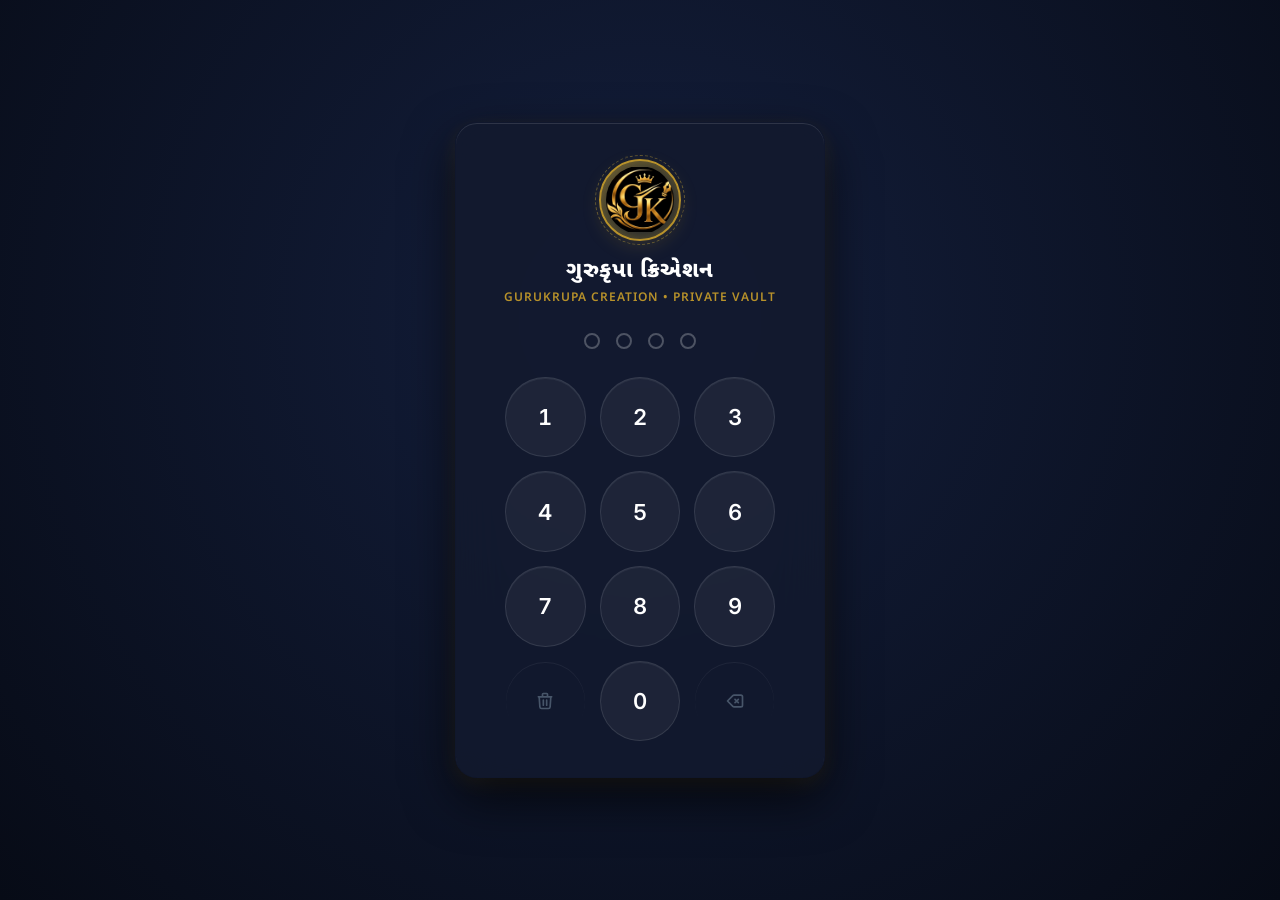
==== commit d9b340f7: "fix: close #karigar-sub-ledger div so karigar work, upad, and summary tables render properly" ====
--- a/public/index.html
+++ b/public/index.html
@@ -114,7 +114,15 @@
         <div class="nav-section-title">કારીગર & ઉત્પાદન</div>
         <a class="nav-item" onclick="switchTab('karigars')">
           <svg fill="none" stroke="currentColor" viewBox="0 0 24 24"><path stroke-linecap="round" stroke-linejoin="round" d="M17 20h5v-2a3 3 0 00-5.356-1.857M17 20H7m10 0v-2c0-.656-.126-1.283-.356-1.857M7 20H2v-2a3 3 0 015.356-1.857M7 20v-2c0-.656.126-1.283.356-1.857m0 0a5.002 5.002 0 019.288 0M15 7a3 3 0 11-6 0 3 3 0 016 0zm6 3a2 2 0 11-4 0 2 2 0 014 0zM7 10a2 2 0 11-4 0 2 2 0 014 0z"/></svg>
-          <span class="nav-item-text">કારીગર કામ & ઉપાડ</span>
+          <span class="nav-item-text">કારીગર કામ &amp; ઉપાડ</span>
+        </a>
+        <a class="nav-item" onclick="switchTab('fix-karigar')">
+          <svg fill="none" stroke="currentColor" viewBox="0 0 24 24"><path stroke-linecap="round" stroke-linejoin="round" d="M9 12l2 2 4-4m5.618-4.016A11.955 11.955 0 0112 2.944a11.955 11.955 0 01-8.618 3.04A12.02 12.02 0 003 9c0 5.591 3.824 10.29 9 11.622 5.176-1.332 9-6.03 9-11.622 0-1.042-.133-2.052-.382-3.016z"/></svg>
+          <span class="nav-item-text">ફિક્સ પગાર કારીગર</span>
+        </a>
+        <a class="nav-item" onclick="switchTab('chhutak-karigar')">
+          <svg fill="none" stroke="currentColor" viewBox="0 0 24 24"><path stroke-linecap="round" stroke-linejoin="round" d="M21 13.255A23.931 23.931 0 0112 15c-3.183 0-6.22-.62-9-1.745M16 6V4a2 2 0 00-2-2h-4a2 2 0 00-2 2v2m4 6h.01M5 20h14a2 2 0 002-2V8a2 2 0 00-2-2H5a2 2 0 00-2 2v10a2 2 0 002 2z"/></svg>
+          <span class="nav-item-text">છૂટક કામ વાળા કારીગર</span>
         </a>
         <a class="nav-item" onclick="switchTab('designs')">
           <svg fill="none" stroke="currentColor" viewBox="0 0 24 24"><path stroke-linecap="round" stroke-linejoin="round" d="M7 21a4 4 0 01-4-4V5a2 2 0 012-2h4a2 2 0 012 2v12a4 4 0 01-4 4zm0 0h12a2 2 0 002-2v-4a2 2 0 00-2-2h-2.343M11 7.343l1.657-1.657a2 2 0 012.828 0l2.829 2.829a2 2 0 010 2.828l-8.486 8.485M7 17h.01"/></svg>
@@ -168,6 +176,7 @@
             <span class="collapse-text">સંકોચો</span>
           </button>
         </div>
+        <div class="sidebar-watermark sidebar-footer-labels">By Om Parmar and Company</div>
       </div>
     </aside>
 
@@ -412,47 +421,71 @@
 
           <!-- Subtab 1: Ledger & Salary Slip -->
           <div id="karigar-sub-ledger">
+            <!-- All Karigars Summary -->
             <div class="premium-card" style="margin-bottom: 20px;">
-              <div class="card-body">
-                <div style="display: flex; align-items: center; gap: 16px; flex-wrap: wrap;">
-                  <div class="form-group" style="min-width: 250px;">
+              <div class="card-header">
+                <h3>&#x2728; તમામ કારીગર — ઓવરઓલ હિસાબ</h3>
+              </div>
+              <div class="card-body" style="padding: 0;">
+                <div class="table-container" style="border: none;">
+                  <table id="allKarigarSummaryTable">
+                    <thead>
+                      <tr>
+                        <th>કારીગર નામ</th>
+                        <th>પ્રકાર</th>
+                        <th>કુલ કામ (&#x20B9;)</th>
+                        <th>કુલ ઉપાડ (&#x20B9;)</th>
+                        <th>બાકી ચૂકવવાના (&#x20B9;)</th>
+                        <th>એક્શન</th>
+                      </tr>
+                    </thead>
+                    <tbody></tbody>
+                  </table>
+                </div>
+              </div>
+            </div>
+            <!-- Individual Karigar Detail Panel (shown when View clicked) -->
+            <div id="karigarDetailPanel" style="display:none;">
+              <div class="premium-card" style="margin-bottom: 14px;">
+                <div class="card-body" style="display:flex; align-items:center; gap:16px; flex-wrap:wrap;">
+                  <div class="form-group" style="min-width: 220px;">
                     <label>કારીગર પસંદ કરો:</label>
                     <select id="ledgerKarigarSelect" class="form-control" onchange="loadKarigarLedger(this.value)">
                       <option value="">-- કારીગર સિલેક્ટ કરો --</option>
                     </select>
                   </div>
                   <div id="karigarLedgerSummary" style="display: none; align-items: center; gap: 20px; margin-top: 18px; flex-wrap: wrap;">
-                    <div>કુલ કામ: <strong id="ledTotalWork" style="color: var(--sapphire-600); font-size: 16px;">₹0</strong></div>
-                    <div>કુલ ઉપાડ: <strong id="ledTotalUpad" style="color: var(--rose-600); font-size: 16px;">₹0</strong></div>
-                    <div>બાકી ચૂકવવાના: <strong id="ledNetBalance" style="color: var(--emerald-600); font-size: 18px;">₹0</strong></div>
+                    <div>કુલ કામ: <strong id="ledTotalWork" style="color: var(--success); font-size: 16px;">&#x20B9;0</strong></div>
+                    <div>કુલ ઉપાડ: <strong id="ledTotalUpad" style="color: var(--danger); font-size: 16px;">&#x20B9;0</strong></div>
+                    <div>બાકી ચૂકવવાના: <strong id="ledNetBalance" style="color: var(--accent); font-size: 18px;">&#x20B9;0</strong></div>
                     <button class="btn btn-success btn-sm" onclick="printKarigarSalarySlip()">
                       <svg width="14" height="14" fill="none" stroke="currentColor" viewBox="0 0 24 24"><path stroke-linecap="round" stroke-linejoin="round" stroke-width="2" d="M17 17h2a2 2 0 002-2v-4a2 2 0 00-2-2H5a2 2 0 00-2 2v4a2 2 0 002 2h2m2 4h6a2 2 0 002-2v-4a2 2 0 00-2-2H9a2 2 0 00-2 2v4a2 2 0 002 2zm8-12V5a2 2 0 00-2-2H9a2 2 0 00-2 2v4h10z"/></svg>
-                      કારીગર પગાર રસીદ પ્રિન્ટ કરો
+                      પગાર રસીદ પ્રિન્ટ
                     </button>
+                    <button class="btn btn-outline btn-sm" onclick="closeKarigarDetail()">&#8592; બધા જુઓ</button>
                   </div>
                 </div>
               </div>
-            </div>
-
-            <div class="premium-card">
-              <div class="card-header">
-                <h3>કારીગર કામ & ઉપાડ સ્ટેટમેન્ટ</h3>
-              </div>
-              <div class="card-body" style="padding: 0;">
-                <div class="table-container" style="border: none;">
-                  <table id="karigarLedgerTable">
-                    <thead>
-                      <tr>
-                        <th>તારીખ</th>
-                        <th>પ્રકાર</th>
-                        <th>ડિઝાઇન / નોંધ</th>
-                        <th>કુર્તી પીસ</th>
-                        <th>પેન્ટ પીસ</th>
-                        <th>રકમ (₹)</th>
-                      </tr>
-                    </thead>
-                    <tbody></tbody>
-                  </table>
+              <div class="premium-card">
+                <div class="card-header">
+                  <h3 id="ledgerDetailTitle">કારીગર વિગત</h3>
+                </div>
+                <div class="card-body" style="padding: 0;">
+                  <div class="table-container" style="border: none;">
+                    <table id="karigarLedgerTable">
+                      <thead>
+                        <tr>
+                          <th>તારીખ</th>
+                          <th>પ્રકાર</th>
+                          <th>ડિઝાઇન / નોંધ</th>
+                          <th>કુર્તી પીસ</th>
+                          <th>પેન્ટ પીસ</th>
+                          <th>રકમ (&#x20B9;)</th>
+                        </tr>
+                      </thead>
+                      <tbody></tbody>
+                    </table>
+                  </div>
                 </div>
               </div>
             </div>
@@ -531,6 +564,69 @@
             </div>
           </div>
 
+        </section>
+
+        <!-- ==========================================
+             VIEW: FIX PAGAR KARIGAR (ફિક્સ પગાર કારીગર)
+             ========================================== -->
+        <section id="view-fix-karigar" class="tab-view" style="display: none;">
+          <div style="display: flex; justify-content: space-between; align-items: center; margin-bottom: 18px; flex-wrap: wrap; gap: 12px;">
+            <p style="font-size: 13px; color: var(--text-muted);">ફિક્સ માસિક પગાર વાળા કારીગર — &#x20B9; / month</p>
+            <button class="btn btn-primary btn-sm" onclick="openAddKarigarWithType('fix_pagar')">+ ફિક્સ કારીગર ઉમેરો</button>
+          </div>
+          <div class="premium-card">
+            <div class="card-header"><h3>ફિક્સ પગાર કારીગર યાદી</h3></div>
+            <div class="card-body" style="padding: 0;">
+              <div class="table-container" style="border: none;">
+                <table id="fixKarigarTable">
+                  <thead>
+                    <tr>
+                      <th>&#x2116;</th>
+                      <th>કારીગર નામ</th>
+                      <th>મોબાઇલ</th>
+                      <th>માસિક પગાર (&#x20B9;)</th>
+                      <th>સરનામું</th>
+                      <th>કુલ ઉપાડ (&#x20B9;)</th>
+                      <th>એક્શન</th>
+                    </tr>
+                  </thead>
+                  <tbody></tbody>
+                </table>
+              </div>
+            </div>
+          </div>
+        </section>
+
+        <!-- ==========================================
+             VIEW: CHHUTAK KARIGAR (છૂટક કામ વાળા કારીગર)
+             ========================================== -->
+        <section id="view-chhutak-karigar" class="tab-view" style="display: none;">
+          <div style="display: flex; justify-content: space-between; align-items: center; margin-bottom: 18px; flex-wrap: wrap; gap: 12px;">
+            <p style="font-size: 13px; color: var(--text-muted);">પીસ-ભાવ / છૂટક ધોરણે કામ કરનારા કારીગર</p>
+            <button class="btn btn-primary btn-sm" onclick="openAddKarigarWithType('chhutak')">+ છૂટક કારીગર ઉમેરો</button>
+          </div>
+          <div class="premium-card">
+            <div class="card-header"><h3>છૂટક કામ વાળા કારીગર યાદી</h3></div>
+            <div class="card-body" style="padding: 0;">
+              <div class="table-container" style="border: none;">
+                <table id="chhutakKarigarTable">
+                  <thead>
+                    <tr>
+                      <th>&#x2116;</th>
+                      <th>કારીગર નામ</th>
+                      <th>મોબાઇલ</th>
+                      <th>સરનામું</th>
+                      <th>કુલ કામ (&#x20B9;)</th>
+                      <th>કુલ ઉપાડ (&#x20B9;)</th>
+                      <th>બાકી (&#x20B9;)</th>
+                      <th>એક્શન</th>
+                    </tr>
+                  </thead>
+                  <tbody></tbody>
+                </table>
+              </div>
+            </div>
+          </div>
         </section>
 
         <!-- ==========================================
@@ -774,10 +870,16 @@
                   <h4 style="font-size: 14px; font-weight: 700;">ડેટાબેઝ બેકઅપ ડાઉનલોડ કરો</h4>
                   <p style="font-size: 12px; color: var(--slate-500);">તમારા સમગ્ર હિસાબની એક સુરક્ષિત ફાઇલ સેવ કરો.</p>
                 </div>
-                <button class="btn btn-outline" onclick="downloadBackup()">
-                  <svg width="16" height="16" fill="none" stroke="currentColor" viewBox="0 0 24 24"><path stroke-linecap="round" stroke-linejoin="round" stroke-width="2" d="M4 16v1a3 3 0 003 3h10a3 3 0 003-3v-1m-4-4l-4 4m0 0l-4-4m4 4V4"/></svg>
-                  બેકઅપ ડાઉનલોડ (JSON)
-                </button>
+                <div style="display: flex; gap: 10px; flex-wrap: wrap;">
+                  <button class="btn btn-outline" onclick="downloadBackup()">
+                    <svg width="16" height="16" fill="none" stroke="currentColor" viewBox="0 0 24 24"><path stroke-linecap="round" stroke-linejoin="round" stroke-width="2" d="M4 16v1a3 3 0 003 3h10a3 3 0 003-3v-1m-4-4l-4 4m0 0l-4-4m4 4V4"/></svg>
+                    બેકઅપ ડાઉનલોડ (JSON)
+                  </button>
+                  <button class="btn btn-primary" onclick="downloadBackupPDF()">
+                    <svg width="16" height="16" fill="none" stroke="currentColor" viewBox="0 0 24 24"><path stroke-linecap="round" stroke-linejoin="round" stroke-width="2" d="M17 17h2a2 2 0 002-2v-4a2 2 0 00-2-2H5a2 2 0 00-2 2v4a2 2 0 002 2h2m2 4h6a2 2 0 002-2v-4a2 2 0 00-2-2H9a2 2 0 00-2 2v4a2 2 0 002 2zm8-12V5a2 2 0 00-2-2H9a2 2 0 00-2 2v4h10z"/></svg>
+                    PDF રિપોર્ટ પ્રિન્ટ કરો
+                  </button>
+                </div>
               </div>
             </div>
 
@@ -1098,6 +1200,19 @@
                 <option value="પેકિંગ">પેકિંગ</option>
               </select>
             </div>
+          </div>
+          <!-- Karigar Salary Type -->
+          <div class="form-group" style="margin-bottom: 14px;">
+            <label>પગાર પ્રકાર (Salary Type):</label>
+            <select id="karigarType" class="form-control" onchange="toggleFixSalaryField(this.value)">
+              <option value="chhutak">છૂટક કામ (Piece Rate)</option>
+              <option value="fix_pagar">ફિક્સ પગાર (Fixed Salary)</option>
+            </select>
+          </div>
+          <!-- Monthly salary — shown only for fix_pagar -->
+          <div class="form-group" id="fixSalaryGroup" style="display:none; margin-bottom: 14px;">
+            <label>માસિક પગાર (₹):</label>
+            <input type="number" id="karigarMonthlySalary" class="form-control" placeholder="દા.ત. 8000">
           </div>
           <div class="form-group">
             <label>સરનામું:</label>
--- a/public/styles.css
+++ b/public/styles.css
@@ -228,45 +228,76 @@
 .lock-screen-wrapper {
   position: fixed;
   inset: 0;
-  background: radial-gradient(circle at 50% 40%, #111a33 0%, #060a14 100%);
+  background: radial-gradient(circle at 50% 35%, #141f3d 0%, #070b16 100%);
   z-index: 9999;
   display: flex;
   align-items: center;
   justify-content: center;
   padding: 20px;
-  transition: opacity var(--dur-slow) var(--ease-out), transform var(--dur-slow) var(--ease-out);
+  opacity: 1;
+  transform: scale(1);
+  filter: blur(0px);
+  transition: opacity 0.55s cubic-bezier(0.16, 1, 0.3, 1),
+              transform 0.55s cubic-bezier(0.16, 1, 0.3, 1),
+              filter 0.55s cubic-bezier(0.16, 1, 0.3, 1);
+  will-change: opacity, transform, filter;
 }
 
 .lock-screen-wrapper.unlocking {
   opacity: 0;
-  transform: scale(1.04);
+  transform: scale(1.08) translateY(-12px);
+  filter: blur(14px);
   pointer-events: none;
 }
 
 .lock-card {
   width: 100%;
   max-width: 370px;
-  background: rgba(19, 26, 46, 0.85);
-  backdrop-filter: blur(20px);
-  -webkit-backdrop-filter: blur(20px);
+  background: rgba(19, 26, 46, 0.88);
+  backdrop-filter: blur(24px);
+  -webkit-backdrop-filter: blur(24px);
   border: 1px solid var(--border-strong);
-  box-shadow: var(--shadow-lg), 0 0 40px rgba(0, 0, 0, 0.6);
   border-radius: var(--radius-xl);
   padding: 36px 28px;
   text-align: center;
   color: #ffffff;
   position: relative;
-  box-shadow: inset 0 1px 0 rgba(255, 255, 255, 0.1), var(--shadow-lg);
-  animation: vaultEntrance 0.6s var(--ease-out) forwards;
-}
-
-@keyframes vaultEntrance {
-  from {
+  overflow: hidden;
+  box-shadow: inset 0 1px 0 rgba(255, 255, 255, 0.12), 0 20px 50px rgba(0, 0, 0, 0.7), var(--shadow-gold);
+  animation: vaultCardEntrance 0.7s cubic-bezier(0.16, 1, 0.3, 1) both;
+}
+
+/* Luxury golden sheen sweep across the card on initial load */
+.lock-card::before {
+  content: "";
+  position: absolute;
+  top: -50%;
+  left: -100%;
+  width: 200%;
+  height: 200%;
+  background: linear-gradient(
+    60deg,
+    transparent 35%,
+    rgba(212, 175, 55, 0.14) 50%,
+    transparent 65%
+  );
+  transform: rotate(25deg);
+  animation: goldSheenSweep 1.8s 0.2s cubic-bezier(0.16, 1, 0.3, 1) forwards;
+  pointer-events: none;
+}
+
+@keyframes goldSheenSweep {
+  0% { transform: translateX(-100%) rotate(25deg); }
+  100% { transform: translateX(120%) rotate(25deg); }
+}
+
+@keyframes vaultCardEntrance {
+  0% {
     opacity: 0;
-    transform: scale(0.92) translateY(12px);
-    filter: blur(6px);
-  }
-  to {
+    transform: scale(0.88) translateY(24px);
+    filter: blur(10px);
+  }
+  100% {
     opacity: 1;
     transform: scale(1) translateY(0);
     filter: blur(0);
@@ -278,14 +309,28 @@
   height: 82px;
   border-radius: 50%;
   margin: 0 auto 16px auto;
-  background: radial-gradient(circle at 30% 30%, rgba(212, 175, 55, 0.25) 0%, rgba(15, 23, 42, 0.8) 100%);
+  background: radial-gradient(circle at 30% 30%, rgba(212, 175, 55, 0.35) 0%, rgba(15, 23, 42, 0.85) 100%);
   border: 2px solid var(--accent);
   padding: 5px;
   display: flex;
   align-items: center;
   justify-content: center;
-  box-shadow: var(--shadow-gold), inset 0 0 12px rgba(212, 175, 55, 0.3);
+  box-shadow: var(--shadow-gold), inset 0 0 14px rgba(212, 175, 55, 0.4);
   position: relative;
+  animation: logoEntrance 0.75s 0.1s cubic-bezier(0.34, 1.4, 0.64, 1) both;
+}
+
+@keyframes logoEntrance {
+  0% {
+    opacity: 0;
+    transform: scale(0.5) rotate(-15deg);
+    box-shadow: 0 0 0 rgba(212, 175, 55, 0);
+  }
+  100% {
+    opacity: 1;
+    transform: scale(1) rotate(0deg);
+    box-shadow: var(--shadow-gold), inset 0 0 14px rgba(212, 175, 55, 0.4);
+  }
 }
 
 .lock-logo::after {
@@ -293,7 +338,7 @@
   position: absolute;
   inset: -6px;
   border-radius: 50%;
-  border: 1px dashed rgba(212, 175, 55, 0.35);
+  border: 1px dashed rgba(212, 175, 55, 0.4);
   animation: rotateRing 30s linear infinite;
 }
 
@@ -316,6 +361,7 @@
   color: #ffffff;
   margin-bottom: 2px;
   line-height: 1.4;
+  animation: textEntrance 0.55s 0.2s cubic-bezier(0.16, 1, 0.3, 1) both;
 }
 
 .lock-sub {
@@ -325,6 +371,18 @@
   color: var(--accent);
   font-weight: 600;
   margin-bottom: 24px;
+  animation: textEntrance 0.55s 0.28s cubic-bezier(0.16, 1, 0.3, 1) both;
+}
+
+@keyframes textEntrance {
+  from {
+    opacity: 0;
+    transform: translateY(12px);
+  }
+  to {
+    opacity: 1;
+    transform: translateY(0);
+  }
 }
 
 /* PIN Spring Dots */
@@ -333,6 +391,7 @@
   justify-content: center;
   gap: 16px;
   margin-bottom: 28px;
+  animation: textEntrance 0.55s 0.34s cubic-bezier(0.16, 1, 0.3, 1) both;
 }
 
 .pin-dot {
@@ -369,7 +428,7 @@
   100% { transform: scale(1.1); }
 }
 
-/* Keypad Grid */
+/* Keypad Grid with Staggered Cascading Entrance */
 .numpad-grid {
   display: grid;
   grid-template-columns: repeat(3, 1fr);
@@ -394,6 +453,31 @@
   user-select: none;
   -webkit-tap-highlight-color: transparent;
   box-shadow: inset 0 1px 0 rgba(255, 255, 255, 0.06);
+  animation: numBtnEntrance 0.45s cubic-bezier(0.34, 1.4, 0.64, 1) both;
+}
+
+.numpad-grid .num-btn:nth-child(1)  { animation-delay: 0.30s; }
+.numpad-grid .num-btn:nth-child(2)  { animation-delay: 0.33s; }
+.numpad-grid .num-btn:nth-child(3)  { animation-delay: 0.36s; }
+.numpad-grid .num-btn:nth-child(4)  { animation-delay: 0.39s; }
+.numpad-grid .num-btn:nth-child(5)  { animation-delay: 0.42s; }
+.numpad-grid .num-btn:nth-child(6)  { animation-delay: 0.45s; }
+.numpad-grid .num-btn:nth-child(7)  { animation-delay: 0.48s; }
+.numpad-grid .num-btn:nth-child(8)  { animation-delay: 0.51s; }
+.numpad-grid .num-btn:nth-child(9)  { animation-delay: 0.54s; }
+.numpad-grid .num-btn:nth-child(10) { animation-delay: 0.57s; }
+.numpad-grid .num-btn:nth-child(11) { animation-delay: 0.60s; }
+.numpad-grid .num-btn:nth-child(12) { animation-delay: 0.63s; }
+
+@keyframes numBtnEntrance {
+  from {
+    opacity: 0;
+    transform: scale(0.65) translateY(14px);
+  }
+  to {
+    opacity: 1;
+    transform: scale(1) translateY(0);
+  }
 }
 
 .num-btn:hover {
@@ -436,6 +520,49 @@
   0%, 100% { transform: translateX(0); }
   20%, 60% { transform: translateX(-10px); }
   40%, 80% { transform: translateX(10px); }
+}
+
+/* ===================================================================
+   SUBTLE TRANSITION FROM LOCK SCREEN TO DASHBOARD
+   =================================================================== */
+.app-container.dashboard-unlock-reveal {
+  animation: dashboardReveal 0.65s cubic-bezier(0.16, 1, 0.3, 1) forwards;
+  will-change: transform, opacity, filter;
+}
+
+@keyframes dashboardReveal {
+  0% {
+    opacity: 0.2;
+    transform: scale(0.96) translateY(14px);
+    filter: blur(6px);
+  }
+  100% {
+    opacity: 1;
+    transform: scale(1) translateY(0);
+    filter: blur(0);
+  }
+}
+
+.app-container.dashboard-unlock-reveal .hero-profit-card {
+  animation: dashboardCardEntrance 0.6s 0.14s cubic-bezier(0.16, 1, 0.3, 1) both;
+}
+
+.app-container.dashboard-unlock-reveal .kpi-card:nth-child(1) { animation: dashboardCardEntrance 0.55s 0.20s cubic-bezier(0.16, 1, 0.3, 1) both; }
+.app-container.dashboard-unlock-reveal .kpi-card:nth-child(2) { animation: dashboardCardEntrance 0.55s 0.24s cubic-bezier(0.16, 1, 0.3, 1) both; }
+.app-container.dashboard-unlock-reveal .kpi-card:nth-child(3) { animation: dashboardCardEntrance 0.55s 0.28s cubic-bezier(0.16, 1, 0.3, 1) both; }
+.app-container.dashboard-unlock-reveal .kpi-card:nth-child(4) { animation: dashboardCardEntrance 0.55s 0.32s cubic-bezier(0.16, 1, 0.3, 1) both; }
+.app-container.dashboard-unlock-reveal .kpi-card:nth-child(5) { animation: dashboardCardEntrance 0.55s 0.36s cubic-bezier(0.16, 1, 0.3, 1) both; }
+.app-container.dashboard-unlock-reveal .recent-lots-section { animation: dashboardCardEntrance 0.55s 0.40s cubic-bezier(0.16, 1, 0.3, 1) both; }
+
+@keyframes dashboardCardEntrance {
+  0% {
+    opacity: 0;
+    transform: translateY(20px) scale(0.97);
+  }
+  100% {
+    opacity: 1;
+    transform: translateY(0) scale(1);
+  }
 }
 
 /* ===================================================================
@@ -605,6 +732,7 @@
   flex-direction: column;
   gap: 8px;
   background: var(--bg-elev);
+  transition: padding var(--dur-base) var(--ease-out);
 }
 
 .sidebar-footer-row {
@@ -613,6 +741,61 @@
   justify-content: space-between;
   gap: 8px;
 }
+
+.sidebar.collapsed .sidebar-footer {
+  padding: 12px 10px;
+  align-items: center;
+}
+
+.sidebar.collapsed .sidebar-footer-row {
+  flex-direction: column;
+  align-items: center;
+  width: 100%;
+  gap: 8px;
+}
+
+.sidebar.collapsed .sidebar-footer-row .footer-btn {
+  width: 42px;
+  height: 36px;
+  padding: 0;
+  justify-content: center;
+}
+
+.sidebar.collapsed .sidebar-footer > div:nth-child(2) {
+  justify-content: center !important;
+  width: 100%;
+  padding: 2px 0 !important;
+}
+
+.sidebar.collapsed .sidebar-footer button[onclick="toggleSidebarCollapse()"] {
+  width: 42px;
+  height: 32px;
+  padding: 0 !important;
+  justify-content: center;
+}
+
+.sidebar-footer button[onclick="toggleSidebarCollapse()"] svg {
+  transition: transform var(--dur-base) var(--ease-out);
+}
+
+.sidebar.collapsed .sidebar-footer button[onclick="toggleSidebarCollapse()"] svg {
+  transform: rotate(180deg);
+}
+
+.sidebar-watermark {
+  text-align: center;
+  font-size: 9px;
+  letter-spacing: 0.04em;
+  color: var(--text-faint);
+  opacity: 0.38;
+  user-select: none;
+  pointer-events: none;
+  font-style: italic;
+  padding-top: 2px;
+  overflow: hidden;
+  white-space: nowrap;
+}
+.sidebar.collapsed .sidebar-watermark { display: none; }
 
 .footer-btn {
   display: inline-flex;
@@ -1220,6 +1403,9 @@
   align-items: center;
   justify-content: center;
   padding: 16px;
+  /* Allow the overlay itself to scroll on mobile so tall modals are reachable */
+  overflow-y: auto;
+  -webkit-overflow-scrolling: touch;
 }
 
 .modal-overlay.active {
@@ -1234,11 +1420,31 @@
   box-shadow: var(--shadow-lg), var(--top-highlight);
   width: 100%;
   max-width: 640px;
+  /* Allow the content box to scroll internally on larger screens */
   max-height: 90vh;
   display: flex;
   flex-direction: column;
   overflow: hidden;
   animation: modalScaleUp 0.25s var(--ease-out);
+  /* Prevent the modal from shrinking below its natural height on mobile */
+  flex-shrink: 0;
+}
+
+/* On small screens: pin overlay to top, let the overlay scroll instead */
+@media (max-width: 640px) {
+  .modal-overlay {
+    align-items: flex-start;
+    padding: 12px 10px 24px;
+  }
+  .modal-content {
+    max-height: none;      /* Remove height cap so content isn't clipped */
+    overflow: visible;     /* Full content visible; overlay scroll handles it */
+    margin: auto 0;        /* Center vertically when content is short */
+  }
+  .modal-body {
+    overflow-y: visible;   /* Overlay scroll handles everything on mobile */
+    max-height: none;
+  }
 }
 
 @keyframes modalFadeIn {
@@ -1283,7 +1489,59 @@
 .modal-body {
   padding: 24px 26px;
   overflow-y: auto;
+  overflow-x: hidden;
   color: var(--text);
+}
+
+/* Challan Dynamic Item Row — compact & responsive */
+.challan-item-row {
+  display: grid;
+  grid-template-columns: minmax(0, 1.6fr) minmax(0, 1.4fr) minmax(56px, 0.7fr) minmax(60px, 0.8fr) minmax(70px, 0.9fr) 34px;
+  gap: 6px;
+  align-items: center;
+  background: var(--surface-2);
+  padding: 8px;
+  border: 1px solid var(--border);
+  border-radius: var(--radius-sm);
+  width: 100%;
+  box-sizing: border-box;
+}
+
+.challan-item-row > div {
+  min-width: 0;
+}
+
+.challan-item-row .form-control {
+  width: 100%;
+  min-width: 0;
+  padding: 7px 8px;
+  font-size: 13px;
+}
+
+@media (max-width: 640px) {
+  .modal-content {
+    max-width: 100% !important;
+  }
+  .modal-body {
+    padding: 16px 14px;
+  }
+  .modal-header {
+    padding: 16px 14px;
+  }
+  .modal-footer {
+    padding: 12px 14px;
+    flex-wrap: wrap;
+  }
+  .challan-item-row {
+    grid-template-columns: minmax(0, 1fr) minmax(0, 1fr) minmax(0, 1fr) 34px;
+    gap: 6px;
+  }
+  .challan-item-row > div:nth-child(1) {
+    grid-column: 1 / 3;
+  }
+  .challan-item-row > div:nth-child(2) {
+    grid-column: 3 / 5;
+  }
 }
 
 .modal-footer {
@@ -1518,24 +1776,20 @@
 }
 
 @media print {
-  body {
+  html, body {
     background: #ffffff !important;
     color: #000000 !important;
-  }
-  .sidebar, .topbar, .ambient-bg, .no-print, .modal-overlay, .lock-screen-wrapper, .mobile-bottom-bar {
-    display: none !important;
-  }
-  .app-container, .main-wrapper {
-    display: block !important;
-  }
-  .content-body {
+    min-height: 0 !important;
+    height: auto !important;
+    margin: 0 !important;
+    padding: 0 !important;
+  }
+  .app-container, .sidebar, .topbar, .ambient-bg, .no-print, .modal-overlay, .lock-screen-wrapper, .mobile-bottom-bar, .sidebar-watermark, .toast-container, #toastContainer, .sidebar-backdrop {
     display: none !important;
   }
   #printableArea {
     display: block !important;
-    position: absolute;
-    left: 0;
-    top: 0;
+    position: static !important;
     width: 100%;
     padding: 20px;
     background: #ffffff;
